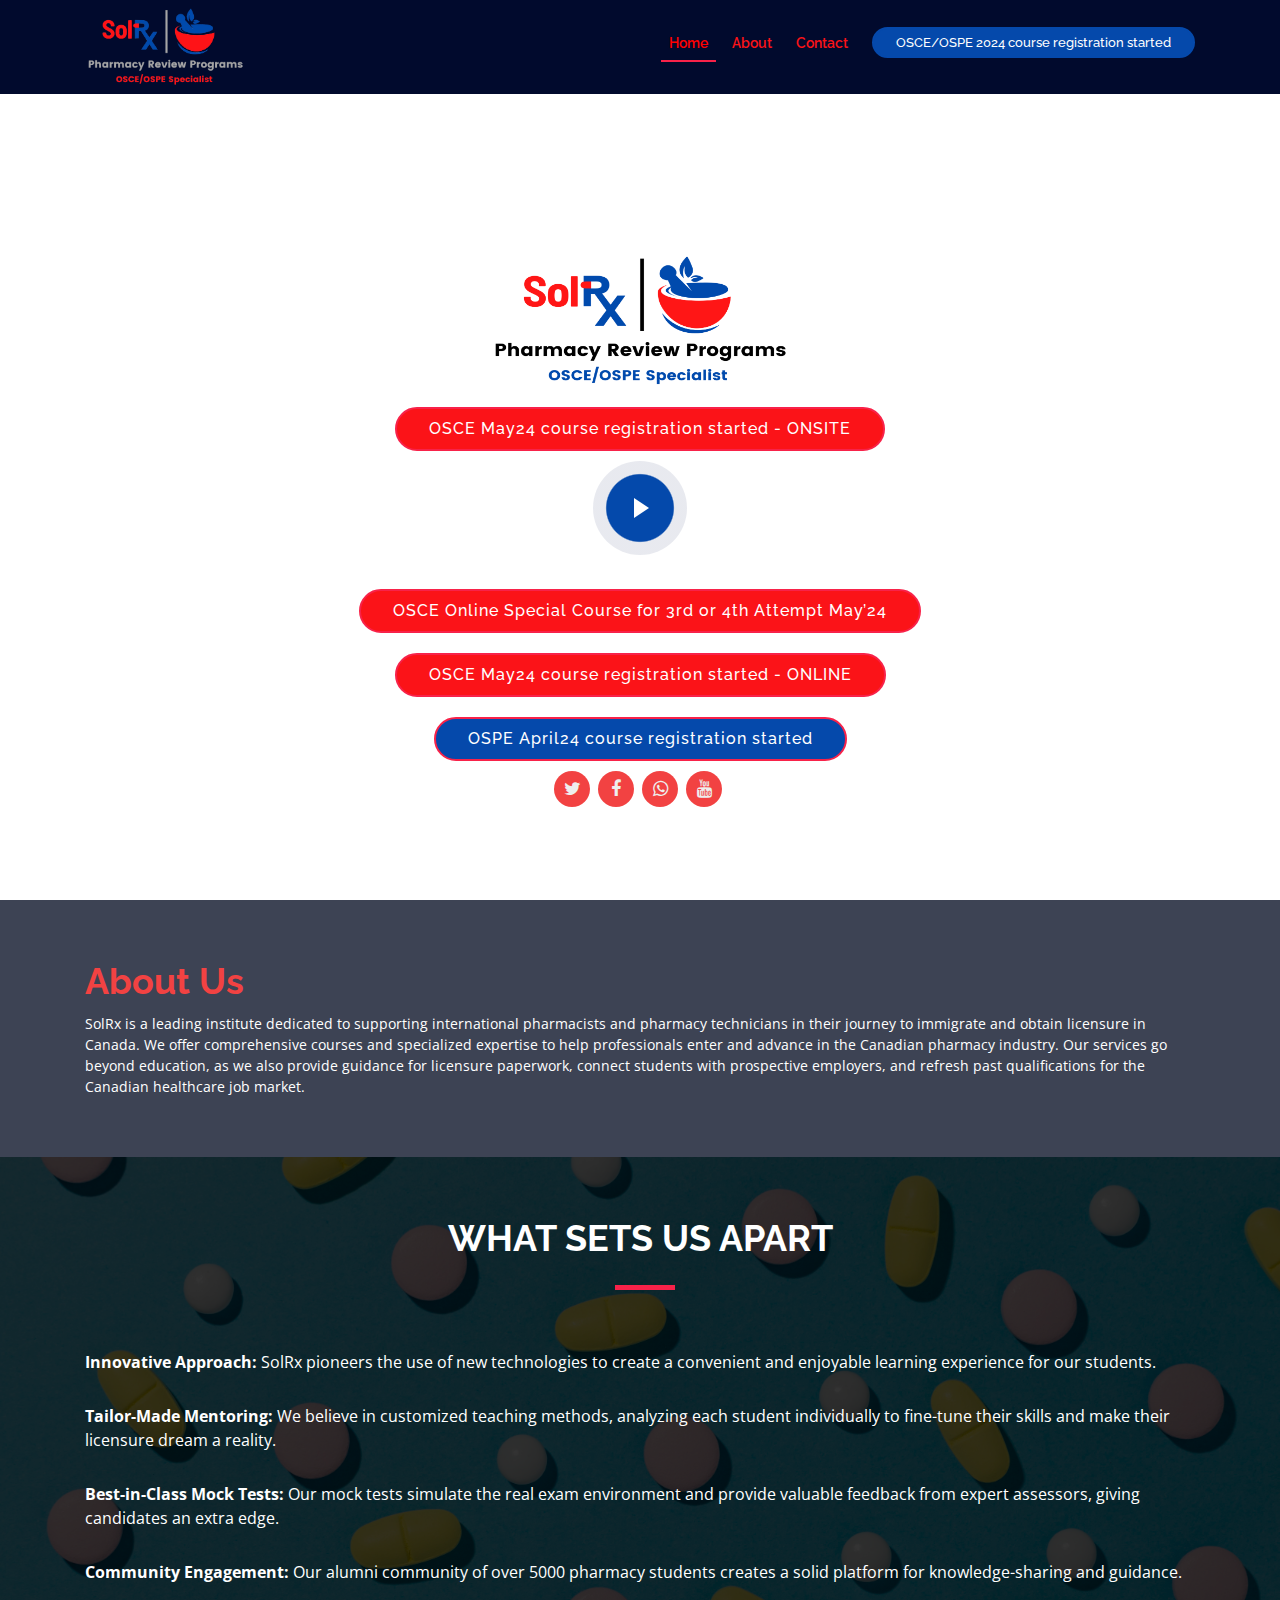
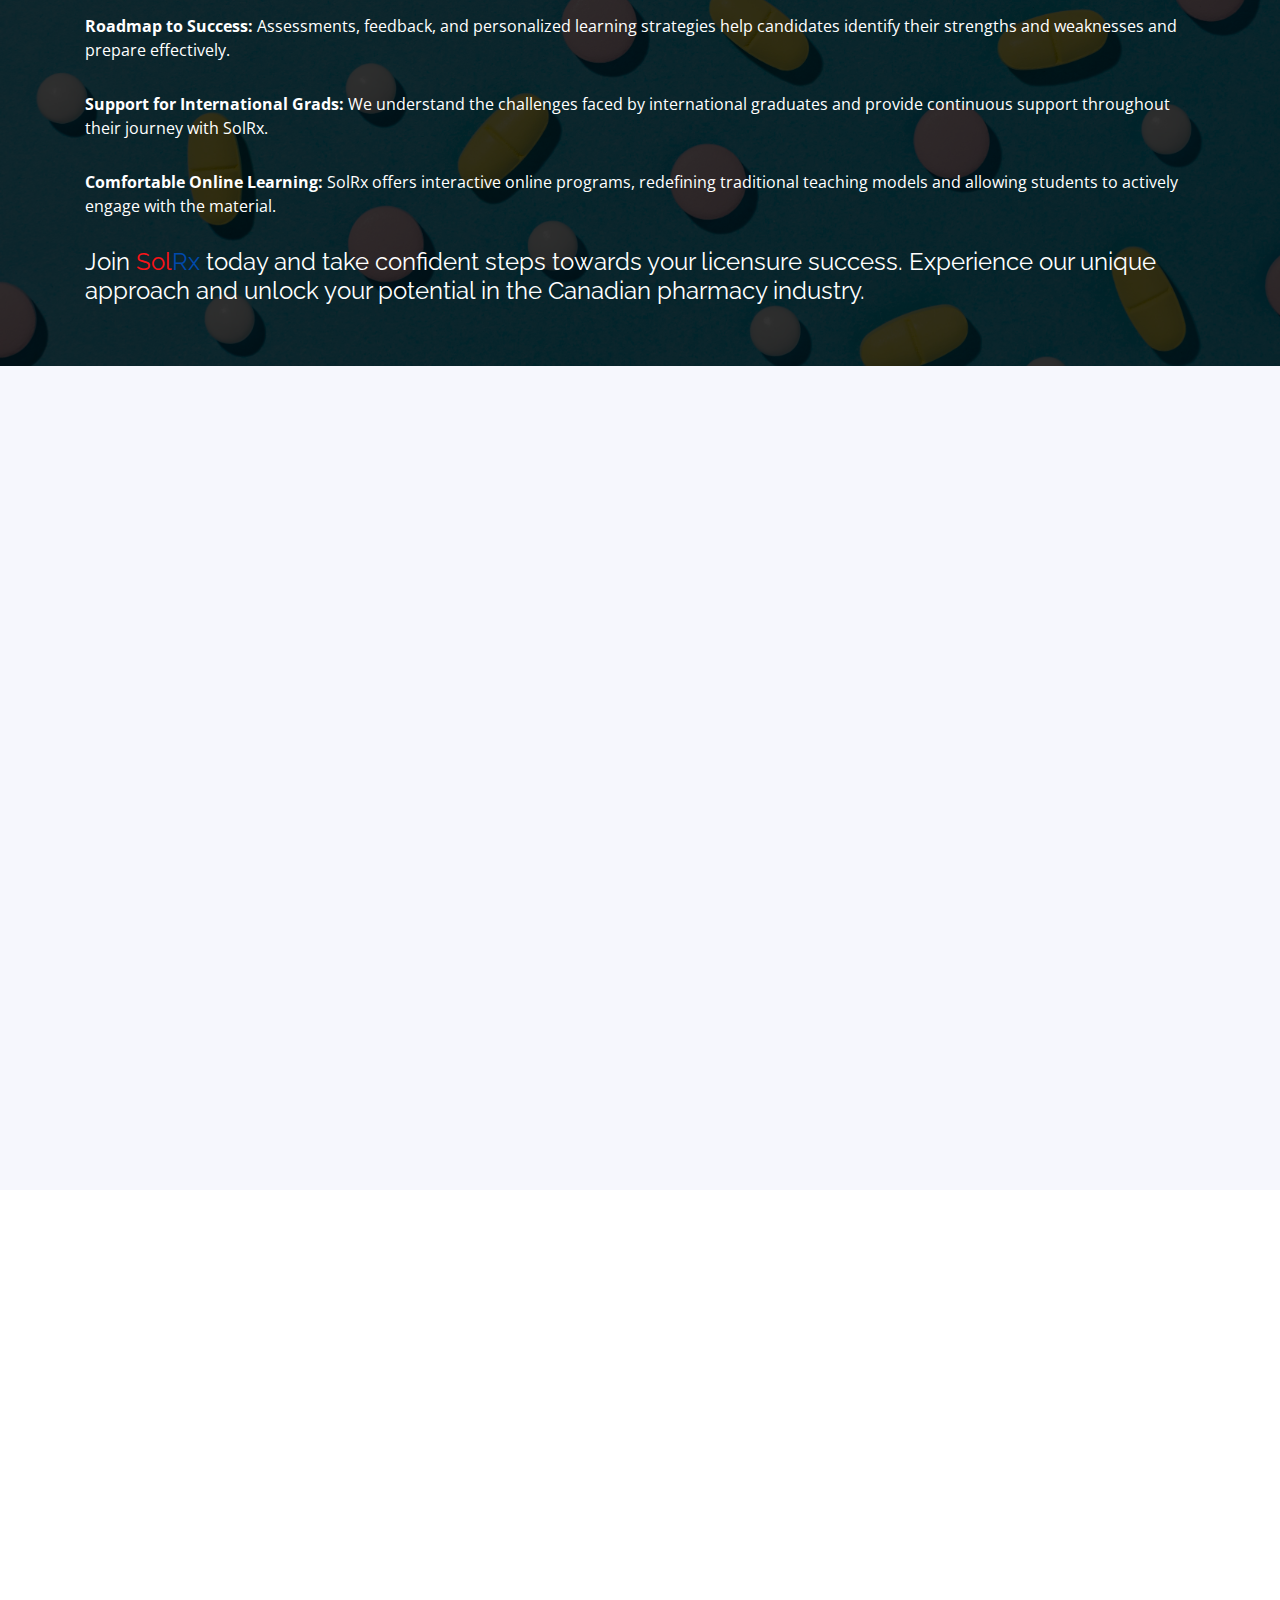
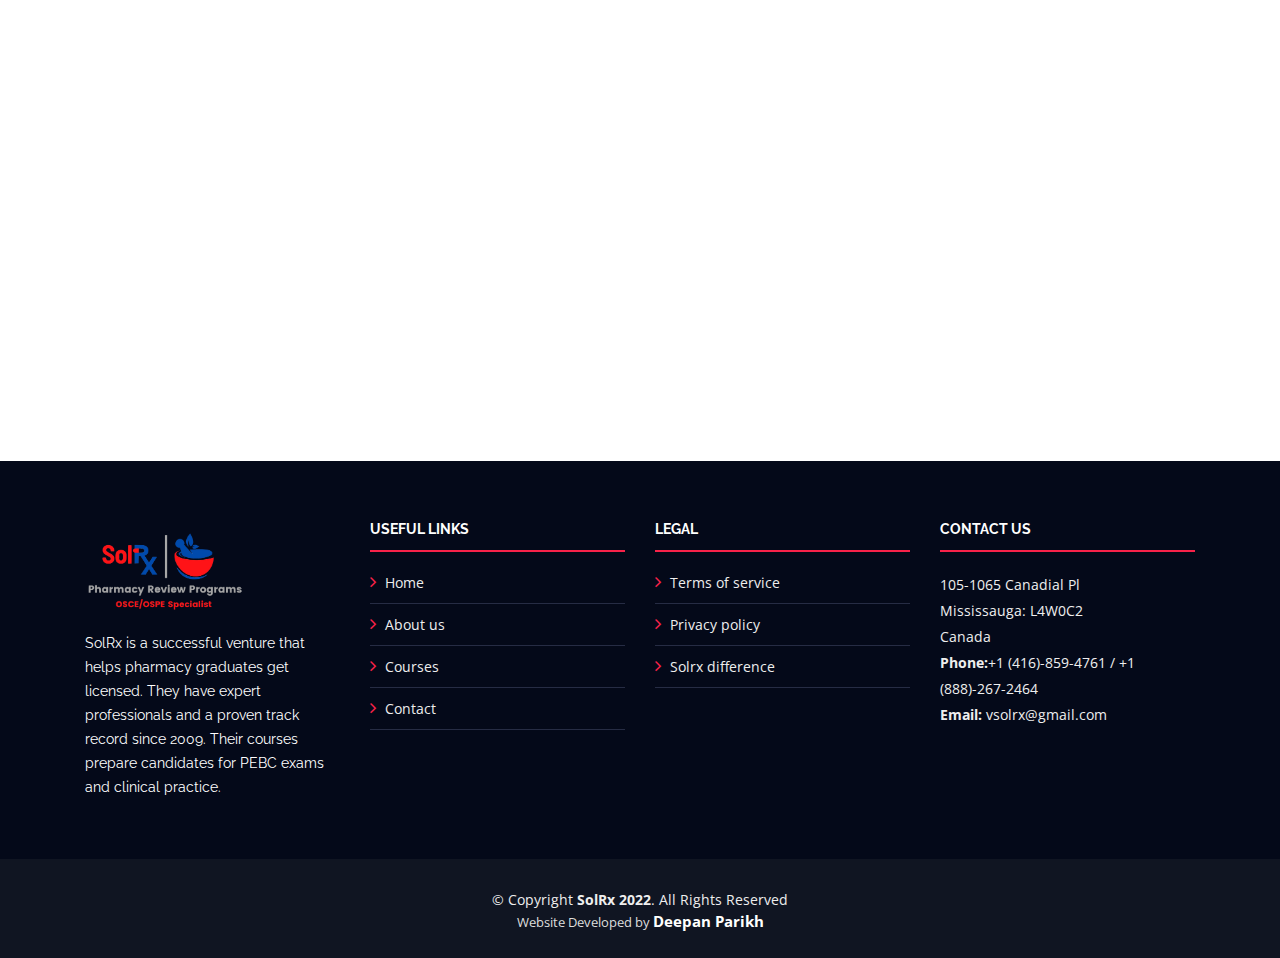
==== index.html @ 683144ac "Update index.html" ====
<!DOCTYPE html>
<html lang="en">

<head>
  <meta charset="utf-8">
  <title>SolRX</title>
  <meta content="width=device-width, initial-scale=1.0" name="viewport">
  <meta content="" name="keywords">
  <meta content="" name="description">

  <!-- Favicons -->
  <!-- <link href="img/favicon.png" rel="icon"> -->
  <link href="img/apple-touch-icon.png" rel="apple-touch-icon">

  <!-- Google Fonts -->
  <link href="https://fonts.googleapis.com/css?family=Open+Sans:300,300i,400,400i,700,700i|Raleway:300,400,500,700,800" rel="stylesheet">

  <!-- Bootstrap CSS File -->
  <link href="lib/bootstrap/css/bootstrap.min.css" rel="stylesheet">
  
  <!-- Libraries CSS Files -->
  <link href="lib/font-awesome/css/font-awesome.min.css" rel="stylesheet">
  <link href="lib/animate/animate.min.css" rel="stylesheet">
  <link href="lib/venobox/venobox.css" rel="stylesheet">
  <link href="lib/owlcarousel/assets/owl.carousel.min.css" rel="stylesheet">

  <!-- Main Stylesheet File -->
  <link href="css/style.css" rel="stylesheet">

  <!-- =======================================================
    Theme Name: TheEvent
    Theme URL: https://bootstrapmade.com/theevent-conference-event-bootstrap-template/
    Author: BootstrapMade.com
    License: https://bootstrapmade.com/license/
  ======================================================= -->
</head>

<body>
  <div id="fb-root"></div>
<script async defer crossorigin="anonymous" src="https://connect.facebook.net/en_GB/sdk.js#xfbml=1&version=v15.0&appId=648187900324991&autoLogAppEvents=1" nonce="PtRRLSJv"></script>


  <!--==========================
    Header
  ============================-->
  <header id="header" style="height: 94px;">
    <div class="container">

      <div id="logo" class="pull-left">
        <!-- Uncomment below if you prefer to use a text logo -->
        <h1><a href="#main">
          <img src="./img/logo-2.png" style="width: 100%; object-fit: contain; max-height: 80px;">
        </a></h1>
        <!-- <a href="#intro" class="scrollto"><img src="img/a.png" alt="" title=""></a> -->
      </div>

      <nav id="nav-menu-container">
        <ul class="nav-menu">
          <li class="menu-active"><a href="index.html">Home</a></li>
          <li><a href="#about">About</a></li>
<!--           <li><a href="#schedule">Courses</a></li> -->
          <!-- <li><a href="#gallery">Gallery</a></li> -->
          <li><a href="#contact">Contact</a></li>
          <li class="buy-tickets"><a href="https://solrxecom.myshopify.com/collections/all">OSCE/OSPE 2024 course registration started</a></li>
        </ul>
      </nav><!-- #nav-menu-container -->
    </div>
  </header><!-- #header -->

  <!--==========================
    Intro Section
  ============================-->
  <section id="intro">
    <div class="intro-container wow fadeIn">
      <!-- <h1 class="mb-4 pb-0"><br><span>Sol</span>Rx</h1> -->
      <img src="img/b.png" alt="" title="" style="height: 150px;">
      <!-- <p class="mb-4 pb-0">Pharmacy Review Programs</p> -->
     
        <a href="https://solrxecom.myshopify.com/products/osce-nov-23-full-course-onsite" class="about-btn scrollto" style="
        background-color: #fb1318;
    ">OSCE May24 course registration started - ONSITE</a>
          <a href="https://youtu.be/x13jBLfzvu4" class="venobox play-btn mb-4" data-vbtype="video"
          data-autoplay="true"></a>

       <a href="https://solrxecom.myshopify.com/products/osce-digital-osce-course" class="about-btn scrollto" style="
        background-color: #fb1318;
    ">OSCE Online Special Course for 3rd or 4th Attempt May’24</a>
         

<a href="https://solrxecom.myshopify.com/products/osce-full-course-online" class="about-btn scrollto" style="
background-color: #fb1318;
">OSCE May24 course registration started - ONLINE</a>

    
<!--       <a href="https://github.com/solrxsite/solrx.github.io/raw/main/SolRx_OSCE_NOV_2023.pdf" class="about-btn scrollto" style="background-color: #fb1318 !important;">Download OSCE Nov23 Course Details</a> -->
      

      <a href="https://solrxecom.myshopify.com/products/osce-mock-exam" class="about-btn scrollto" style="
background-color: #0549ab;
">OSPE April24 course registration started</a>
      <div class="social-linkss">
        <a href="https://twitter.com/solrxinc" class="twitter"><i class="fa fa-twitter"></i></a>
        <a href="https://www.facebook.com/solrxinc" class="facebook"><i class="fa fa-facebook"></i></a>
        <a href="https://wa.me/4168594761" class="google-plus"><i class="fa fa-whatsapp"></i></a>
        <a href="https://www.youtube.com/@vipulshah6564/playlists" class="google-plus"><i class="fa fa-youtube"></i></a>
      </div>
    </div>
   
  </section>

  <main id="main">

    <!--==========================
      About Section
    ============================-->
    <section id="about">
      <div class="container">
        <div class="row">
          <div class="col-lg-12">
            <h2>About Us</h2>
            
            <p>SolRx is a leading institute dedicated to supporting international pharmacists and pharmacy
              technicians in their journey to immigrate and obtain licensure in Canada. We offer
              comprehensive courses and specialized expertise to help professionals enter and advance in
              the Canadian pharmacy industry. Our services go beyond education, as we also provide
              guidance for licensure paperwork, connect students with prospective employers, and refresh
              past qualifications for the Canadian healthcare job market.</p>
          </div>
          <!-- <div class="col-lg-3">
            <h3>When</h3>
            <p>Monday to Wednesday<br>10-12 December</p>
          </div> -->
        </div>
      </div>
    </section>

   

    <section id="aboutt">
      <div class="container">
        <div class="row">
          <div class="col-lg-12">
            <div class="section-header">
              <h2 style="color: white;">What Sets Us Apart</h2>
            </div>
              <p><b>Innovative Approach: </b>SolRx pioneers the use of new technologies to create a convenient
                and enjoyable learning experience for our students.</p>
                <p><b>Tailor-Made Mentoring: </b> We believe in customized teaching methods, analyzing each
                student individually to fine-tune their skills and make their licensure dream a reality.</p>
                <p><b>Best-in-Class Mock Tests: </b>Our mock tests simulate the real exam environment and
                provide valuable feedback from expert assessors, giving candidates an extra edge.</p>
                <p><b>Community Engagement: </b>Our alumni community of over 5000 pharmacy students
                creates a solid platform for knowledge-sharing and guidance.</p>
                <p><b>Roadmap to Success: </b>Assessments, feedback, and personalized learning strategies help
                candidates identify their strengths and weaknesses and prepare effectively.</p>
                <p><b>Support for International Grads: </b>We understand the challenges faced by international
                graduates and provide continuous support throughout their journey with SolRx.</p>
                <p><b>Comfortable Online Learning: </b>SolRx offers interactive online programs, redefining
                traditional teaching models and allowing students to actively engage with the material.</p>

                <h4 style="color: white;">Join <span style="color: #fb1318;" >Sol<span style="color: #004aac;">Rx</span></span> today and take confident steps towards your licensure success. Experience our
                  unique approach and unlock your potential in the Canadian pharmacy industry.</h4>

            <!-- <p>SolRx is a leading institute dedicated to supporting international pharmacists and pharmacy
              technicians in their journey to immigrate and obtain licensure in Canada. We offer
              comprehensive courses and specialized expertise to help professionals enter and advance in
              the Canadian pharmacy industry. Our services go beyond education, as we also provide
              guidance for licensure paperwork, connect students with prospective employers, and refresh
              past qualifications for the Canadian healthcare job market.</p> -->
          </div>
          <!-- <div class="col-lg-3">
            <h3>When</h3>
            <p>Monday to Wednesday<br>10-12 December</p>
          </div> -->
        </div>
      </div>
    </section>

    <!--==========================
      Speakers Section
    ============================-->
    
    <!-- <section id="speakers" class="wow fadeInUp">
      <div class="container">
        <div class="section-header">
          <h2>Meet The Team</h2>
        </div>

        <div class="row">
          <div class="col-lg-4 col-md-6">
            <div class="speaker">
              <img src="img/speakers/1.jpg" alt="Speaker 1" class="img-fluid">
              <div class="details">
                <h3><a href="speaker-details.html">Vipul Shah</a></h3>
                <p>Owner, Professor</p>
                <div class="social">
                  <a href=""><i class="fa fa-twitter"></i></a>
                  <a href=""><i class="fa fa-facebook"></i></a>
                  <a href=""><i class="fa fa-google-plus"></i></a>
                  <a href=""><i class="fa fa-linkedin"></i></a>
                </div>
              </div>
            </div>
          </div>
          <div class="col-lg-4 col-md-6">
            <div class="speaker">
              <img src="img/speakers/2.jpg" alt="Speaker 2" class="img-fluid">
              <div class="details">
                <h3><a href="speaker-details.html">Madhav Dave</a></h3>
                <p>Professor</p>
                <div class="social">
                  <a href=""><i class="fa fa-twitter"></i></a>
                  <a href=""><i class="fa fa-facebook"></i></a>
                  <a href=""><i class="fa fa-google-plus"></i></a>
                  <a href=""><i class="fa fa-linkedin"></i></a>
                </div>
              </div>
            </div>
          </div>
          <div class="col-lg-4 col-md-6">
            <div class="speaker">
              <img src="img/speakers/3.jpg" alt="Speaker 3" class="img-fluid">
              <div class="details">
                <h3><a href="speaker-details.html">Ashwini Ganesh</a></h3>
                <p>Student Coordinator</p>
                <div class="social">
                  <a href=""><i class="fa fa-twitter"></i></a>
                  <a href=""><i class="fa fa-facebook"></i></a>
                  <a href=""><i class="fa fa-google-plus"></i></a>
                  <a href=""><i class="fa fa-linkedin"></i></a>
                </div>
              </div>
            </div>
          </div>
          <div class="col-lg-4 col-md-6">
            <div class="speaker">
              <img src="img/speakers/4.jpg" alt="Speaker 4" class="img-fluid">
              <div class="details">
                <h3><a href="speaker-details.html">Manav Shah</a></h3>
                <p>HR Head</p>
                <div class="social">
                  <a href=""><i class="fa fa-twitter"></i></a>
                  <a href=""><i class="fa fa-facebook"></i></a>
                  <a href=""><i class="fa fa-google-plus"></i></a>
                  <a href=""><i class="fa fa-linkedin"></i></a>
                </div>
              </div>
            </div>
          </div>
          <div class="col-lg-4 col-md-6">
            <div class="speaker">
              <img src="img/speakers/5.jpg" alt="Speaker 5" class="img-fluid">
              <div class="details">
                <h3><a href="speaker-details.html">Parmeet Manku</a></h3>
                <p>Program Coordinator and Content Creator</p>
                <div class="social">
                  <a href=""><i class="fa fa-twitter"></i></a>
                  <a href=""><i class="fa fa-facebook"></i></a>
                  <a href=""><i class="fa fa-google-plus"></i></a>
                  <a href=""><i class="fa fa-linkedin"></i></a>
                </div>
              </div>
            </div>
          </div>
          <div class="col-lg-4 col-md-6">
            <div class="speaker">
              <img src="img/speakers/6.jpg" alt="Speaker 6" class="img-fluid">
              <div class="details">
                <h3><a href="speaker-details.html">Kush Mehta</a></h3>
                <p>Student Representative</p>
                <div class="social">
                  <a href=""><i class="fa fa-twitter"></i></a>
                  <a href=""><i class="fa fa-facebook"></i></a>
                  <a href=""><i class="fa fa-google-plus"></i></a>
                  <a href=""><i class="fa fa-linkedin"></i></a>
                </div>
              </div>
            </div>
          </div>
        </div>
      </div>

    </section> -->

    <!--==========================
      Schedule Section
    ============================-->
    <section id="schedule" class="section-with-bg">
      <div class="container wow fadeInUp">
        <div class="section-header">
          <h2>Courses</h2>
        </div>

        <ul class="nav nav-tabs" role="tablist">
          <li class="nav-item">
            <a class="nav-link active" href="#day-1" role="tab" data-toggle="tab">Pharmacist</a>
          </li>
          <li class="nav-item">
            <a class="nav-link" href="#day-2" role="tab" data-toggle="tab">Pharmacy Technician</a>
          </li>
          <li class="nav-item">
            <a class="nav-link" href="https://solrxecom.myshopify.com/collections/all">All Courses</a>
          </li>
        </ul>

        <h3 class="sub-heading">

          SolRx offers a variety of programs to help students and professionals enter or advance careers in the Canadian pharmacy and healthcare industry.</h3>

        <div class="tab-content row justify-content-center">

          <!-- Schdule Day 1 -->
          <div role="tabpanel" class="col-lg-9 tab-pane fade show active" id="day-1">

            <a href="https://solrxecom.myshopify.com/products/osce-nov-23-full-course-onsite">
              <div class="row schedule-item">
                <div class="col-md-2"><time>Onsite</time></div>
                <div class="col-md-10">
                  <h4>OSCE-onsite class full course</h4>
                  <!-- <p>Online/ Onsite</p> -->
                </div>
              </div>
            </a>

            <a href="https://solrxecom.myshopify.com/products/osce-full-course-online">
              <div class="row schedule-item">
                <div class="col-md-2"><time>Online</time></div>
                <div class="col-md-10">
                  <h4>OSCE-Online full course</h4>
                  <!-- <p>Fugit voluptas iusto maiores temporibus autem numquam magnam.</p> -->
                </div>
              </div>
            </a>
            <a href="https://solrxecom.myshopify.com/products/osce-digital-osce-course">
              <div class="row schedule-item">
                <div class="col-md-2"><time>Online</time></div>
                <div class="col-md-10">
                  <h4>OSCE Digital course</h4>
                  <!-- <p>Fugit voluptas iusto maiores temporibus autem numquam magnam.</p> -->
                </div>
              </div>
            </a>
            <a href="https://solrxecom.myshopify.com/products/osce-one-mock-examonline-or-onsite">
              <div class="row schedule-item">
                <div class="col-md-2"><time>Online/Onsite</time></div>
                <div class="col-md-10">
                  <h4>OSCE-One Mock Exams</h4>
                  <!-- <p>Fugit voluptas iusto maiores temporibus autem numquam magnam.</p> -->
                </div>
              </div>
            </a>
            <a href="https://solrxecom.myshopify.com/products/osce-two-mock-examsonline-or-onsite">
              <div class="row schedule-item">
                <div class="col-md-2"><time>Online/Onsite</time></div>
                <div class="col-md-10">
                  <h4>OSCE-Two Mock Exams</h4>
                  <!-- <p>Fugit voluptas iusto maiores temporibus autem numquam magnam.</p> -->
                </div>
              </div>
            </a>
            <a href="https://solrxecom.myshopify.com/products/osce-three-mock-examsonline-or-onsite">
              <div class="row schedule-item">
                <div class="col-md-2"><time>Online/Onsite</time></div>
                <div class="col-md-10">
                  <h4>OSCE-Three Mock Exams</h4>
                  <!-- <p>Fugit voluptas iusto maiores temporibus autem numquam magnam.</p> -->
                </div>
              </div>
            </a>
            <a href="https://solrxecom.myshopify.com/products/osce-four-mock-examsonline-or-onsite">
              <div class="row schedule-item">
                <div class="col-md-2"><time>Online/Onsite</time></div>
                <div class="col-md-10">
                  <h4>OSCE-Four Mock Exams</h4>
                  <!-- <p>Fugit voluptas iusto maiores temporibus autem numquam magnam.</p> -->
                </div>
              </div>
            </a>

          </div>
          <!-- End Schdule Day 1 -->

          <!-- Schdule Day 2 -->
          <div role="tabpanel" class="col-lg-9  tab-pane fade" id="day-2">

            <a href="https://solrxecom.myshopify.com/products/osce-mock-exam">
              <div class="row schedule-item">
                <div class="col-md-2"><time>Online</time></div>
                <div class="col-md-10">
                  <h4>OSPE Full Online Course</h4>
                  <!-- <p>Fugit voluptas iusto maiores temporibus autem numquam magnam.</p> -->
                </div>
              </div>
            </a>

            <a href="https://solrxecom.myshopify.com/products/ospe-book-and-6-classes-video-recordings">
              <div class="row schedule-item">
                <div class="col-md-2"><time>Online</time></div>
                <div class="col-md-10">
                  <h4>OSPE Book and 6 classes video recordings</h4>
                  <!-- <p>Fugit voluptas iusto maiores temporibus autem numquam magnam.</p> -->
                </div>
              </div>
            </a>

            <a href="https://solrxecom.myshopify.com/products/ospe-only-online-mock-1">
              <div class="row schedule-item">
                <div class="col-md-2"><time>Online</time></div>
                <div class="col-md-10">
                  <h4>OSPE book and 2 orientation recordings</h4>
                  <!-- <p>Fugit voluptas iusto maiores temporibus autem numquam magnam.</p> -->
                </div>
              </div>
            </a>

          </div>
          <!-- End Schdule Day 2 -->

          <!-- Schdule Day 3 -->
          <!-- <div role="tabpanel" class="col-lg-9  tab-pane fade" id="day-3">

            <div class="row schedule-item">
              <div class="col-md-2"><time>10:00 AM</time></div>
              <div class="col-md-10">
                <div class="speaker">
                  <img src="img/speakers/2.jpg" alt="Hubert Hirthe">
                </div>
                <h4>Et voluptatem iusto dicta nobis. <span>Hubert Hirthe</span></h4>
                <p>Maiores dignissimos neque qui cum accusantium ut sit sint inventore.</p>
              </div>
            </div>

            <div class="row schedule-item">
              <div class="col-md-2"><time>11:00 AM</time></div>
              <div class="col-md-10">
                <div class="speaker">
                  <img src="img/speakers/3.jpg" alt="Cole Emmerich">
                </div>
                <h4>Explicabo et rerum quis et ut ea. <span>Cole Emmerich</span></h4>
                <p>Veniam accusantium laborum nihil eos eaque accusantium aspernatur.</p>
              </div>
            </div>

            <div class="row schedule-item">
              <div class="col-md-2"><time>12:00 AM</time></div>
              <div class="col-md-10">
                <div class="speaker">
                  <img src="img/speakers/1.jpg" alt="Brenden Legros">
                </div>
                <h4>Libero corrupti explicabo itaque. <span>Brenden Legros</span></h4>
                <p>Facere provident incidunt quos voluptas.</p>
              </div>
            </div>

            <div class="row schedule-item">
              <div class="col-md-2"><time>02:00 PM</time></div>
              <div class="col-md-10">
                <div class="speaker">
                  <img src="img/speakers/4.jpg" alt="Jack Christiansen">
                </div>
                <h4>Qui non qui vel amet culpa sequi. <span>Jack Christiansen</span></h4>
                <p>Nam ex distinctio voluptatem doloremque suscipit iusto.</p>
              </div>
            </div>

            <div class="row schedule-item">
              <div class="col-md-2"><time>03:00 PM</time></div>
              <div class="col-md-10">
                <div class="speaker">
                  <img src="img/speakers/5.jpg" alt="Alejandrin Littel">
                </div>
                <h4>Quos ratione neque expedita asperiores. <span>Alejandrin Littel</span></h4>
                <p>Eligendi quo eveniet est nobis et ad temporibus odio quo.</p>
              </div>
            </div>

            <div class="row schedule-item">
              <div class="col-md-2"><time>04:00 PM</time></div>
              <div class="col-md-10">
                <div class="speaker">
                  <img src="img/speakers/6.jpg" alt="Willow Trantow">
                </div>
                <h4>Quo qui praesentium nesciunt <span>Willow Trantow</span></h4>
                <p>Voluptatem et alias dolorum est aut sit enim neque veritatis.</p>
              </div>
            </div>

          </div> -->
          <!-- End Schdule Day 2 -->

        </div>

      </div>

    </section>

    <!--==========================
      Venue Section
    ============================-->
    <!-- <section id="venue" class="wow fadeInUp">

      <div class="container-fluid">

        <div class="section-header">
          <h2>Gallery</h2>
          <p>Event venue location info and gallery</p>
        </div>

        <div class="row no-gutters">
          <div class="col-lg-6 venue-map">
            <iframe src="https://www.google.com/maps/embed?pb=!1m14!1m8!1m3!1d12097.433213460943!2d-74.0062269!3d40.7101282!3m2!1i1024!2i768!4f13.1!3m3!1m2!1s0x0%3A0xb89d1fe6bc499443!2sDowntown+Conference+Center!5e0!3m2!1smk!2sbg!4v1539943755621" frameborder="0" style="border:0" allowfullscreen></iframe>
          </div>

          <div class="col-lg-6 venue-info">
            <div class="row justify-content-center">
              <div class="col-11 col-lg-8">
                <h3>Downtown Conference Center, New York</h3>
                <p>Iste nobis eum sapiente sunt enim dolores labore accusantium autem. Cumque beatae ipsam. Est quae sit qui voluptatem corporis velit. Qui maxime accusamus possimus. Consequatur sequi et ea suscipit enim nesciunt quia velit.</p>
              </div>
            </div>
          </div>
        </div>

      </div>

      <div class="container-fluid venue-gallery-container">
        <div class="row no-gutters">

          <div class="col-lg-3 col-md-4">
            <div class="venue-gallery">
              <a href="img/venue-gallery/1.jpg" class="venobox" data-gall="venue-gallery">
                <img src="img/venue-gallery/1.jpg" alt="" class="img-fluid">
              </a>
            </div>
          </div>

          <div class="col-lg-3 col-md-4">
            <div class="venue-gallery">
              <a href="img/venue-gallery/2.jpg" class="venobox" data-gall="venue-gallery">
                <img src="img/venue-gallery/2.jpg" alt="" class="img-fluid">
              </a>
            </div>
          </div>

          <div class="col-lg-3 col-md-4">
            <div class="venue-gallery">
              <a href="img/venue-gallery/3.jpg" class="venobox" data-gall="venue-gallery">
                <img src="img/venue-gallery/3.jpg" alt="" class="img-fluid">
              </a>
            </div>
          </div>

          <div class="col-lg-3 col-md-4">
            <div class="venue-gallery">
              <a href="img/venue-gallery/4.jpg" class="venobox" data-gall="venue-gallery">
                <img src="img/venue-gallery/4.jpg" alt="" class="img-fluid">
              </a>
            </div>
          </div>

          <div class="col-lg-3 col-md-4">
            <div class="venue-gallery">
              <a href="img/venue-gallery/5.jpg" class="venobox" data-gall="venue-gallery">
                <img src="img/venue-gallery/5.jpg" alt="" class="img-fluid">
              </a>
            </div>
          </div>

          <div class="col-lg-3 col-md-4">
            <div class="venue-gallery">
              <a href="img/venue-gallery/6.jpg" class="venobox" data-gall="venue-gallery">
                <img src="img/venue-gallery/6.jpg" alt="" class="img-fluid">
              </a>
            </div>
          </div>

          <div class="col-lg-3 col-md-4">
            <div class="venue-gallery">
              <a href="img/venue-gallery/7.jpg" class="venobox" data-gall="venue-gallery">
                <img src="img/venue-gallery/7.jpg" alt="" class="img-fluid">
              </a>
            </div>
          </div>

          <div class="col-lg-3 col-md-4">
            <div class="venue-gallery">
              <a href="img/venue-gallery/8.jpg" class="venobox" data-gall="venue-gallery">
                <img src="img/venue-gallery/8.jpg" alt="" class="img-fluid">
              </a>
            </div>
          </div>

        </div>
      </div>

    </section> -->

    <!--==========================
      Reviews Section
    ============================-->
    <!-- <section id="hotels" class="section-with-bg wow fadeInUp">

      <div class="container">
        <div class="section-header">
          <h2>Student Reviews</h2>
        </div>

        <div class="row">

          <div class="col-lg-4 col-md-6">
            <div class="hotel">
              <div class="hotel-img">
                <img src="img/hotels/1.jpg" alt="Hotel 1" class="img-fluid">
              </div>
              <h3><a href="#">Ashwini Ganesh</a></h3>
              <div class="stars">
                <i class="fa fa-star"></i>
                <i class="fa fa-star"></i>
                <i class="fa fa-star"></i>
                <i class="fa fa-star"></i>
                <i class="fa fa-star"></i>
              </div>
              <p>I really recommend Solrx, not just to prepare you for the exam but also to prepare you for the actual work environment at the pharmacy.. thanks a lot Vipul for your efforts. I was able to clear it from the first attempt.</p>
            </div>
          </div>

          <div class="col-lg-4 col-md-6">
            <div class="hotel">
              <div class="hotel-img">
                <img src="img/hotels/2.jpg" alt="Hotel 2" class="img-fluid">
              </div>
              <h3><a href="#">Parmeet Manku</a></h3>
              <div class="stars">
                <i class="fa fa-star"></i>
                <i class="fa fa-star"></i>
                <i class="fa fa-star"></i>
                <i class="fa fa-star"></i>
                <i class="fa fa-star"></i>
              </div>
              <p>Passed my exam on first attempt. The Course is practical and very helpful ! Thank you so much Vipul sir and SolRX team! I highly recommend it!!</p>
            </div>
          </div>

          <div class="col-lg-4 col-md-6">
            <div class="hotel">
              <div class="hotel-img">
                <img src="img/hotels/3.jpg" alt="Hotel 3" class="img-fluid">
              </div>
              <h3><a href="#">Deepan Parikh</a></h3>
              <div class="stars">
                <i class="fa fa-star"></i>
                <i class="fa fa-star"></i>
                <i class="fa fa-star"></i>
                <i class="fa fa-star"></i>
                <i class="fa fa-star"></i>
              </div>
              <p>Thanks for the support and help despite the lockdown and hard time. It was well organized, and perfectly designed cases.</p>
            </div>
          </div>

        </div>
      </div>

    </section> -->

    <!--==========================
      Gallery Section
    ============================-->
    <!-- <section id="gallery" class="wow fadeInUp">

      <div class="container">
        <div class="section-header">
          <h2>Gallery</h2>
         
        </div>
      </div>

      <div class="owl-carousel gallery-carousel">
        <a href="img/gallery/1.jpg" class="venobox" data-gall="gallery-carousel"><img src="img/gallery/1.jpg" alt=""></a>
        <a href="img/gallery/2.jpg" class="venobox" data-gall="gallery-carousel"><img src="img/gallery/2.jpg" alt=""></a>
        <a href="img/gallery/3.jpg" class="venobox" data-gall="gallery-carousel"><img src="img/gallery/3.jpg" alt=""></a>
        <a href="img/gallery/4.jpg" class="venobox" data-gall="gallery-carousel"><img src="img/gallery/4.jpg" alt=""></a>
        <a href="img/gallery/5.jpg" class="venobox" data-gall="gallery-carousel"><img src="img/gallery/5.jpg" alt=""></a>
        <a href="img/gallery/6.jpg" class="venobox" data-gall="gallery-carousel"><img src="img/gallery/6.jpg" alt=""></a>
        <a href="img/gallery/7.jpg" class="venobox" data-gall="gallery-carousel"><img src="img/gallery/7.jpg" alt=""></a>
        <a href="img/gallery/8.jpg" class="venobox" data-gall="gallery-carousel"><img src="img/gallery/8.jpg" alt=""></a>
      </div>

    </section> -->

    <!--==========================
      Sponsors Section
    ============================-->
    <!-- <section id="supporters" class="section-with-bg wow fadeInUp">

      <div class="container">
        <div class="section-header">
          <h2>Sponsors</h2>
        </div>

        <div class="row no-gutters supporters-wrap clearfix">

          <div class="col-lg-3 col-md-4 col-xs-6">
            <div class="supporter-logo">
              <img src="img/supporters/1.png" class="img-fluid" alt="">
            </div>
          </div>
          
          <div class="col-lg-3 col-md-4 col-xs-6">
            <div class="supporter-logo">
              <img src="img/supporters/2.png" class="img-fluid" alt="">
            </div>
          </div>
        
          <div class="col-lg-3 col-md-4 col-xs-6">
            <div class="supporter-logo">
              <img src="img/supporters/3.png" class="img-fluid" alt="">
            </div>
          </div>
          
          <div class="col-lg-3 col-md-4 col-xs-6">
            <div class="supporter-logo">
              <img src="img/supporters/4.png" class="img-fluid" alt="">
            </div>
          </div>
          
          <div class="col-lg-3 col-md-4 col-xs-6">
            <div class="supporter-logo">
              <img src="img/supporters/5.png" class="img-fluid" alt="">
            </div>
          </div>
        
          <div class="col-lg-3 col-md-4 col-xs-6">
            <div class="supporter-logo">
              <img src="img/supporters/6.png" class="img-fluid" alt="">
            </div>
          </div>
          
          <div class="col-lg-3 col-md-4 col-xs-6">
            <div class="supporter-logo">
              <img src="img/supporters/7.png" class="img-fluid" alt="">
            </div>
          </div>
          
          <div class="col-lg-3 col-md-4 col-xs-6">
            <div class="supporter-logo">
              <img src="img/supporters/8.png" class="img-fluid" alt="">
            </div>
          </div>

        </div>

      </div>

    </section> -->

    <!--==========================
      F.A.Q Section
    ============================-->
    <!-- <section id="faq" class="wow fadeInUp">

      <div class="container">

        <div class="section-header">
          <h2>F.A.Q </h2>
        </div>

        <div class="row justify-content-center">
          <div class="col-lg-9">
              <ul id="faq-list">

                <li>
                  <a data-toggle="collapse" class="collapsed" href="#faq1">Non consectetur a erat nam at lectus urna duis? <i class="fa fa-minus-circle"></i></a>
                  <div id="faq1" class="collapse" data-parent="#faq-list">
                    <p>
                      Feugiat pretium nibh ipsum consequat. Tempus iaculis urna id volutpat lacus laoreet non curabitur gravida. Venenatis lectus magna fringilla urna porttitor rhoncus dolor purus non.
                    </p>
                  </div>
                </li>
      
                <li>
                  <a data-toggle="collapse" href="#faq2" class="collapsed">Feugiat scelerisque varius morbi enim nunc faucibus a pellentesque? <i class="fa fa-minus-circle"></i></a>
                  <div id="faq2" class="collapse" data-parent="#faq-list">
                    <p>
                      Dolor sit amet consectetur adipiscing elit pellentesque habitant morbi. Id interdum velit laoreet id donec ultrices. Fringilla phasellus faucibus scelerisque eleifend donec pretium. Est pellentesque elit ullamcorper dignissim. Mauris ultrices eros in cursus turpis massa tincidunt dui.
                    </p>
                  </div>
                </li>
      
                <li>
                  <a data-toggle="collapse" href="#faq3" class="collapsed">Dolor sit amet consectetur adipiscing elit pellentesque habitant morbi? <i class="fa fa-minus-circle"></i></a>
                  <div id="faq3" class="collapse" data-parent="#faq-list">
                    <p>
                      Eleifend mi in nulla posuere sollicitudin aliquam ultrices sagittis orci. Faucibus pulvinar elementum integer enim. Sem nulla pharetra diam sit amet nisl suscipit. Rutrum tellus pellentesque eu tincidunt. Lectus urna duis convallis convallis tellus. Urna molestie at elementum eu facilisis sed odio morbi quis
                    </p>
                  </div>
                </li>
      
                <li>
                  <a data-toggle="collapse" href="#faq4" class="collapsed">Ac odio tempor orci dapibus. Aliquam eleifend mi in nulla? <i class="fa fa-minus-circle"></i></a>
                  <div id="faq4" class="collapse" data-parent="#faq-list">
                    <p>
                      Dolor sit amet consectetur adipiscing elit pellentesque habitant morbi. Id interdum velit laoreet id donec ultrices. Fringilla phasellus faucibus scelerisque eleifend donec pretium. Est pellentesque elit ullamcorper dignissim. Mauris ultrices eros in cursus turpis massa tincidunt dui.
                    </p>
                  </div>
                </li>
      
                <li>
                  <a data-toggle="collapse" href="#faq5" class="collapsed">Tempus quam pellentesque nec nam aliquam sem et tortor consequat? <i class="fa fa-minus-circle"></i></a>
                  <div id="faq5" class="collapse" data-parent="#faq-list">
                    <p>
                      Molestie a iaculis at erat pellentesque adipiscing commodo. Dignissim suspendisse in est ante in. Nunc vel risus commodo viverra maecenas accumsan. Sit amet nisl suscipit adipiscing bibendum est. Purus gravida quis blandit turpis cursus in
                    </p>
                  </div>
                </li>
      
                <li>
                  <a data-toggle="collapse" href="#faq6" class="collapsed">Tortor vitae purus faucibus ornare. Varius vel pharetra vel turpis nunc eget lorem dolor? <i class="fa fa-minus-circle"></i></a>
                  <div id="faq6" class="collapse" data-parent="#faq-list">
                    <p>
                      Laoreet sit amet cursus sit amet dictum sit amet justo. Mauris vitae ultricies leo integer malesuada nunc vel. Tincidunt eget nullam non nisi est sit amet. Turpis nunc eget lorem dolor sed. Ut venenatis tellus in metus vulputate eu scelerisque. Pellentesque diam volutpat commodo sed egestas egestas fringilla phasellus faucibus. Nibh tellus molestie nunc non blandit massa enim nec.
                    </p>
                  </div>
                </li>
      
              </ul>
          </div>
        </div>

      </div>

    </section> -->

    <!--==========================
      Subscribe Section
    ============================-->
    <!-- <section id="subscribe">
      <div class="container wow fadeInUp">
        <div class="section-header">
          <h2>Newsletter</h2>
          <p>Subscribe to the SolRx newsletter for daily updates and practice questions</p>
        </div>

        <form method="POST" action="#">
          <div class="form-row justify-content-center">
            <div class="col-auto">
              <input type="text" class="form-control" placeholder="Enter your Email">
            </div>
            <div class="col-auto">
              <button type="submit">Subscribe</button>
            </div>
          </div>
        </form>

      </div>
    </section> -->

    <!--==========================
      Contact Section
    ============================-->
    <section id="contact" class="section-bg wow fadeInUp">

      <div class="container">

        <div class="section-header">
          <h2>Contact Us</h2>
        </div>
        <div class="row contact-info">

          <div class="col-md-4">
            <div class="contact-address">
              <i class="ion-ios-location-outline"></i>
              <h3>Address</h3>
              <address>105-1065 Canadial Pl, Mississauga: L4W0C2, Canada</address>
            </div>
          </div>

          <div class="col-md-4">
            <div class="contact-phone">
              <i class="ion-ios-telephone-outline"></i>
              <h3>Phone Number</h3>
              <p><a href="tel:+155895548855">+1 (416)-859-4761</a></p>
              <p><a href="tel:+155895548855">+1 (888)-267-2464</a></p>
            </div>
          </div>

          <div class="col-md-4">
            <div class="contact-email">
              <i class="ion-ios-email-outline"></i>
              <h3>Email</h3>
              <p><a href="mailto:info@example.com">vsolrx@gmail.com</a></p>
            </div>
          </div>

        </div>

   

      </div>
    </section><!-- #contact -->

    <section id="venue" class="wow fadeInUp">

      <div class="container-fluid">
        <div class="row no-gutters">
          <div class="col-lg-12 venue-map">
            <!-- <iframe src="https://www.google.com/maps/embed?pb=!1m18!1m12!1m3!1d2887.983351386283!2d-79.62989388807462!3d43.62770545395869!2m3!1f0!2f0!3f0!3m2!1i1024!2i768!4f13.1!3m3!1m2!1s0x882b389f68e679f7%3A0x1a5735f28953897d!2s1065%20Canadian%20Pl%2C%20Mississauga%2C%20ON%20L4W%200B8!5e0!3m2!1sen!2sca!4v1686181971408!5m2!1sen!2sca" frameborder="0" style="border:0" allowfullscreen></iframe> -->
            <iframe src="https://www.google.com/maps/embed?pb=!1m18!1m12!1m3!1d2887.983351386283!2d-79.62989388807462!3d43.62770545395869!2m3!1f0!2f0!3f0!3m2!1i1024!2i768!4f13.1!3m3!1m2!1s0x882b389f68e679f7%3A0x1a5735f28953897d!2s1065%20Canadian%20Pl%2C%20Mississauga%2C%20ON%20L4W%200B8!5e0!3m2!1sen!2sca!4v1686181971408!5m2!1sen!2sca" frameborder="0" style="border:0" allowfullscreen></iframe>
          </div>
         

          <!-- <div class="col-lg-6 venue-info">
            <div class="row justify-content-center">
              <div class="col-11 col-lg-8">
                <h3>Downtown Conference Center, New York</h3>
                <p>Iste nobis eum sapiente sunt enim dolores labore accusantium autem. Cumque beatae ipsam. Est quae sit qui voluptatem corporis velit. Qui maxime accusamus possimus. Consequatur sequi et ea suscipit enim nesciunt quia velit.</p>
              </div>
            </div>
          </div> -->
        </div>

      </div>

    </section>


  </main>


  <!--==========================
    Footer
  ============================-->
  <footer id="footer">
    <div class="footer-top">
      <div class="container">
        <div class="row">

          <div class="col-lg-3 col-md-6 footer-info">
            <img src="img/logo-2.png" alt="TheEvenet" style="max-height: 100px; height: 100px;width: 160px;object-fit: contain;">
            <p>SolRx is a successful venture that helps pharmacy graduates get licensed. They have expert professionals and a proven track record since 2009. Their courses prepare candidates for PEBC exams and clinical practice.            </p>
          </div>

          <div class="col-lg-3 col-md-6 footer-links">
            <h4>Useful Links</h4>
            <ul>
              <li><i class="fa fa-angle-right"></i> <a href="index.html">Home</a></li>
              <li><i class="fa fa-angle-right"></i> <a href="about.html">About us</a></li>
              <li><i class="fa fa-angle-right"></i> <a href="#schedule">Courses</a></li>
              <!-- <li><i class="fa fa-angle-right"></i> <a href="#gallery">Gallery</a></li> -->
              <li><i class="fa fa-angle-right"></i> <a href="#contact">Contact</a></li>
            </ul>
          </div>

          <div class="col-lg-3 col-md-6 footer-links">
            <h4>Legal</h4>
            <ul>
              <li><i class="fa fa-angle-right"></i> <a href="terms-and-conditions.html">Terms of service</a></li>
              <li><i class="fa fa-angle-right"></i> <a href="privacy-policy.html">Privacy policy</a></li>
              <li><i class="fa fa-angle-right"></i> <a href="difference.html">Solrx difference</a></li>
            </ul>
          </div>

          <div class="col-lg-3 col-md-6 footer-contact">
            <h4>Contact Us</h4>
            <p>
              105-1065 Canadial Pl <br>
              Mississauga: L4W0C2<br>
              Canada <br>
              <strong>Phone:</strong>+1 (416)-859-4761 / +1 (888)-267-2464<br>
              <strong>Email:</strong> vsolrx@gmail.com<br>
            </p>

            <!-- <div class="social-links">
              <a href="#" class="twitter"><i class="fa fa-twitter"></i></a>
              <a href="#" class="facebook"><i class="fa fa-facebook"></i></a>
              <a href="#" class="instagram"><i class="fa fa-instagram"></i></a>
              <a href="#" class="google-plus"><i class="fa fa-google-plus"></i></a>
              <a href="#" class="linkedin"><i class="fa fa-linkedin"></i></a>
            </div> -->

          </div>

        </div>
      </div>
    </div>

    <div class="container">
      <div class="copyright">
        &copy; Copyright <strong>SolRx 2022</strong>. All Rights Reserved
      </div>
      <div class="credits">
        <!--
          All the links in the footer should remain intact.
          You can delete the links only if you purchased the pro version.
          Licensing information: https://bootstrapmade.com/license/
          Purchase the pro version with working PHP/AJAX contact form: https://bootstrapmade.com/buy/?theme=TheEvent
        -->
        Website Developed by <a href="https://www.linkedin.com/in/deepan-parikh/" style="color: white;font-size: 15px;font-weight: bold;">Deepan Parikh</a>
      </div>
    </div>
  </footer><!-- #footer -->

  <a href="#" class="back-to-top"><i class="fa fa-angle-up"></i></a>

  <!-- JavaScript Libraries -->
  <script src="lib/jquery/jquery.min.js"></script>
  <script src="lib/jquery/jquery-migrate.min.js"></script>
  <script src="lib/bootstrap/js/bootstrap.bundle.min.js"></script>
  <script src="lib/easing/easing.min.js"></script>
  <script src="lib/superfish/hoverIntent.js"></script>
  <script src="lib/superfish/superfish.min.js"></script>
  <script src="lib/wow/wow.min.js"></script>
  <script src="lib/venobox/venobox.min.js"></script>
  <script src="lib/owlcarousel/owl.carousel.min.js"></script>

  <!-- Contact Form JavaScript File -->
  <script src="contactform/contactform.js"></script>

  <!-- Template Main Javascript File -->
  <script src="js/main.js"></script>
</body>

</html>
---- lib/venobox/venobox.css ----
/* ------ venobox.css --------*/
.vbox-overlay *, .vbox-overlay *:before, .vbox-overlay *:after{
    -webkit-backface-visibility: hidden;
    -webkit-box-sizing:border-box;
    -moz-box-sizing:border-box;
    box-sizing:border-box;
}
.vbox-overlay * { 
    -webkit-backface-visibility: visible;
    backface-visibility: visible;
}
.vbox-overlay{
    display: -webkit-flex;
    display: flex;
    -webkit-flex-direction: column;
    flex-direction: column;
    -webkit-justify-content: center;
    justify-content: center;
    -webkit-align-items: center;
    align-items: center;
    position: fixed;
    left: 0;
    top: 0;
    bottom: 0;
    right: 0;
    z-index: 1040;
    -webkit-transform:translateZ(1000px);
    transform: translateZ(1000px);
    transform-style: preserve-3d;
}

/* ----- navigation ----- */
.vbox-title{
    width: 100%;
    height: 40px;
    float: left;
    text-align: center;
    line-height: 28px;
    font-size: 12px;
    padding: 6px 40px;
    overflow: hidden;
    position: fixed;
    display: none;
    left: 0;
    z-index: 1050;
}
.vbox-close{
    cursor: pointer;
    position: fixed;
    top: 15px;
    right: 15px;
    width: 48px;
    height: 48px;
    display: block;
    background-position:10px center;
    overflow: hidden;
    font-size: 48px;
    line-height: 1;
    text-align: center;
    z-index: 1050;
}
.vbox-num{
    cursor: pointer;
    position: fixed;
    left: 0;
    height: 40px;
    display: block;
    overflow: hidden;
    line-height: 28px;
    font-size: 12px;
    padding: 6px 10px;
    display: none;
    z-index: 1050;
}
/* ----- navigation ARROWS ----- */
.vbox-next, .vbox-prev{
    position: fixed;
    top: 50%;
    margin-top: -15px;
    overflow: hidden;
    cursor: pointer;
    display: block;
    width: 45px;
    height: 45px;
    z-index: 1050;
}
.vbox-next span, .vbox-prev span{
    position: relative;
    width: 20px;
    height: 20px;
    border: 2px solid transparent;
    border-top-color: #B6B6B6;
    border-right-color: #B6B6B6;
    text-indent: -100px;
    position: absolute;
    top: 8px;
    display: block;
}
.vbox-prev{
    left: 15px;
}
.vbox-next{
    right: 30px;
}
.vbox-prev span{
    left: 10px;
    -ms-transform: rotate(-135deg);
    -webkit-transform: rotate(-135deg);
    transform: rotate(-135deg);
}
.vbox-next span{
    -ms-transform: rotate(45deg);
    -webkit-transform: rotate(45deg);
    transform: rotate(45deg);
    right: 10px;
}
/* ------- inline window ------ */
.vbox-inline{
    width: 420px;
    height: 315px;
    height: 70vh;
    padding: 10px;
    background: #fff;
    margin: 0 auto;
    overflow: auto;
    text-align: left;
}
/* ------- Video & iFrames window ------ */
.venoframe{
    max-width: 100%;
    width: 100%;
    border: none;
    width: 100%;
    height: 260px;
    height: 70vh;
}
.venoframe.vbvid{
    height: 260px;
}
@media (min-width: 768px) {
    .venoframe, .vbox-inline{
        width: 90%;
        height: 360px;
        height: 70vh;
    }
    .venoframe.vbvid{
        width: 640px;
        height: 360px;
    }
}
@media (min-width: 992px) {
    .venoframe, .vbox-inline{
        max-width: 1200px;
        width: 80%;
        height: 540px;
        height: 70vh;
    }
    .venoframe.vbvid{
        width: 960px;
        height: 540px;
    }
}
/* 
Please do NOT edit this part! 
or at least read this note: http://i.imgur.com/7C0ws9e.gif
*/
.vbox-open{
    overflow: hidden;
}
.vbox-container{
    position: absolute;
    left: 0;
    right: 0;
    top: 0;
    bottom: 0;
    overflow-x: hidden;
    overflow-y: auto;
    overflow-scrolling: touch;
    -webkit-overflow-scrolling: touch;
    z-index: 20;
    max-height: 100%;

}

.vbox-content{
    text-align: center;
    float: left;
    width: 100%;
    position: relative;
    overflow: hidden;
    padding: 20px 10px;
}
.vbox-container img{
    max-width: 100%;
    height: auto;
}
.figlio{
    max-width: 100%;
    text-align: initial;
    border: 8px solid rgba(255, 255, 255, 0.4);
}
img.figlio{
    -webkit-user-select: none;
-khtml-user-select: none;
-moz-user-select: none;
-o-user-select: none;
user-select: none;
}
.vbox-content.swipe-left{
    margin-left: -200px !important;
}
.vbox-content.swipe-right{
    margin-left: 200px !important;
}
.animated{
    webkit-transition: margin 300ms ease-out;
    transition: margin 300ms ease-out;
}
.animate-in{
    opacity: 1;
}
.animate-out{
    opacity: 0;
}
/* ---------- preloader ----------
 * SPINKIT 
 * http://tobiasahlin.com/spinkit/
-------------------------------- */
.sk-double-bounce,.sk-rotating-plane{width:40px;height:40px;margin:40px auto}.sk-rotating-plane{background-color:#333;-webkit-animation:sk-rotatePlane 1.2s infinite ease-in-out;animation:sk-rotatePlane 1.2s infinite ease-in-out}@-webkit-keyframes sk-rotatePlane{0%{-webkit-transform:perspective(120px) rotateX(0) rotateY(0);transform:perspective(120px) rotateX(0) rotateY(0)}50%{-webkit-transform:perspective(120px) rotateX(-180.1deg) rotateY(0);transform:perspective(120px) rotateX(-180.1deg) rotateY(0)}100%{-webkit-transform:perspective(120px) rotateX(-180deg) rotateY(-179.9deg);transform:perspective(120px) rotateX(-180deg) rotateY(-179.9deg)}}@keyframes sk-rotatePlane{0%{-webkit-transform:perspective(120px) rotateX(0) rotateY(0);transform:perspective(120px) rotateX(0) rotateY(0)}50%{-webkit-transform:perspective(120px) rotateX(-180.1deg) rotateY(0);transform:perspective(120px) rotateX(-180.1deg) rotateY(0)}100%{-webkit-transform:perspective(120px) rotateX(-180deg) rotateY(-179.9deg);transform:perspective(120px) rotateX(-180deg) rotateY(-179.9deg)}}.sk-double-bounce{position:relative}.sk-double-bounce .sk-child{width:100%;height:100%;border-radius:50%;background-color:#333;opacity:.6;position:absolute;top:0;left:0;-webkit-animation:sk-doubleBounce 2s infinite ease-in-out;animation:sk-doubleBounce 2s infinite ease-in-out}.sk-chasing-dots .sk-child,.sk-spinner-pulse,.sk-three-bounce .sk-child{background-color:#333;border-radius:100%}.sk-double-bounce .sk-double-bounce2{-webkit-animation-delay:-1s;animation-delay:-1s}@-webkit-keyframes sk-doubleBounce{0%,100%{-webkit-transform:scale(0);transform:scale(0)}50%{-webkit-transform:scale(1);transform:scale(1)}}@keyframes sk-doubleBounce{0%,100%{-webkit-transform:scale(0);transform:scale(0)}50%{-webkit-transform:scale(1);transform:scale(1)}}.sk-wave{margin:40px auto;width:50px;height:40px;text-align:center;font-size:10px}.sk-wave .sk-rect{background-color:#333;height:100%;width:6px;display:inline-block;-webkit-animation:sk-waveStretchDelay 1.2s infinite ease-in-out;animation:sk-waveStretchDelay 1.2s infinite ease-in-out}.sk-wave .sk-rect1{-webkit-animation-delay:-1.2s;animation-delay:-1.2s}.sk-wave .sk-rect2{-webkit-animation-delay:-1.1s;animation-delay:-1.1s}.sk-wave .sk-rect3{-webkit-animation-delay:-1s;animation-delay:-1s}.sk-wave .sk-rect4{-webkit-animation-delay:-.9s;animation-delay:-.9s}.sk-wave .sk-rect5{-webkit-animation-delay:-.8s;animation-delay:-.8s}@-webkit-keyframes sk-waveStretchDelay{0%,100%,40%{-webkit-transform:scaleY(.4);transform:scaleY(.4)}20%{-webkit-transform:scaleY(1);transform:scaleY(1)}}@keyframes sk-waveStretchDelay{0%,100%,40%{-webkit-transform:scaleY(.4);transform:scaleY(.4)}20%{-webkit-transform:scaleY(1);transform:scaleY(1)}}.sk-wandering-cubes{margin:40px auto;width:40px;height:40px;position:relative}.sk-wandering-cubes .sk-cube{background-color:#333;width:10px;height:10px;position:absolute;top:0;left:0;-webkit-animation:sk-wanderingCube 1.8s ease-in-out -1.8s infinite both;animation:sk-wanderingCube 1.8s ease-in-out -1.8s infinite both}.sk-chasing-dots,.sk-spinner-pulse{width:40px;height:40px;margin:40px auto}.sk-wandering-cubes .sk-cube2{-webkit-animation-delay:-.9s;animation-delay:-.9s}@-webkit-keyframes sk-wanderingCube{0%{-webkit-transform:rotate(0);transform:rotate(0)}25%{-webkit-transform:translateX(30px) rotate(-90deg) scale(.5);transform:translateX(30px) rotate(-90deg) scale(.5)}50%{-webkit-transform:translateX(30px) translateY(30px) rotate(-179deg);transform:translateX(30px) translateY(30px) rotate(-179deg)}50.1%{-webkit-transform:translateX(30px) translateY(30px) rotate(-180deg);transform:translateX(30px) translateY(30px) rotate(-180deg)}75%{-webkit-transform:translateX(0) translateY(30px) rotate(-270deg) scale(.5);transform:translateX(0) translateY(30px) rotate(-270deg) scale(.5)}100%{-webkit-transform:rotate(-360deg);transform:rotate(-360deg)}}@keyframes sk-wanderingCube{0%{-webkit-transform:rotate(0);transform:rotate(0)}25%{-webkit-transform:translateX(30px) rotate(-90deg) scale(.5);transform:translateX(30px) rotate(-90deg) scale(.5)}50%{-webkit-transform:translateX(30px) translateY(30px) rotate(-179deg);transform:translateX(30px) translateY(30px) rotate(-179deg)}50.1%{-webkit-transform:translateX(30px) translateY(30px) rotate(-180deg);transform:translateX(30px) translateY(30px) rotate(-180deg)}75%{-webkit-transform:translateX(0) translateY(30px) rotate(-270deg) scale(.5);transform:translateX(0) translateY(30px) rotate(-270deg) scale(.5)}100%{-webkit-transform:rotate(-360deg);transform:rotate(-360deg)}}.sk-spinner-pulse{-webkit-animation:sk-pulseScaleOut 1s infinite ease-in-out;animation:sk-pulseScaleOut 1s infinite ease-in-out}@-webkit-keyframes sk-pulseScaleOut{0%{-webkit-transform:scale(0);transform:scale(0)}100%{-webkit-transform:scale(1);transform:scale(1);opacity:0}}@keyframes sk-pulseScaleOut{0%{-webkit-transform:scale(0);transform:scale(0)}100%{-webkit-transform:scale(1);transform:scale(1);opacity:0}}.sk-chasing-dots{position:relative;text-align:center;-webkit-animation:sk-chasingDotsRotate 2s infinite linear;animation:sk-chasingDotsRotate 2s infinite linear}.sk-chasing-dots .sk-child{width:60%;height:60%;display:inline-block;position:absolute;top:0;-webkit-animation:sk-chasingDotsBounce 2s infinite ease-in-out;animation:sk-chasingDotsBounce 2s infinite ease-in-out}.sk-chasing-dots .sk-dot2{top:auto;bottom:0;-webkit-animation-delay:-1s;animation-delay:-1s}@-webkit-keyframes sk-chasingDotsRotate{100%{-webkit-transform:rotate(360deg);transform:rotate(360deg)}}@keyframes sk-chasingDotsRotate{100%{-webkit-transform:rotate(360deg);transform:rotate(360deg)}}@-webkit-keyframes sk-chasingDotsBounce{0%,100%{-webkit-transform:scale(0);transform:scale(0)}50%{-webkit-transform:scale(1);transform:scale(1)}}@keyframes sk-chasingDotsBounce{0%,100%{-webkit-transform:scale(0);transform:scale(0)}50%{-webkit-transform:scale(1);transform:scale(1)}}.sk-three-bounce{margin:40px auto;width:80px;text-align:center}.sk-three-bounce .sk-child{width:20px;height:20px;display:inline-block;-webkit-animation:sk-three-bounce 1.4s ease-in-out 0s infinite both;animation:sk-three-bounce 1.4s ease-in-out 0s infinite both}.sk-circle .sk-child:before,.sk-fading-circle .sk-circle:before{display:block;border-radius:100%;content:'';background-color:#333}.sk-three-bounce .sk-bounce1{-webkit-animation-delay:-.32s;animation-delay:-.32s}.sk-three-bounce .sk-bounce2{-webkit-animation-delay:-.16s;animation-delay:-.16s}@-webkit-keyframes sk-three-bounce{0%,100%,80%{-webkit-transform:scale(0);transform:scale(0)}40%{-webkit-transform:scale(1);transform:scale(1)}}@keyframes sk-three-bounce{0%,100%,80%{-webkit-transform:scale(0);transform:scale(0)}40%{-webkit-transform:scale(1);transform:scale(1)}}.sk-circle{margin:40px auto;width:40px;height:40px;position:relative}.sk-circle .sk-child{width:100%;height:100%;position:absolute;left:0;top:0}.sk-circle .sk-child:before{margin:0 auto;width:15%;height:15%;-webkit-animation:sk-circleBounceDelay 1.2s infinite ease-in-out both;animation:sk-circleBounceDelay 1.2s infinite ease-in-out both}.sk-circle .sk-circle2{-webkit-transform:rotate(30deg);-ms-transform:rotate(30deg);transform:rotate(30deg)}.sk-circle .sk-circle3{-webkit-transform:rotate(60deg);-ms-transform:rotate(60deg);transform:rotate(60deg)}.sk-circle .sk-circle4{-webkit-transform:rotate(90deg);-ms-transform:rotate(90deg);transform:rotate(90deg)}.sk-circle .sk-circle5{-webkit-transform:rotate(120deg);-ms-transform:rotate(120deg);transform:rotate(120deg)}.sk-circle .sk-circle6{-webkit-transform:rotate(150deg);-ms-transform:rotate(150deg);transform:rotate(150deg)}.sk-circle .sk-circle7{-webkit-transform:rotate(180deg);-ms-transform:rotate(180deg);transform:rotate(180deg)}.sk-circle .sk-circle8{-webkit-transform:rotate(210deg);-ms-transform:rotate(210deg);transform:rotate(210deg)}.sk-circle .sk-circle9{-webkit-transform:rotate(240deg);-ms-transform:rotate(240deg);transform:rotate(240deg)}.sk-circle .sk-circle10{-webkit-transform:rotate(270deg);-ms-transform:rotate(270deg);transform:rotate(270deg)}.sk-circle .sk-circle11{-webkit-transform:rotate(300deg);-ms-transform:rotate(300deg);transform:rotate(300deg)}.sk-circle .sk-circle12{-webkit-transform:rotate(330deg);-ms-transform:rotate(330deg);transform:rotate(330deg)}.sk-circle .sk-circle2:before{-webkit-animation-delay:-1.1s;animation-delay:-1.1s}.sk-circle .sk-circle3:before{-webkit-animation-delay:-1s;animation-delay:-1s}.sk-circle .sk-circle4:before{-webkit-animation-delay:-.9s;animation-delay:-.9s}.sk-circle .sk-circle5:before{-webkit-animation-delay:-.8s;animation-delay:-.8s}.sk-circle .sk-circle6:before{-webkit-animation-delay:-.7s;animation-delay:-.7s}.sk-circle .sk-circle7:before{-webkit-animation-delay:-.6s;animation-delay:-.6s}.sk-circle .sk-circle8:before{-webkit-animation-delay:-.5s;animation-delay:-.5s}.sk-circle .sk-circle9:before{-webkit-animation-delay:-.4s;animation-delay:-.4s}.sk-circle .sk-circle10:before{-webkit-animation-delay:-.3s;animation-delay:-.3s}.sk-circle .sk-circle11:before{-webkit-animation-delay:-.2s;animation-delay:-.2s}.sk-circle .sk-circle12:before{-webkit-animation-delay:-.1s;animation-delay:-.1s}@-webkit-keyframes sk-circleBounceDelay{0%,100%,80%{-webkit-transform:scale(0);transform:scale(0)}40%{-webkit-transform:scale(1);transform:scale(1)}}@keyframes sk-circleBounceDelay{0%,100%,80%{-webkit-transform:scale(0);transform:scale(0)}40%{-webkit-transform:scale(1);transform:scale(1)}}.sk-cube-grid{width:40px;height:40px;margin:40px auto}.sk-cube-grid .sk-cube{width:33.33%;height:33.33%;background-color:#333;float:left;-webkit-animation:sk-cubeGridScaleDelay 1.3s infinite ease-in-out;animation:sk-cubeGridScaleDelay 1.3s infinite ease-in-out}.sk-cube-grid .sk-cube1{-webkit-animation-delay:.2s;animation-delay:.2s}.sk-cube-grid .sk-cube2{-webkit-animation-delay:.3s;animation-delay:.3s}.sk-cube-grid .sk-cube3{-webkit-animation-delay:.4s;animation-delay:.4s}.sk-cube-grid .sk-cube4{-webkit-animation-delay:.1s;animation-delay:.1s}.sk-cube-grid .sk-cube5{-webkit-animation-delay:.2s;animation-delay:.2s}.sk-cube-grid .sk-cube6{-webkit-animation-delay:.3s;animation-delay:.3s}.sk-cube-grid .sk-cube7{-webkit-animation-delay:0ms;animation-delay:0ms}.sk-cube-grid .sk-cube8{-webkit-animation-delay:.1s;animation-delay:.1s}.sk-cube-grid .sk-cube9{-webkit-animation-delay:.2s;animation-delay:.2s}@-webkit-keyframes sk-cubeGridScaleDelay{0%,100%,70%{-webkit-transform:scale3D(1,1,1);transform:scale3D(1,1,1)}35%{-webkit-transform:scale3D(0,0,1);transform:scale3D(0,0,1)}}@keyframes sk-cubeGridScaleDelay{0%,100%,70%{-webkit-transform:scale3D(1,1,1);transform:scale3D(1,1,1)}35%{-webkit-transform:scale3D(0,0,1);transform:scale3D(0,0,1)}}.sk-fading-circle{margin:40px auto;width:40px;height:40px;position:relative}.sk-fading-circle .sk-circle{width:100%;height:100%;position:absolute;left:0;top:0}.sk-fading-circle .sk-circle:before{margin:0 auto;width:15%;height:15%;-webkit-animation:sk-circleFadeDelay 1.2s infinite ease-in-out both;animation:sk-circleFadeDelay 1.2s infinite ease-in-out both}.sk-fading-circle .sk-circle2{-webkit-transform:rotate(30deg);-ms-transform:rotate(30deg);transform:rotate(30deg)}.sk-fading-circle .sk-circle3{-webkit-transform:rotate(60deg);-ms-transform:rotate(60deg);transform:rotate(60deg)}.sk-fading-circle .sk-circle4{-webkit-transform:rotate(90deg);-ms-transform:rotate(90deg);transform:rotate(90deg)}.sk-fading-circle .sk-circle5{-webkit-transform:rotate(120deg);-ms-transform:rotate(120deg);transform:rotate(120deg)}.sk-fading-circle .sk-circle6{-webkit-transform:rotate(150deg);-ms-transform:rotate(150deg);transform:rotate(150deg)}.sk-fading-circle .sk-circle7{-webkit-transform:rotate(180deg);-ms-transform:rotate(180deg);transform:rotate(180deg)}.sk-fading-circle .sk-circle8{-webkit-transform:rotate(210deg);-ms-transform:rotate(210deg);transform:rotate(210deg)}.sk-fading-circle .sk-circle9{-webkit-transform:rotate(240deg);-ms-transform:rotate(240deg);transform:rotate(240deg)}.sk-fading-circle .sk-circle10{-webkit-transform:rotate(270deg);-ms-transform:rotate(270deg);transform:rotate(270deg)}.sk-fading-circle .sk-circle11{-webkit-transform:rotate(300deg);-ms-transform:rotate(300deg);transform:rotate(300deg)}.sk-fading-circle .sk-circle12{-webkit-transform:rotate(330deg);-ms-transform:rotate(330deg);transform:rotate(330deg)}.sk-fading-circle .sk-circle2:before{-webkit-animation-delay:-1.1s;animation-delay:-1.1s}.sk-fading-circle .sk-circle3:before{-webkit-animation-delay:-1s;animation-delay:-1s}.sk-fading-circle .sk-circle4:before{-webkit-animation-delay:-.9s;animation-delay:-.9s}.sk-fading-circle .sk-circle5:before{-webkit-animation-delay:-.8s;animation-delay:-.8s}.sk-fading-circle .sk-circle6:before{-webkit-animation-delay:-.7s;animation-delay:-.7s}.sk-fading-circle .sk-circle7:before{-webkit-animation-delay:-.6s;animation-delay:-.6s}.sk-fading-circle .sk-circle8:before{-webkit-animation-delay:-.5s;animation-delay:-.5s}.sk-fading-circle .sk-circle9:before{-webkit-animation-delay:-.4s;animation-delay:-.4s}.sk-fading-circle .sk-circle10:before{-webkit-animation-delay:-.3s;animation-delay:-.3s}.sk-fading-circle .sk-circle11:before{-webkit-animation-delay:-.2s;animation-delay:-.2s}.sk-fading-circle .sk-circle12:before{-webkit-animation-delay:-.1s;animation-delay:-.1s}@-webkit-keyframes sk-circleFadeDelay{0%,100%,39%{opacity:0}40%{opacity:1}}@keyframes sk-circleFadeDelay{0%,100%,39%{opacity:0}40%{opacity:1}}.sk-folding-cube{margin:40px auto;width:40px;height:40px;position:relative;-webkit-transform:rotateZ(45deg);transform:rotateZ(45deg)}.sk-folding-cube .sk-cube{float:left;width:50%;height:50%;position:relative;-webkit-transform:scale(1.1);-ms-transform:scale(1.1);transform:scale(1.1)}.sk-folding-cube .sk-cube:before{content:'';position:absolute;top:0;left:0;width:100%;height:100%;background-color:#333;-webkit-animation:sk-foldCubeAngle 2.4s infinite linear both;animation:sk-foldCubeAngle 2.4s infinite linear both;-webkit-transform-origin:100% 100%;-ms-transform-origin:100% 100%;transform-origin:100% 100%}.sk-folding-cube .sk-cube2{-webkit-transform:scale(1.1) rotateZ(90deg);transform:scale(1.1) rotateZ(90deg)}.sk-folding-cube .sk-cube3{-webkit-transform:scale(1.1) rotateZ(180deg);transform:scale(1.1) rotateZ(180deg)}.sk-folding-cube .sk-cube4{-webkit-transform:scale(1.1) rotateZ(270deg);transform:scale(1.1) rotateZ(270deg)}.sk-folding-cube .sk-cube2:before{-webkit-animation-delay:.3s;animation-delay:.3s}.sk-folding-cube .sk-cube3:before{-webkit-animation-delay:.6s;animation-delay:.6s}.sk-folding-cube .sk-cube4:before{-webkit-animation-delay:.9s;animation-delay:.9s}@-webkit-keyframes sk-foldCubeAngle{0%,10%{-webkit-transform:perspective(140px) rotateX(-180deg);transform:perspective(140px) rotateX(-180deg);opacity:0}25%,75%{-webkit-transform:perspective(140px) rotateX(0);transform:perspective(140px) rotateX(0);opacity:1}100%,90%{-webkit-transform:perspective(140px) rotateY(180deg);transform:perspective(140px) rotateY(180deg);opacity:0}}@keyframes sk-foldCubeAngle{0%,10%{-webkit-transform:perspective(140px) rotateX(-180deg);transform:perspective(140px) rotateX(-180deg);opacity:0}25%,75%{-webkit-transform:perspective(140px) rotateX(0);transform:perspective(140px) rotateX(0);opacity:1}100%,90%{-webkit-transform:perspective(140px) rotateY(180deg);transform:perspective(140px) rotateY(180deg);opacity:0}}
---- css/style.css ----
/*
  Theme Name: TheEvent
  Theme URL: https://bootstrapmade.com/theevent-conference-event-bootstrap-template/
  Author: BootstrapMade.com
  License: https://bootstrapmade.com/license/
*/

/*--------------------------------------------------------------
# General
--------------------------------------------------------------*/

body {
  background: #fff;
  color: #2f3138;
  font-family: "Open Sans", sans-serif;
}

a {
  color: #f82249;
  transition: 0.5s;
}

a:hover,
a:active,
a:focus {
  color: #f8234a;
  outline: none;
  text-decoration: none;
}

p {
  padding: 0;
  margin: 0 0 30px 0;
}

h1,
h2,
h3,
h4,
h5,
h6 {
  font-family: "Raleway", sans-serif;
  font-weight: 400;
  margin: 0 0 20px 0;
  padding: 0;
  color: #0e1b4d;
}

.main-page {
  margin-top: 70px;
}

.wow {
  visibility: hidden;
}

/* Prelaoder */

#preloader {
  position: fixed;
  left: 0;
  top: 0;
  z-index: 999;
  width: 100%;
  height: 100%;
  overflow: visible;
  background: #fff url("../img/preloader.svg") no-repeat center center;
}

/* Back to top button */

.back-to-top {
  position: fixed;
  display: none;
  background: #f82249;
  color: #fff;
  width: 40px;
  height: 40px;
  text-align: center;
  border-radius: 50px;
  right: 15px;
  bottom: 15px;
  transition: background 0.5s ease-in-out;
}

.back-to-top i {
  font-size: 24px;
  padding-top: 6px;
}

.back-to-top:focus {
  background: #e0072f;
  color: #fff;
  outline: none;
}

.back-to-top:hover {
  background: #e0072f;
  color: #fff;
}

/* Sections Header
--------------------------------*/

.section-header {
  margin-bottom: 60px;
  position: relative;
  padding-bottom: 20px;
}

.section-header::before {
  content: '';
  position: absolute;
  display: block;
  width: 60px;
  height: 5px;
  background: #f82249;
  bottom: 0;
  left: calc(50% - 25px);
}

.section-header h2 {
  font-size: 36px;
  text-transform: uppercase;
  text-align: center;
  font-weight: 700;
  margin-bottom: 10px;
}

.section-header p {
  text-align: center;
  padding: 0;
  margin: 0;
  font-size: 18px;
  font-weight: 500;
  color: #9195a2;
}

.section-with-bg {
  background-color: #f6f7fd;
}

/*--------------------------------------------------------------
# Header
--------------------------------------------------------------*/

#header {
  height: 90px;
  padding: 25px 0;
  position: fixed;
  left: 0;
  top: 0;
  right: 0;
  transition: all 0.5s;
  z-index: 997;
  background: #010a2d;
}

#header.header-scrolled,
#header.header-fixed {
  background: rgba(255, 255, 255, 0.98);
  height: 70px;
  padding: 15px 0;
  transition: all 0.5s;
}

#header #logo h1 {
  font-size: 36px;
  margin: 0;
  padding: 6px 0;
  line-height: 1;
  font-family: "Raleway", sans-serif;
  font-weight: 700;
  letter-spacing: 3px;
  /* text-transform: uppercase; */
}

#header #logo h1 span {
  color: #fb1317;
}

#header #logo h1 a,
#header #logo h1 a:hover {
  color: #0549ab;
}

#header #logo img {
  padding: 0;
  margin-top: -25px;
  max-height: 40px;
}

/*--------------------------------------------------------------
# Navigation Menu
--------------------------------------------------------------*/

/* Nav Menu Essentials */

.nav-menu,
.nav-menu * {
  margin: 0;
  padding: 0;
  list-style: none;
}

.nav-menu ul {
  position: absolute;
  display: none;
  top: 100%;
  left: 0;
  z-index: 99;
}

.nav-menu li {
  position: relative;
  white-space: nowrap;
}

.nav-menu > li {
  float: left;
}

.nav-menu li:hover > ul,
.nav-menu li.sfHover > ul {
  display: block;
}

.nav-menu ul ul {
  top: 0;
  left: 100%;
}

.nav-menu ul li {
  min-width: 180px;
}

/* Nav Menu Arrows */

.sf-arrows .sf-with-ul {
  padding-right: 30px;
}

.sf-arrows .sf-with-ul:after {
  content: "\f107";
  position: absolute;
  right: 15px;
  font-family: FontAwesome;
  font-style: normal;
  font-weight: normal;
}

.sf-arrows ul .sf-with-ul:after {
  content: "\f105";
}

/* Nav Meu Container */

#nav-menu-container {
  float: right;
  margin: 0;
}

/* Nav Meu Styling */

.nav-menu a {
  padding: 8px;
  text-decoration: none;
  display: inline-block;
  color: rgb(251, 19, 23);
  font-family: "Raleway", sans-serif;
  font-weight: 600;
  font-size: 14px;
  outline: none;
}

.nav-menu .menu-active a,
.nav-menu a:hover {
  color: #ff0000;
}

.nav-menu > li {
  margin-left: 8px;
}

.nav-menu > li > a:before {
  content: "";
  position: absolute;
  width: 0;
  height: 2px;
  bottom: 0;
  left: 0;
  background-color: #f82249;
  visibility: hidden;
  transition: all 0.3s ease-in-out 0s;
}

.nav-menu a:hover:before,
.nav-menu li:hover > a:before,
.nav-menu .menu-active > a:before {
  visibility: visible;
  width: 100%;
}

.nav-menu li.buy-tickets a {
  color: #fff;
  background: #0549ab;
  padding: 7px 22px;
  border-radius: 50px;
  border: 2px solid #0549ab;
  transition: all ease-in-out 0.3s;
  font-weight: 500;
  margin-left: 8px;
  margin-top: 2px;
  line-height: 1;
  font-size: 13px;
}

.nav-menu li.buy-tickets a:hover {
  background: none;
}

.nav-menu li.buy-tickets:hover a:before,
.nav-menu li.buy-tickets.menu-active a:before {
  visibility: hidden;
}

.nav-menu ul {
  margin: 4px 0 0 0;
  padding: 10px;
  box-shadow: 0px 0px 30px rgba(127, 137, 161, 0.25);
  background: #fff;
  border-radius: 3px;
}

.nav-menu ul li {
  transition: 0.3s;
}

.nav-menu ul li a {
  padding: 10px;
  color: #060c22;
  transition: 0.3s;
  display: block;
  font-size: 13px;
  text-transform: none;
  border-radius: 3px;
}

.nav-menu ul li:hover > a {
  background: #f82249;
  color: #fff;
}

.nav-menu ul ul {
  margin: 0;
}

/* Mobile Nav Toggle */

#mobile-nav-toggle {
  position: fixed;
  right: 0;
  top: 0;
  z-index: 999;
  margin: 15px 15px 0 0;
  border: 0;
  background: none;
  font-size: 24px;
  display: none;
  transition: all 0.4s;
  outline: none;
  cursor: pointer;
}

#mobile-nav-toggle i {
  color: #fb1317;
}

/* Mobile Nav Styling */

#mobile-nav {
  position: fixed;
  top: 0;
  padding-top: 18px;
  bottom: 0;
  z-index: 998;
  background: rgba(6, 12, 34, 0.9);
  left: -260px;
  width: 260px;
  overflow-y: auto;
  transition: 0.4s;
}

#mobile-nav ul {
  padding: 0;
  margin: 0;
  list-style: none;
}

#mobile-nav ul li {
  position: relative;
}

#mobile-nav ul li a {
  color: #fff;
  font-size: 17px;
  overflow: hidden;
  padding: 10px 22px 10px 15px;
  position: relative;
  text-decoration: none;
  width: 100%;
  display: block;
  outline: none;
}

#mobile-nav ul li a:hover {
  color: #f82249;
}

#mobile-nav ul li li {
  padding-left: 30px;
}

#mobile-nav ul .menu-has-children i {
  position: absolute;
  right: 0;
  z-index: 99;
  padding: 15px;
  cursor: pointer;
  color: #fff;
}

#mobile-nav ul .menu-has-children i.fa-chevron-up {
  color: #f82249;
}

#mobile-nav ul .menu-item-active {
  color: #f82249;
}

#mobile-body-overly {
  width: 100%;
  height: 100%;
  z-index: 997;
  top: 0;
  left: 0;
  position: fixed;
  background: rgba(6, 12, 34, 0.8);
  display: none;
}

/* Mobile Nav body classes */

body.mobile-nav-active {
  overflow: hidden;
}

body.mobile-nav-active #mobile-nav {
  left: 0;
}

body.mobile-nav-active #mobile-nav-toggle {
  color: #fff;
}

/*--------------------------------------------------------------
# Intro Section
--------------------------------------------------------------*/

#intro {
  width: 100%;
  height: 100vh;
  background: url(../img/2.jpeg) top center;
  background-size: cover;
  overflow: hidden;
  position: relative;
}

#intro:before {
  content: "";
  background: rgb(90 107 112 / 80%)`;
  position: absolute;
  bottom: 0;
  top: 0;
  left: 0;
  right: 0;
}

#intro .intro-container {
  position: absolute;
  bottom: 0;
  left: 0;
  top: 153px;
  right: 0;
  display: -webkit-box;
  display: -ms-flexbox;
  display: flex;
  -webkit-box-pack: center;
  -ms-flex-pack: center;
  justify-content: center;
  -webkit-box-align: center;
  -ms-flex-align: center;
  align-items: center;
  -webkit-box-orient: vertical;
  -webkit-box-direction: normal;
  -ms-flex-direction: column;
  flex-direction: column;
  text-align: center;
  padding: 0 15px;
}

#intro h1 {
  color: #fff;
  font-family: "Raleway", sans-serif;
  font-size: 56px;
  font-weight: 600;
  text-transform: uppercase;
}

#intro h1 span {
  color: #f82249;
}

#intro p {
  color: #ebebeb;
  font-weight: 700;
  font-size: 20px;
}

#intro .play-btn {
  width: 94px;
  height: 94px;
  background: radial-gradient(#0449ab 50%, rgba(101, 111, 150, 0.15) 52%);
  border-radius: 50%;
  display: block;
  position: relative;
  overflow: hidden;
}

#intro .play-btn::after {
  content: '';
  position: absolute;
  left: 50%;
  top: 50%;
  -webkit-transform: translateX(-40%) translateY(-50%);
  transform: translateX(-40%) translateY(-50%);
  width: 0;
  height: 0;
  border-top: 10px solid transparent;
  border-bottom: 10px solid transparent;
  border-left: 15px solid #fff;
  z-index: 100;
  transition: all 400ms cubic-bezier(0.55, 0.055, 0.675, 0.19);
}

#intro .play-btn:before {
  content: '';
  position: absolute;
  width: 120px;
  height: 120px;
  -webkit-animation-delay: 0s;
  animation-delay: 0s;
  -webkit-animation: pulsate-btn 2s;
  animation: pulsate-btn 2s;
  -webkit-animation-direction: forwards;
  animation-direction: forwards;
  -webkit-animation-iteration-count: infinite;
  animation-iteration-count: infinite;
  -webkit-animation-timing-function: steps;
  animation-timing-function: steps;
  opacity: 1;
  border-radius: 50%;
  border: 2px solid rgba(163, 163, 163, 0.4);
  top: -15%;
  left: -15%;
  background: rgba(198, 16, 0, 0);
}

#intro .play-btn:hover::after {
  border-left: 15px solid #f82249;
  -webkit-transform: scale(20);
  transform: scale(20);
}

#intro .play-btn:hover::before {
  content: '';
  position: absolute;
  left: 50%;
  top: 50%;
  -webkit-transform: translateX(-40%) translateY(-50%);
  transform: translateX(-40%) translateY(-50%);
  width: 0;
  height: 0;
  border: none;
  border-top: 10px solid transparent;
  border-bottom: 10px solid transparent;
  border-left: 15px solid #fff;
  z-index: 200;
  -webkit-animation: none;
  animation: none;
  border-radius: 0;
}

#intro .about-btn {
  font-family: "Raleway", sans-serif;
  font-weight: 500;
  font-size: 16px;
  letter-spacing: 1px;
  display: inline-block;
  padding: 12px 32px;
  border-radius: 50px;
  transition: 0.5s;
  line-height: 1;
  margin: 10px;
  color: #fff;
  -webkit-animation-delay: 0.8s;
  animation-delay: 0.8s;
  border: 2px solid #f82249;
}

#intro .about-btn:hover {
  background: #f82249;
  color: #fff;
}

@-webkit-keyframes pulsate-btn {
  0% {
    -webkit-transform: scale(0.6, 0.6);
    transform: scale(0.6, 0.6);
    opacity: 1;
  }

  100% {
    -webkit-transform: scale(1, 1);
    transform: scale(1, 1);
    opacity: 0;
  }
}

@keyframes pulsate-btn {
  0% {
    -webkit-transform: scale(0.6, 0.6);
    transform: scale(0.6, 0.6);
    opacity: 1;
  }

  100% {
    -webkit-transform: scale(1, 1);
    transform: scale(1, 1);
    opacity: 0;
  }
}

/*--------------------------------------------------------------
# About Section
--------------------------------------------------------------*/
#aboutt {
  background: url("../img/about-bbg.jpg");
  background-size: cover;
  overflow: hidden;
  position: relative;
  color: #fff;
  padding: 60px 0 40px 0;
}

#aboutt:before {
  content: "";
  background: rgba(0, 0, 0, 0.8);
  position: absolute;
  bottom: 0;
  top: 0;
  left: 0;
  right: 0;
}


#about {
  background: url("../img/about-bg.jpg");
  background-size: cover;
  overflow: hidden;
  position: relative;
  color: #fff;
  padding: 60px 0 40px 0;
}

#about:before {
  content: "";
  background: rgba(13, 20, 41, 0.8);
  position: absolute;
  bottom: 0;
  top: 0;
  left: 0;
  right: 0;
}

#about h2 {
  font-size: 36px;
  font-weight: bold;
  margin-bottom: 10px;
  color: #f24242;
}

#about h3 {
  font-size: 18px;
  font-weight: bold;
  text-transform: uppercase;
  margin-bottom: 10px;
  color: #fff;
}

#about p {
  font-size: 14px;
  margin-bottom: 20px;
  color: #fff;
}

/*--------------------------------------------------------------
# Speakers Section
--------------------------------------------------------------*/

#speakers {
  padding: 60px 0 30px 0;
}

#speakers .speaker {
  position: relative;
  overflow: hidden;
  margin-bottom: 30px;
}

#speakers .speaker .details {
  background: rgba(6, 12, 34, 0.76);
  position: absolute;
  left: 0;
  bottom: -30px;
  right: 0;
  text-align: center;
  padding-top: 10px;
  transition: all 300ms cubic-bezier(0.645, 0.045, 0.355, 1);
}

#speakers .speaker .details h3 {
  color: #fff;
  font-size: 22px;
  font-weight: 600;
  margin-bottom: 5px;
}

#speakers .speaker .details p {
  color: #fff;
  font-size: 15px;
  margin-bottom: 10px;
  font-style: italic;
}

#speakers .speaker .details .social {
  height: 30px;
}

#speakers .speaker .details a {
  color: #fff;
}

#speakers .speaker .details a:hover {
  color: #f82249;
}

#speakers .speaker:hover .details {
  bottom: 0;
}

#speakers-details {
  padding: 60px 0;
}

#speakers-details .details h2 {
  color: #112363;
  font-size: 28px;
  font-weight: 700;
  margin-bottom: 10px;
}

#speakers-details .details .social {
  margin-bottom: 15px;
}

#speakers-details .details .social a {
  background: #e9edfb;
  color: #112363;
  line-height: 1;
  display: inline-block;
  text-align: center;
  border-radius: 50%;
  width: 36px;
  height: 36px;
  padding-top: 9px;
}

#speakers-details .details .social a:hover {
  background: #f82249;
  color: #fff;
}

#speakers-details .details .social a i {
  font-size: 18px;
}

#speakers-details .details p {
  color: #112363;
  font-size: 15px;
  margin-bottom: 10px;
}

/*--------------------------------------------------------------
# Schedule Section
--------------------------------------------------------------*/

#schedule {
  padding: 60px 0 60px 0;
}

#schedule .nav-tabs {
  text-align: center;
  margin: auto;
  display: block;
  border-bottom: 0;
  margin-bottom: 30px;
}

#schedule .nav-tabs li {
  display: inline-block;
  margin-bottom: 4px;
}

#schedule .nav-tabs a {
  border: none;
  border-radius: 50px;
  font-weight: 600;
  background-color: #0e1b4d;
  color: #fff;
  padding: 10px 100px;
}

#schedule .nav-tabs a.active {
  background-color: #f82249;
  color: #fff;
}

#schedule .sub-heading {
  text-align: center;
  font-size: 18px;
  font-style: italic;
  margin: 0 auto 30px auto;
}

#schedule .tab-pane {
  transition: ease-in-out .2s;
}

#schedule .schedule-item {
  border-bottom: 1px solid #cad4f6;
  padding-top: 15px;
  padding-bottom: 15px;
  transition: background-color ease-in-out 0.3s;
}

#schedule .schedule-item:hover {
  background-color: #fff;
}

#schedule .schedule-item time {
  padding-bottom: 5px;
  display: inline-block;
}

#schedule .schedule-item .speaker {
  width: 60px;
  height: 60px;
  overflow: hidden;
  border-radius: 50%;
  float: left;
  margin: 0 10px 10px 0;
}

#schedule .schedule-item .speaker img {
  height: 100%;
  -webkit-transform: translateX(-50%);
  transform: translateX(-50%);
  margin-left: 50%;
  transition: all ease-in-out 0.3s;
}

#schedule .schedule-item h4 {
  font-size: 18px;
  font-weight: 600;
  margin-bottom: 5px;
}

#schedule .schedule-item h4 span {
  font-style: italic;
  color: #19328e;
  font-weight: normal;
  font-size: 16px;
}

#schedule .schedule-item p {
  font-style: italic;
  color: #152b79;
  margin-bottom: 0;
}

/*--------------------------------------------------------------
# Venue Section
--------------------------------------------------------------*/

#venue {
  padding: 60px 0;
}

#venue .container-fluid {
  margin-bottom: 3px;
}

#venue .venue-map iframe {
  width: 100%;
  height: 100%;
  min-height: 300px;
}

#venue .venue-info {
  background: url("../img/venue-info-bg.jpg") top center no-repeat;
  background-size: cover;
  position: relative;
  padding-top: 60px;
  padding-bottom: 60px;
}

#venue .venue-info:before {
  content: "";
  background: rgba(13, 20, 41, 0.8);
  position: absolute;
  bottom: 0;
  top: 0;
  left: 0;
  right: 0;
}

#venue .venue-info h3 {
  font-size: 36px;
  font-weight: 700;
  color: #fff;
}

#venue .venue-info p {
  color: #fff;
  margin-bottom: 0;
}

#venue .venue-gallery-container {
  padding-right: 12px;
}

#venue .venue-gallery {
  overflow: hidden;
  border-right: 3px solid #fff;
  border-bottom: 3px solid #fff;
}

#venue .venue-gallery img {
  transition: all ease-in-out 0.4s;
}

#venue .venue-gallery:hover img {
  -webkit-transform: scale(1.1);
  transform: scale(1.1);
}

/*--------------------------------------------------------------
# Hotels Section
--------------------------------------------------------------*/

#hotels {
  padding: 60px 0;
}

#hotels .hotel {
  border: 1px solid #e0e5fa;
  background: #fff;
  margin-bottom: 30px;
}

#hotels .hotel:hover .hotel-img img {
  -webkit-transform: scale(1.1);
  transform: scale(1.1);
}

#hotels .hotel-img {
  overflow: hidden;
  margin-bottom: 15px;
}

#hotels .hotel-img img {
  transition: 0.3s ease-in-out;
}

#hotels h3 {
  font-weight: 600;
  font-size: 20px;
  margin-bottom: 5px;
  padding: 0 20px;
}

#hotels a {
  color: #152b79;
}

#hotels a:hover {
  color: #f82249;
}

#hotels .stars {
  padding: 0 20px;
  margin-bottom: 5px;
}

#hotels .stars i {
  color: #ffc31d;
}

#hotels p {
  padding: 0 20px;
  margin-bottom: 20px;
  color: #060c22;
  font-style: italic;
  font-size: 15px;
}

/*--------------------------------------------------------------
# Gallery Section
--------------------------------------------------------------*/

#gallery {
  padding: 60px;
  overflow: hidden;
}

#gallery .owl-nav,
#gallery .owl-dots {
  margin-top: 25px;
  text-align: center;
}

#gallery .owl-item {
  border-left: 2px solid #fff;
  border-right: 2px solid #fff;
}

#gallery .owl-dot {
  display: inline-block;
  margin: 0 5px;
  width: 12px;
  height: 12px;
  border-radius: 50%;
  background-color: #ddd;
}

#gallery .owl-dot.active {
  background-color: #f82249;
}

#gallery .gallery-carousel .owl-stage-outer {
  overflow: visible;
}

#gallery .gallery-carousel .center {
  border: 6px solid #f82249;
  margin: -10px;
  box-sizing: content-box;
  padding: 4px;
  background: #fff;
  z-index: 1;
}

/*--------------------------------------------------------------
# supporters Section
--------------------------------------------------------------*/

#supporters {
  padding: 60px 0;
}

#supporters .supporters-wrap {
  border-top: 1px solid #e0e5fa;
  border-left: 1px solid #e0e5fa;
  margin-bottom: 30px;
}

#supporters .supporter-logo {
  padding: 30px;
  display: -webkit-box;
  display: -ms-flexbox;
  display: flex;
  -webkit-box-pack: center;
  -ms-flex-pack: center;
  justify-content: center;
  -webkit-box-align: center;
  -ms-flex-align: center;
  align-items: center;
  border-right: 1px solid #e0e5fa;
  border-bottom: 1px solid #e0e5fa;
  overflow: hidden;
  background: rgba(255, 255, 255, 0.5);
  height: 160px;
}

#supporters .supporter-logo:hover img {
  -webkit-transform: scale(1.2);
  transform: scale(1.2);
}

#supporters img {
  transition: all 0.4s ease-in-out;
}

/*--------------------------------------------------------------
# F.A.Q Section
--------------------------------------------------------------*/

#faq {
  padding: 60px 0;
}

#faq #faq-list {
  padding: 0;
  list-style: none;
}

#faq #faq-list li {
  border-bottom: 1px solid #ddd;
}

#faq #faq-list a {
  padding: 18px 0;
  display: block;
  position: relative;
  font-family: "Raleway", sans-serif;
  font-size: 16px;
  line-height: 24px;
  font-weight: 600;
  padding-right: 20px;
}

#faq #faq-list i {
  font-size: 24px;
  position: absolute;
  right: 0;
  top: 16px;
}

#faq #faq-list p {
  margin-bottom: 20px;
}

#faq #faq-list a.collapse {
  color: #f82249;
}

#faq #faq-list a.collapsed {
  color: #000;
}

#faq #faq-list a.collapsed i::before {
  content: "\f055" !important;
}

/*--------------------------------------------------------------
# Subscribe Section
--------------------------------------------------------------*/

#subscribe {
  padding: 60px;
  background: url(../img/subscribe-bg.jpg) center center no-repeat;
  background-size: cover;
  overflow: hidden;
  position: relative;
}

#subscribe:before {
  content: "";
  background: rgba(6, 12, 34, 0.6);
  position: absolute;
  bottom: 0;
  top: 0;
  left: 0;
  right: 0;
}

#subscribe .section-header h2,
#subscribe p {
  color: #fff;
}

#subscribe input {
  background: #fff;
  color: #060c22;
  border: 0;
  outline: none;
  margin: 0;
  padding: 9px 20px;
  border-radius: 50px;
  font-size: 14px;
}

#subscribe button {
  border: 0;
  padding: 9px 25px;
  cursor: pointer;
  background: #f82249;
  color: #fff;
  transition: all 0.3s ease;
  outline: none;
  font-size: 14px;
  border-radius: 50px;
}

#subscribe button:hover {
  background: #e0072f;
}

/*--------------------------------------------------------------
# Buy Tickets Section
--------------------------------------------------------------*/

#buy-tickets {
  padding: 60px 0;
}

#buy-tickets .card {
  border: none;
  border-radius: 5px;
  transition: all  0.3s ease-in-out;
  box-shadow: 0 10px 25px 0 rgba(6, 12, 34, 0.1);
}

#buy-tickets .card:hover {
  box-shadow: 0 10px 35px 0 rgba(6, 12, 34, 0.2);
}

#buy-tickets .card hr {
  margin: 25px 0;
}

#buy-tickets .card .card-title {
  margin: 10px 0;
  font-size: 14px;
  letter-spacing: 1px;
  font-weight: bold;
}

#buy-tickets .card .card-price {
  font-size: 48px;
  margin: 0;
}

#buy-tickets .card ul li {
  margin-bottom: 20px;
}

#buy-tickets .card .text-muted {
  opacity: 0.7;
}

#buy-tickets .card .btn {
  font-size: 15px;
  border-radius: 50px;
  padding: 10px 40px;
  transition: all 0.2s;
  background-color: #f82249;
  border: 0;
  color: #fff;
}

#buy-tickets .card .btn:hover {
  background-color: #e0072f;
}

#buy-tickets #buy-ticket-modal input,
#buy-tickets #buy-ticket-modal select {
  border-radius: 0;
}

#buy-tickets #buy-ticket-modal .btn {
  font-size: 15px;
  border-radius: 50px;
  padding: 10px 40px;
  transition: all 0.2s;
  background-color: #f82249;
  border: 0;
  color: #fff;
}

#buy-tickets #buy-ticket-modal .btn:hover {
  background-color: #e0072f;
}

/*--------------------------------------------------------------
# Contact Section
--------------------------------------------------------------*/

#contact {
  padding: 60px 0;
}

#contact .contact-info {
  margin-bottom: 20px;
  text-align: center;
}

#contact .contact-info i {
  font-size: 48px;
  display: inline-block;
  margin-bottom: 10px;
  color: #f82249;
}

#contact .contact-info address,
#contact .contact-info p {
  margin-bottom: 0;
  color: #112363;
}

#contact .contact-info h3 {
  font-size: 18px;
  margin-bottom: 15px;
  font-weight: bold;
  text-transform: uppercase;
  color: #112363;
}

#contact .contact-info a {
  color: #4869df;
}

#contact .contact-info a:hover {
  color: #f82249;
}

#contact .contact-address,
#contact .contact-phone,
#contact .contact-email {
  margin-bottom: 20px;
}

#contact .form #sendmessage {
  color: #f82249;
  border: 1px solid #f82249;
  display: none;
  text-align: center;
  padding: 15px;
  font-weight: 600;
  margin-bottom: 15px;
}

#contact .form #errormessage {
  color: red;
  display: none;
  border: 1px solid red;
  text-align: center;
  padding: 15px;
  font-weight: 600;
  margin-bottom: 15px;
}

#contact .form #sendmessage.show,
#contact .form #errormessage.show,
#contact .form .show {
  display: block;
}

#contact .form .validation {
  color: red;
  display: none;
  margin: 0 0 20px;
  font-weight: 400;
  font-size: 13px;
}

#contact .form input,
#contact .form textarea {
  padding: 10px 14px;
  border-radius: 0;
  box-shadow: none;
  font-size: 15px;
}

#contact .form button[type="submit"] {
  background: #f82249;
  border: 0;
  padding: 10px 40px;
  color: #fff;
  transition: 0.4s;
  border-radius: 50px;
  cursor: pointer;
}

#contact .form button[type="submit"]:hover {
  background: #e0072f;
}

/*--------------------------------------------------------------
# Footer
--------------------------------------------------------------*/

#footer {
  background: #101522;
  padding: 0 0 25px 0;
  color: #eee;
  font-size: 14px;
}

#footer .footer-top {
  background: #040919;
  padding: 60px 0 30px 0;
}

#footer .footer-top .footer-info {
  margin-bottom: 30px;
}

#footer .footer-top .footer-info h3 {
  font-size: 26px;
  margin: 0 0 20px 0;
  padding: 2px 0 2px 0;
  line-height: 1;
  font-family: "Raleway", sans-serif;
  font-weight: 700;
  color: #fff;
}

#footer .footer-top .footer-info img {
  height: 40px;
  margin-bottom: 10px;
}

#footer .footer-top .footer-info p {
  font-size: 14px;
  line-height: 24px;
  margin-bottom: 0;
  font-family: "Raleway", sans-serif;
  color: #fff;
}

.social-linkss a {
  font-size: 18px;
  display: inline-block;
  background: #f24242;
  color: #eee;
  line-height: 1;
  padding: 8px 0;
  margin-right: 4px;
  border-radius: 50%;
  text-align: center;
  width: 36px;
  height: 36px;
  transition: 0.3s;
}

#footer .footer-top .social-links a {
  font-size: 18px;
  display: inline-block;
  background: #222636;
  color: #eee;
  line-height: 1;
  padding: 8px 0;
  margin-right: 4px;
  border-radius: 50%;
  text-align: center;
  width: 36px;
  height: 36px;
  transition: 0.3s;
}

#footer .footer-top .social-links a:hover {
  background: #f82249;
  color: #fff;
}

#footer .footer-top h4 {
  font-size: 14px;
  font-weight: bold;
  color: #fff;
  text-transform: uppercase;
  position: relative;
  padding-bottom: 12px;
  border-bottom: 2px solid #f82249;
}

#footer .footer-top .footer-links {
  margin-bottom: 30px;
}

#footer .footer-top .footer-links ul {
  list-style: none;
  padding: 0;
  margin: 0;
}

#footer .footer-top .footer-links ul i {
  padding-right: 5px;
  color: #f82249;
  font-size: 18px;
}

#footer .footer-top .footer-links ul li {
  border-bottom: 1px solid #262c44;
  padding: 10px 0;
}

#footer .footer-top .footer-links ul li:first-child {
  padding-top: 0;
}

#footer .footer-top .footer-links ul a {
  color: #eee;
}

#footer .footer-top .footer-links ul a:hover {
  color: #f82249;
}

#footer .footer-top .footer-contact {
  margin-bottom: 30px;
}

#footer .footer-top .footer-contact p {
  line-height: 26px;
}

#footer .footer-top .footer-newsletter {
  margin-bottom: 30px;
}

#footer .footer-top .footer-newsletter input[type="email"] {
  border: 0;
  padding: 6px 8px;
  width: 65%;
}

#footer .footer-top .footer-newsletter input[type="submit"] {
  background: #f82249;
  border: 0;
  width: 35%;
  padding: 6px 0;
  text-align: center;
  color: #fff;
  transition: 0.3s;
  cursor: pointer;
}

#footer .footer-top .footer-newsletter input[type="submit"]:hover {
  background: #e0072f;
}

#footer .copyright {
  text-align: center;
  padding-top: 30px;
}

#footer .credits {
  text-align: center;
  font-size: 13px;
  color: #ddd;
}

/*--------------------------------------------------------------
# Responsive Media Queries
--------------------------------------------------------------*/

@media (min-width: 767px) {
  #subscribe input {
    min-width: 400px;
  }
}

@media (min-width: 768px) {
  #contact .contact-address,
  #contact .contact-phone,
  #contact .contact-email {
    padding: 20px 0;
  }

  #contact .contact-phone {
    border-left: 1px solid #ddd;
    border-right: 1px solid #ddd;
  }
}

@media (min-width: 991px) {
  #schedule .sub-heading {
    width: 75%;
  }
}

@media (min-width: 1024px) {
  #intro {
    background-attachment: fixed;
  }

  #about {
    background-attachment: fixed;
  }

  #subscribe {
    background-attachment: fixed;
  }
}

@media (max-width: 1199px) {
  #header .container {
    max-width: 100%;
  }

  .nav-menu a {
    padding: 8px 4px;
  }
}

@media (max-width: 991px) {
  #header {
    background: rgba(6, 12, 34, 0.98);
    height: 70px;
    padding: 15px 0;
    transition: all 0.5s;
  }

  #nav-menu-container {
    display: none;
  }

  #mobile-nav-toggle {
    display: inline;
  }

  #intro .intro-container {
    top: 70px;
  }

  #intro h1 {
    font-size: 34px;
  }

  #intro p {
    font-size: 16px;
  }

  #schedule .nav-tabs a {
    padding: 8px 60px;
  }
}

@media (max-width: 768px) {
  .back-to-top {
    bottom: 15px;
  }

  #faq #faq-list a {
    font-size: 18px;
  }

  #faq #faq-list i {
    top: 13px;
  }
}

@media (max-width: 767px) {
  #schedule .nav-tabs a {
    padding: 8px 50px;
  }
}

@media (max-width: 574px) {
  #venue .venue-info h3 {
    font-size: 24px;
  }
}

@media (max-width: 480px) {
  #schedule .nav-tabs a {
    padding: 8px 30px;
  }
}

@media (max-width: 460px) {
  #subscribe button {
    margin-top: 10px;
  }
}
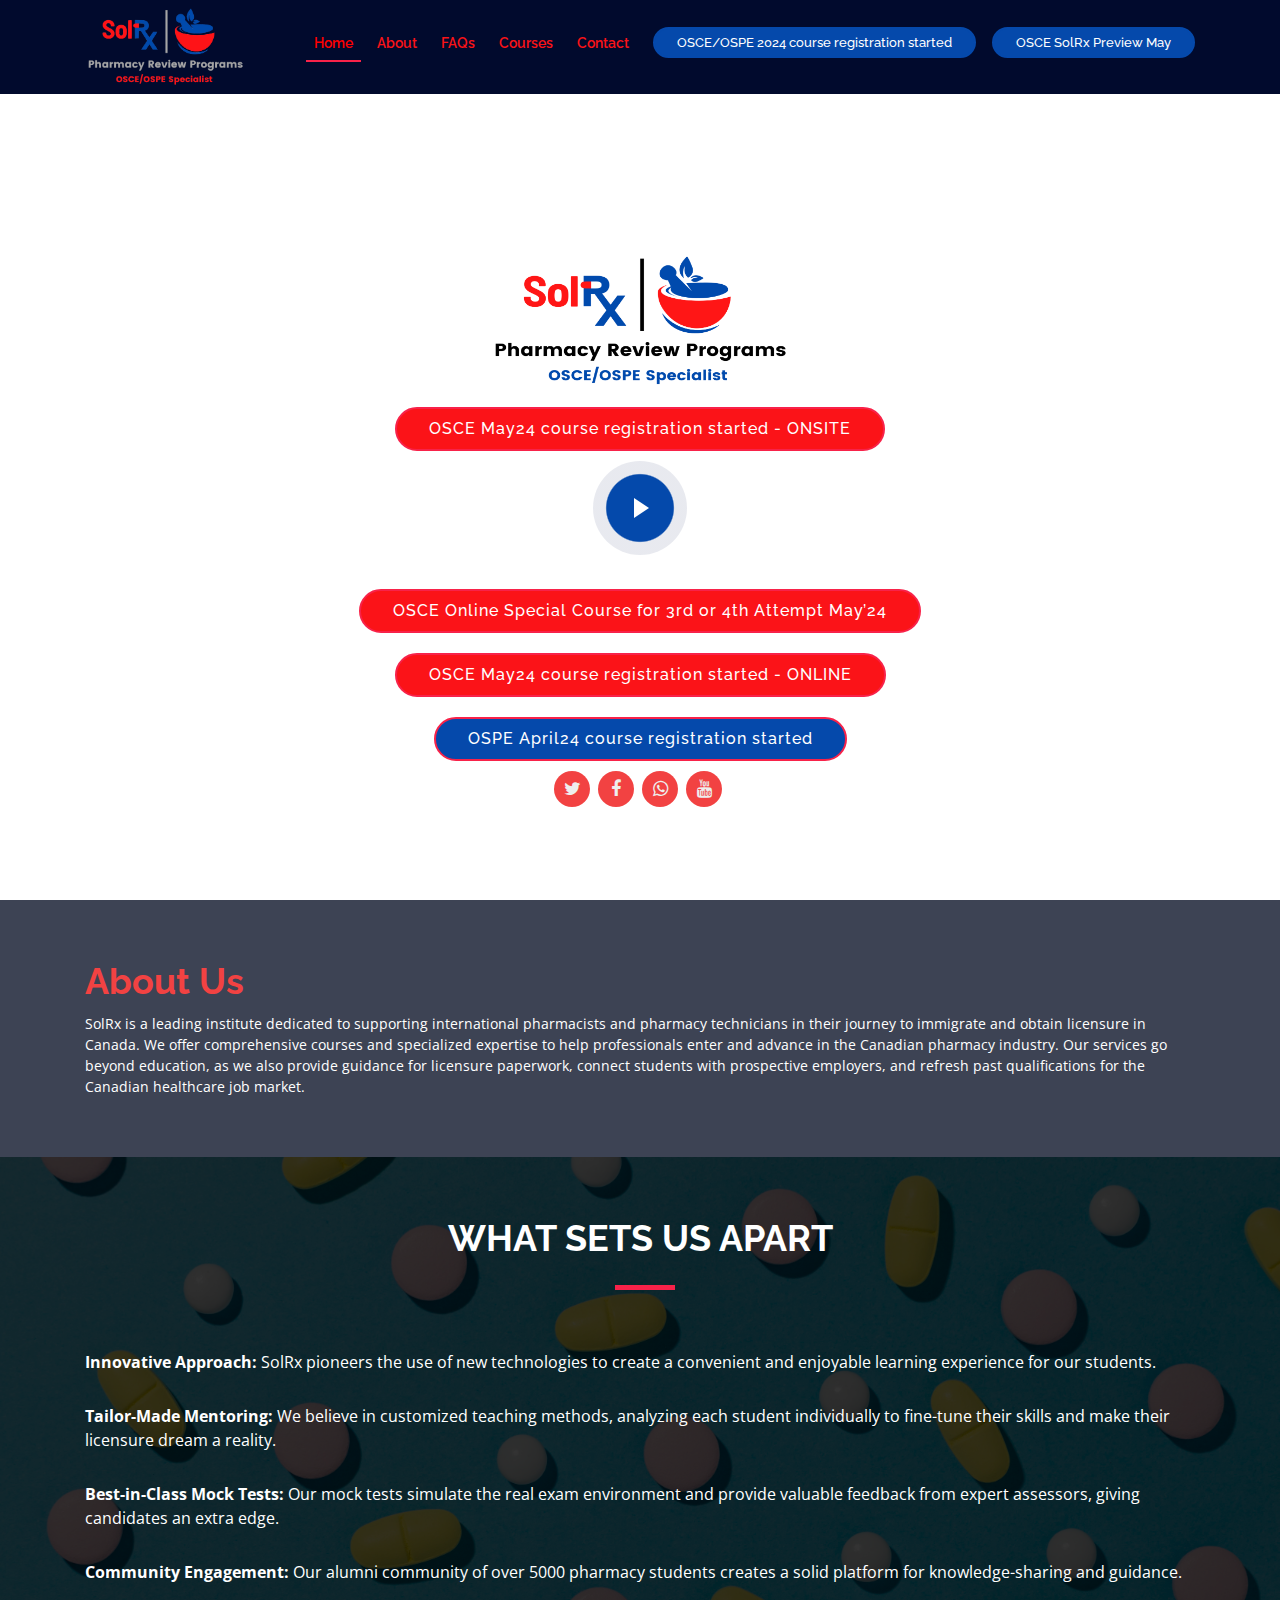
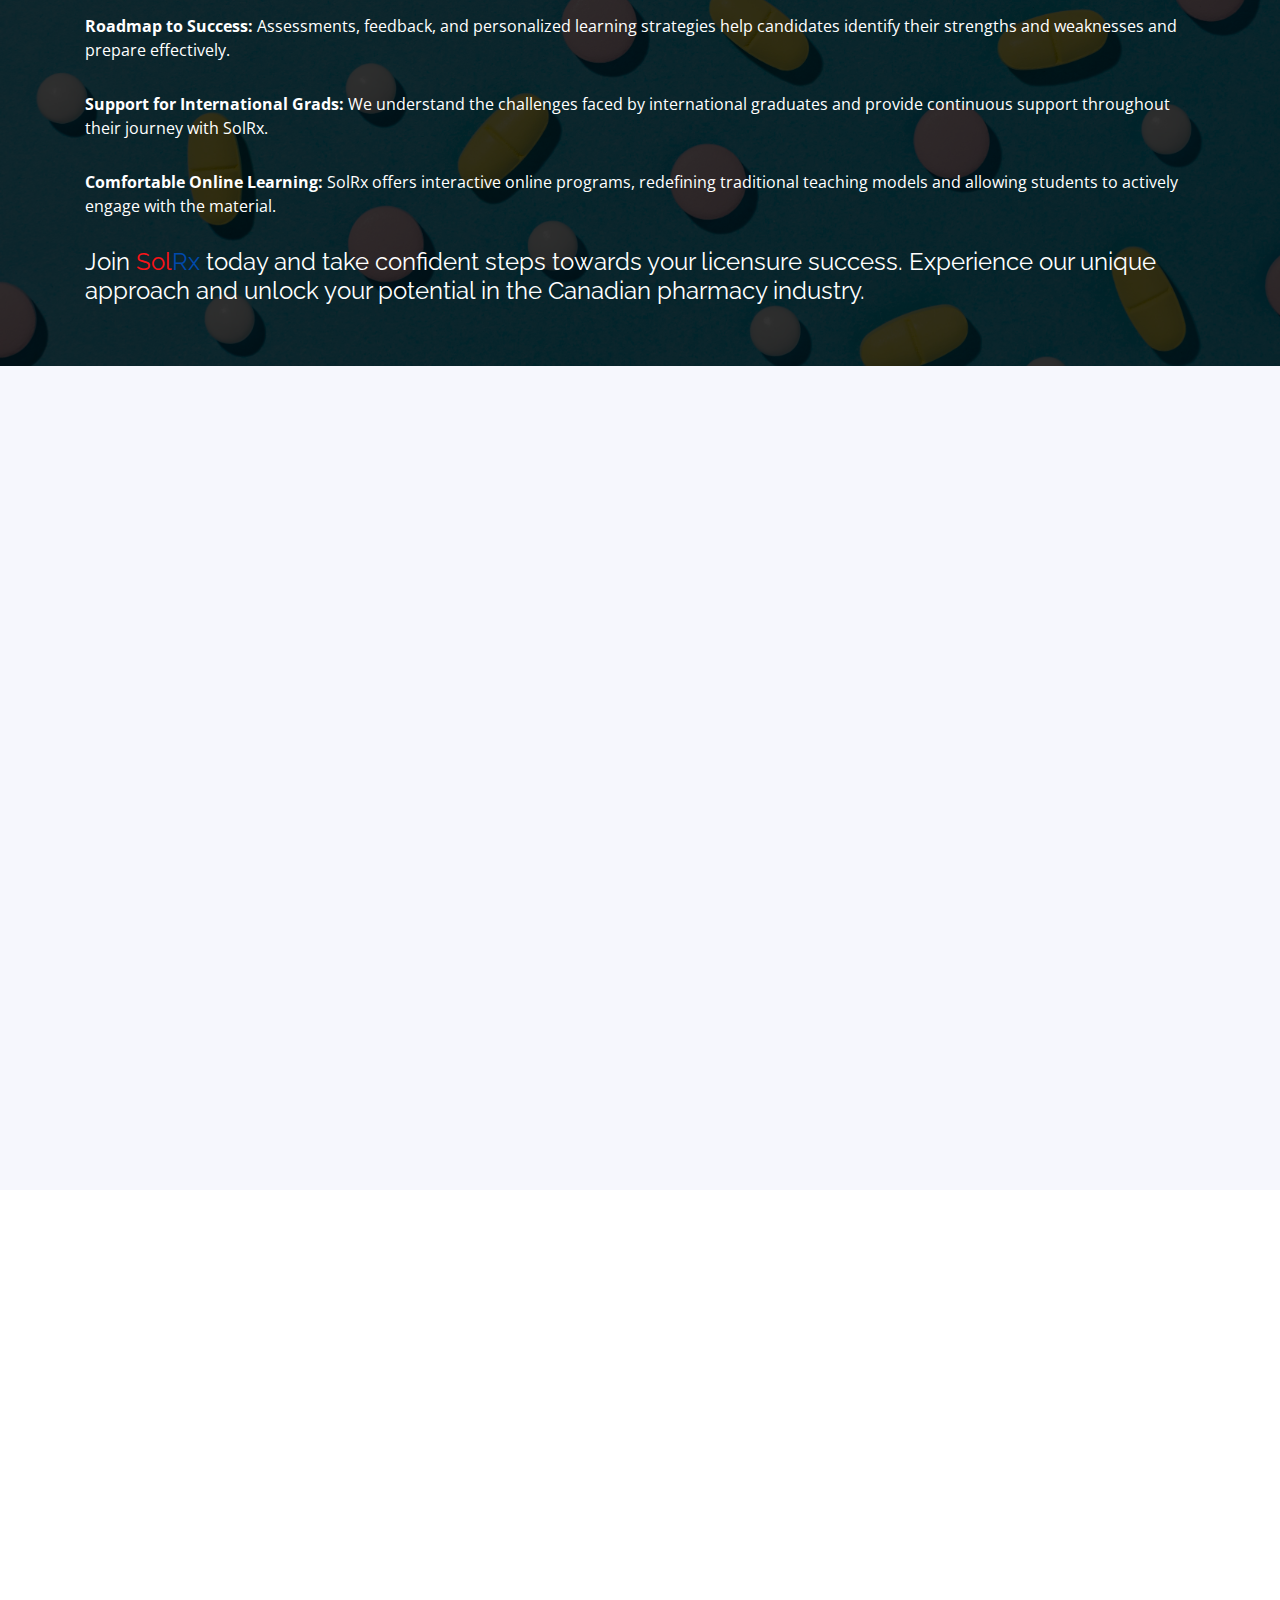
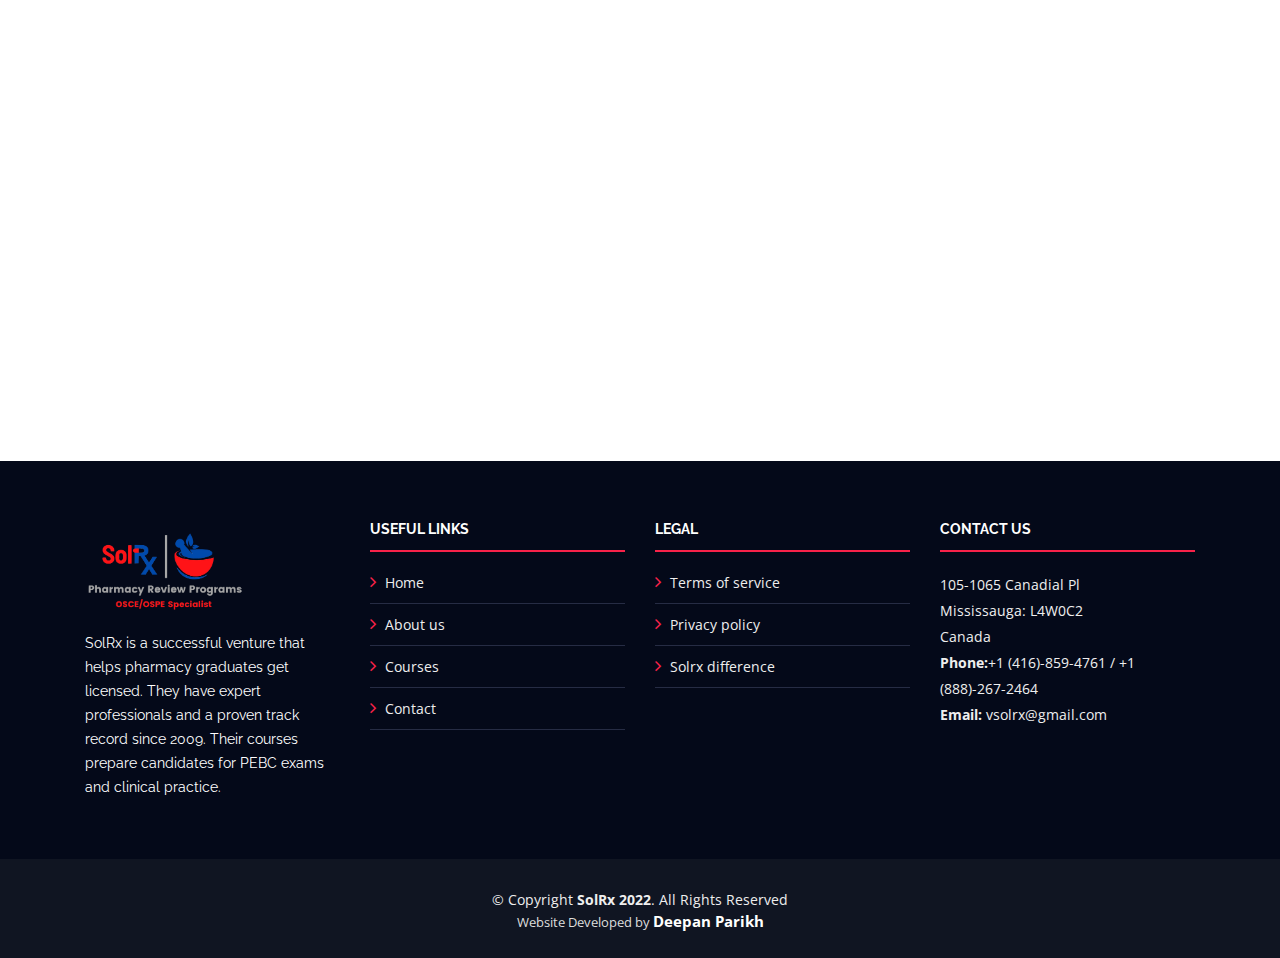
==== commit f281e694: "Update index.html" ====
--- a/index.html
+++ b/index.html
@@ -58,10 +58,15 @@
         <ul class="nav-menu">
           <li class="menu-active"><a href="index.html">Home</a></li>
           <li><a href="#about">About</a></li>
-<!--           <li><a href="#schedule">Courses</a></li> -->
+          <li><a href=" https://github.com/solrxsite/solrx.github.io/raw/main/SolRx_OSCE_NOV_2023.pdf">FAQs</a></li>
+
+          <li><a href="#schedule">Courses</a></li>
           <!-- <li><a href="#gallery">Gallery</a></li> -->
           <li><a href="#contact">Contact</a></li>
           <li class="buy-tickets"><a href="https://solrxecom.myshopify.com/collections/all">OSCE/OSPE 2024 course registration started</a></li>
+          <li class="buy-tickets"><a data-autoplay="true" href="https://youtu.be/XOPszGZs_Sg?si=fXWYHqZg4E9SuFJU" class="venobox play-btn mb-4" data-vbtype="video"  
+            data-autoplay="true">OSCE SolRx Preview May</a></li>
+         
         </ul>
       </nav><!-- #nav-menu-container -->
     </div>
@@ -79,7 +84,7 @@
         <a href="https://solrxecom.myshopify.com/products/osce-nov-23-full-course-onsite" class="about-btn scrollto" style="
         background-color: #fb1318;
     ">OSCE May24 course registration started - ONSITE</a>
-          <a href="https://youtu.be/x13jBLfzvu4" class="venobox play-btn mb-4" data-vbtype="video"
+          <a href="https://youtu.be/XOPszGZs_Sg?si=fXWYHqZg4E9SuFJU" class="venobox play-btn mb-4" data-vbtype="video"  
           data-autoplay="true"></a>
 
        <a href="https://solrxecom.myshopify.com/products/osce-digital-osce-course" class="about-btn scrollto" style="
@@ -92,7 +97,7 @@
 ">OSCE May24 course registration started - ONLINE</a>
 
     
-<!--       <a href="https://github.com/solrxsite/solrx.github.io/raw/main/SolRx_OSCE_NOV_2023.pdf" class="about-btn scrollto" style="background-color: #fb1318 !important;">Download OSCE Nov23 Course Details</a> -->
+      <!-- <a href="https://github.com/solrxsite/solrx.github.io/raw/main/SolRx_OSCE_NOV_2023.pdf" class="about-btn scrollto" style="background-color: #fb1318 !important;">Download OSCE Nov23 Course Details</a> -->
       
 
       <a href="https://solrxecom.myshopify.com/products/osce-mock-exam" class="about-btn scrollto" style="
@@ -335,7 +340,7 @@
               <div class="row schedule-item">
                 <div class="col-md-2"><time>Online</time></div>
                 <div class="col-md-10">
-                  <h4>OSCE Digital course</h4>
+                  <h4>OSCE Online Special Course for 3rd or 4th</h4>
                   <!-- <p>Fugit voluptas iusto maiores temporibus autem numquam magnam.</p> -->
                 </div>
               </div>
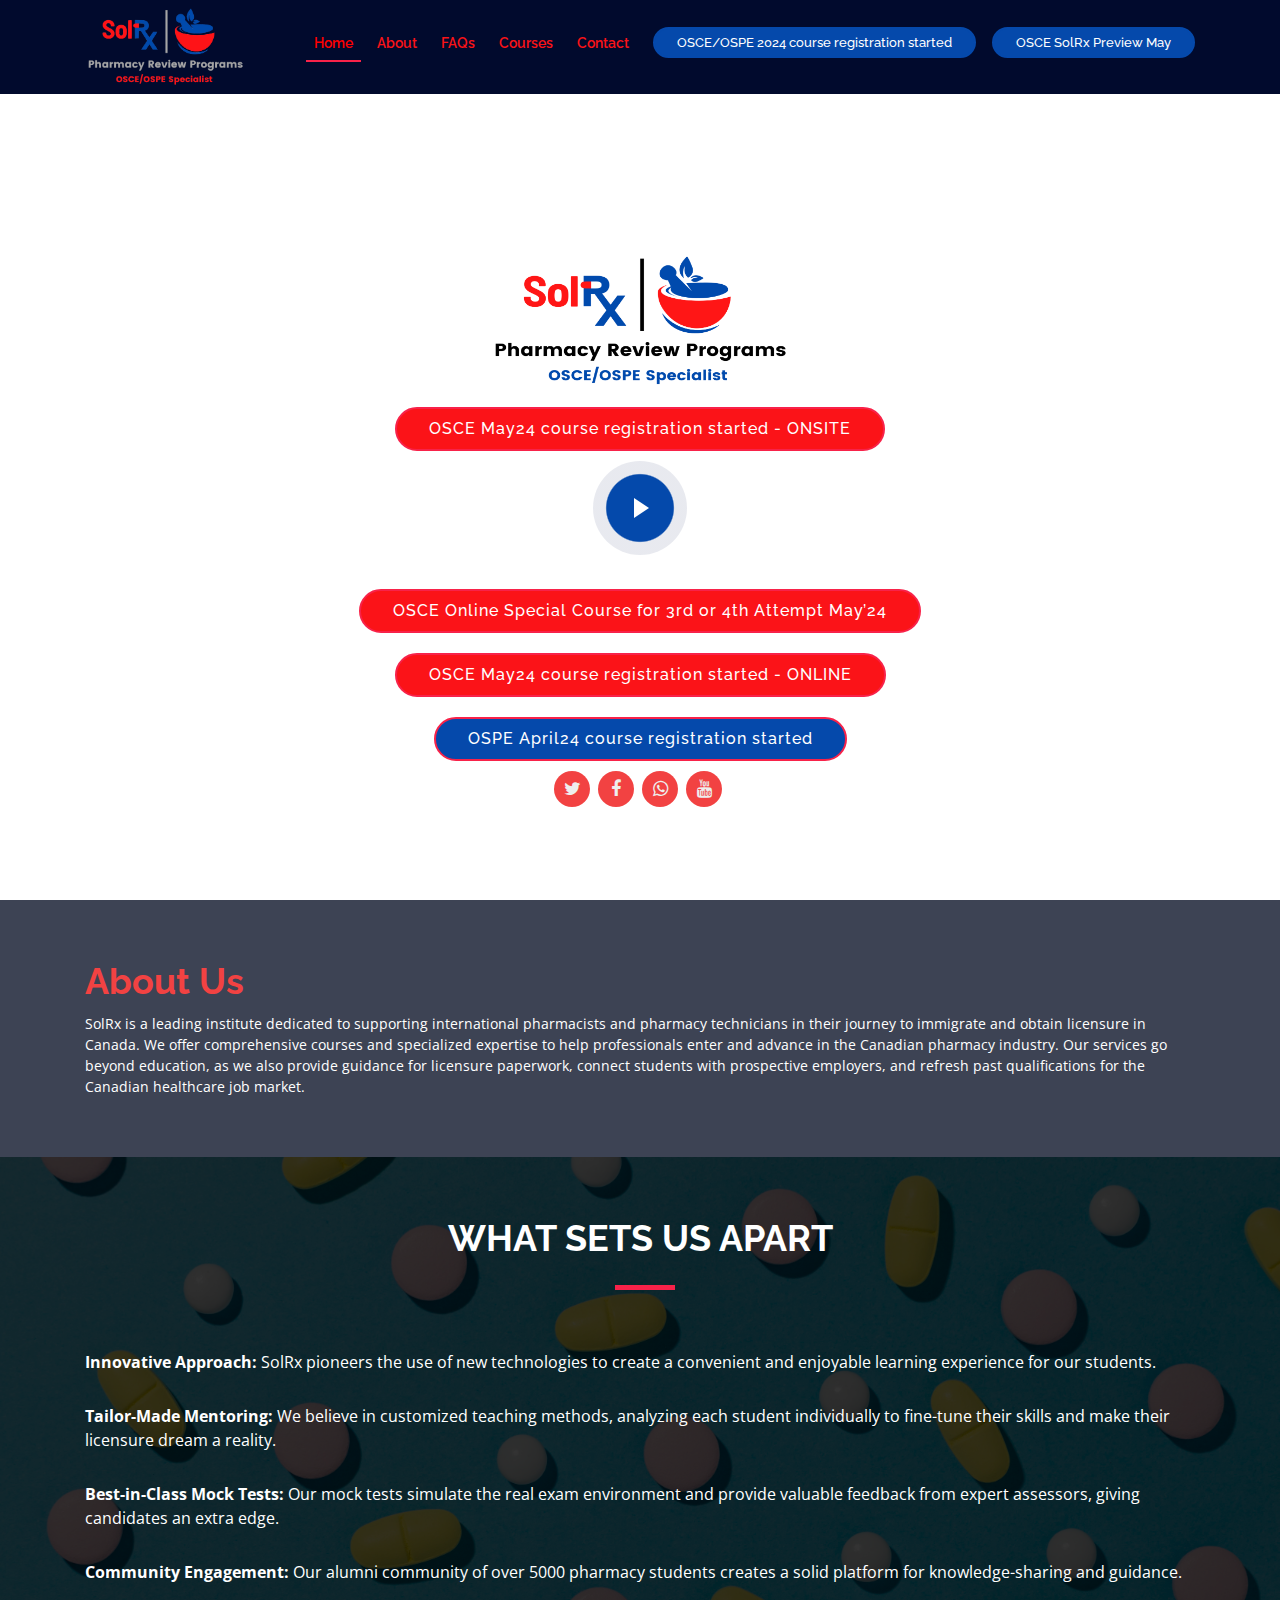
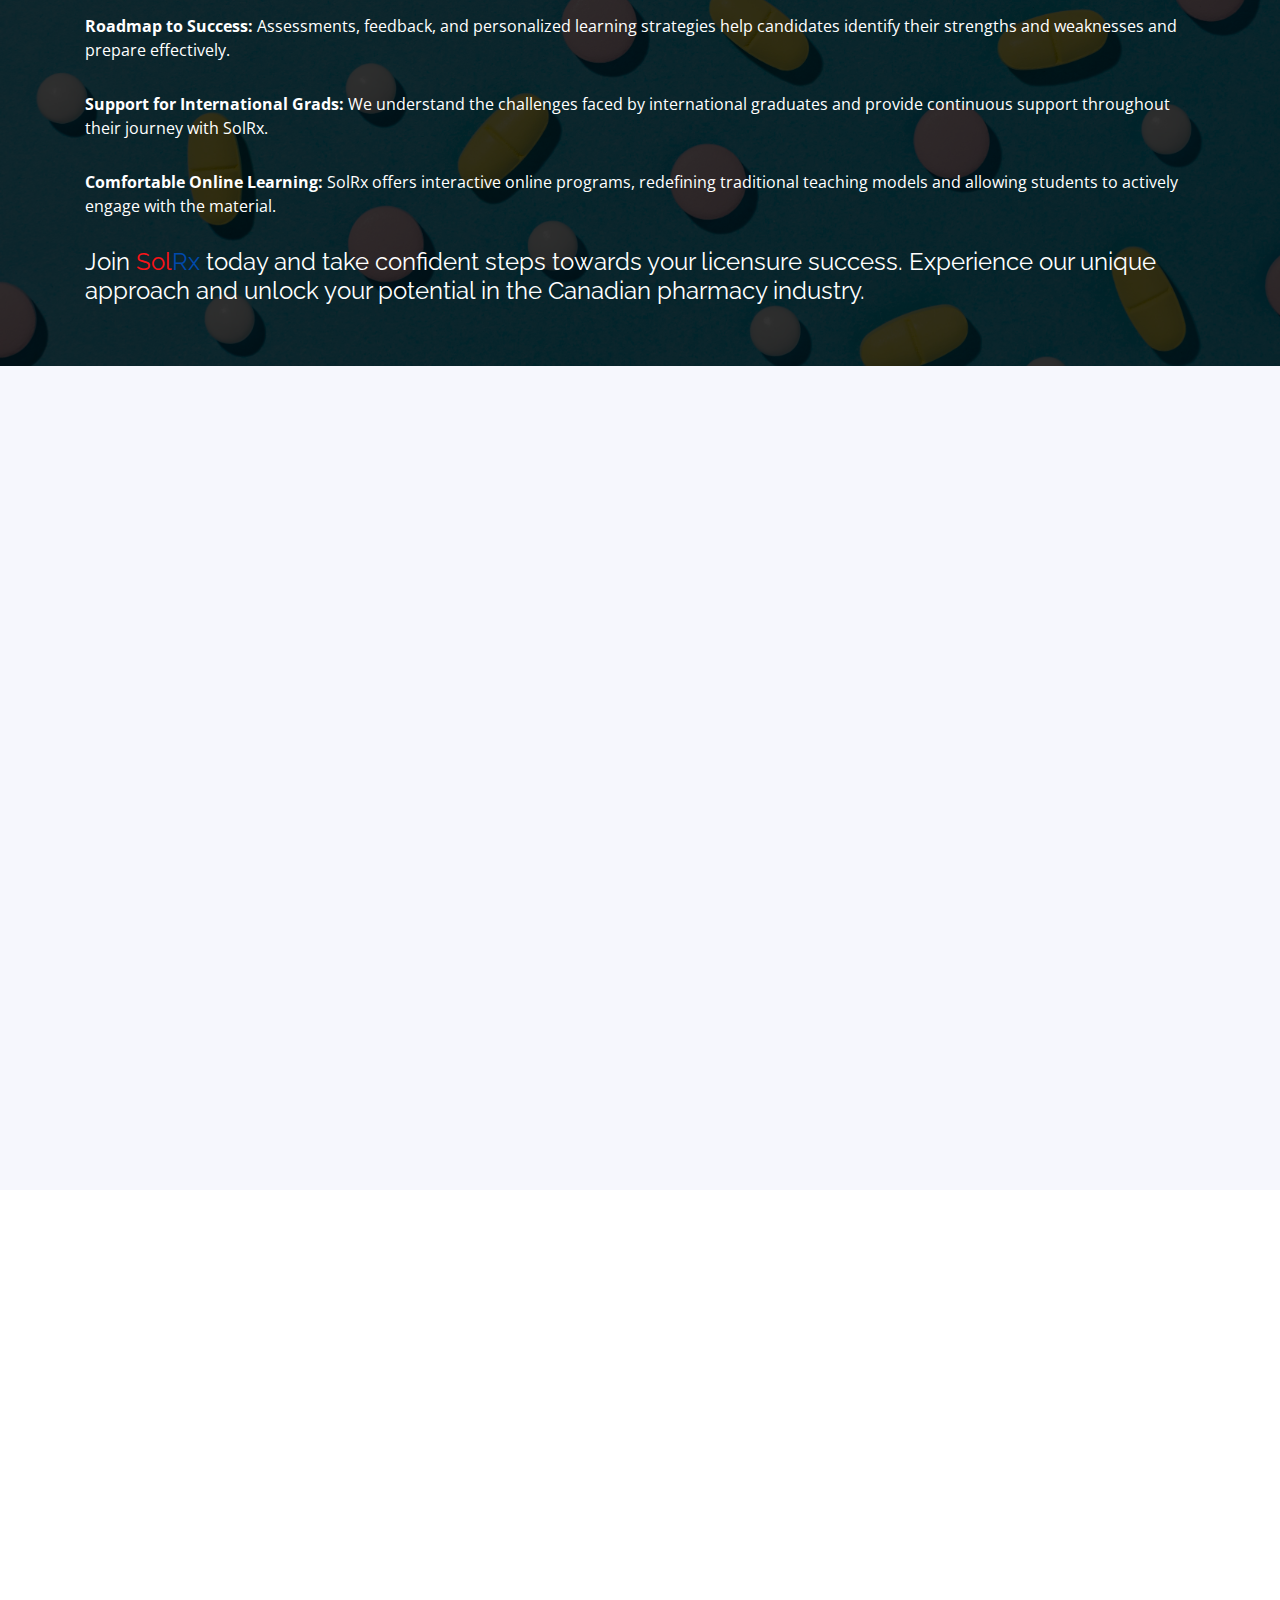
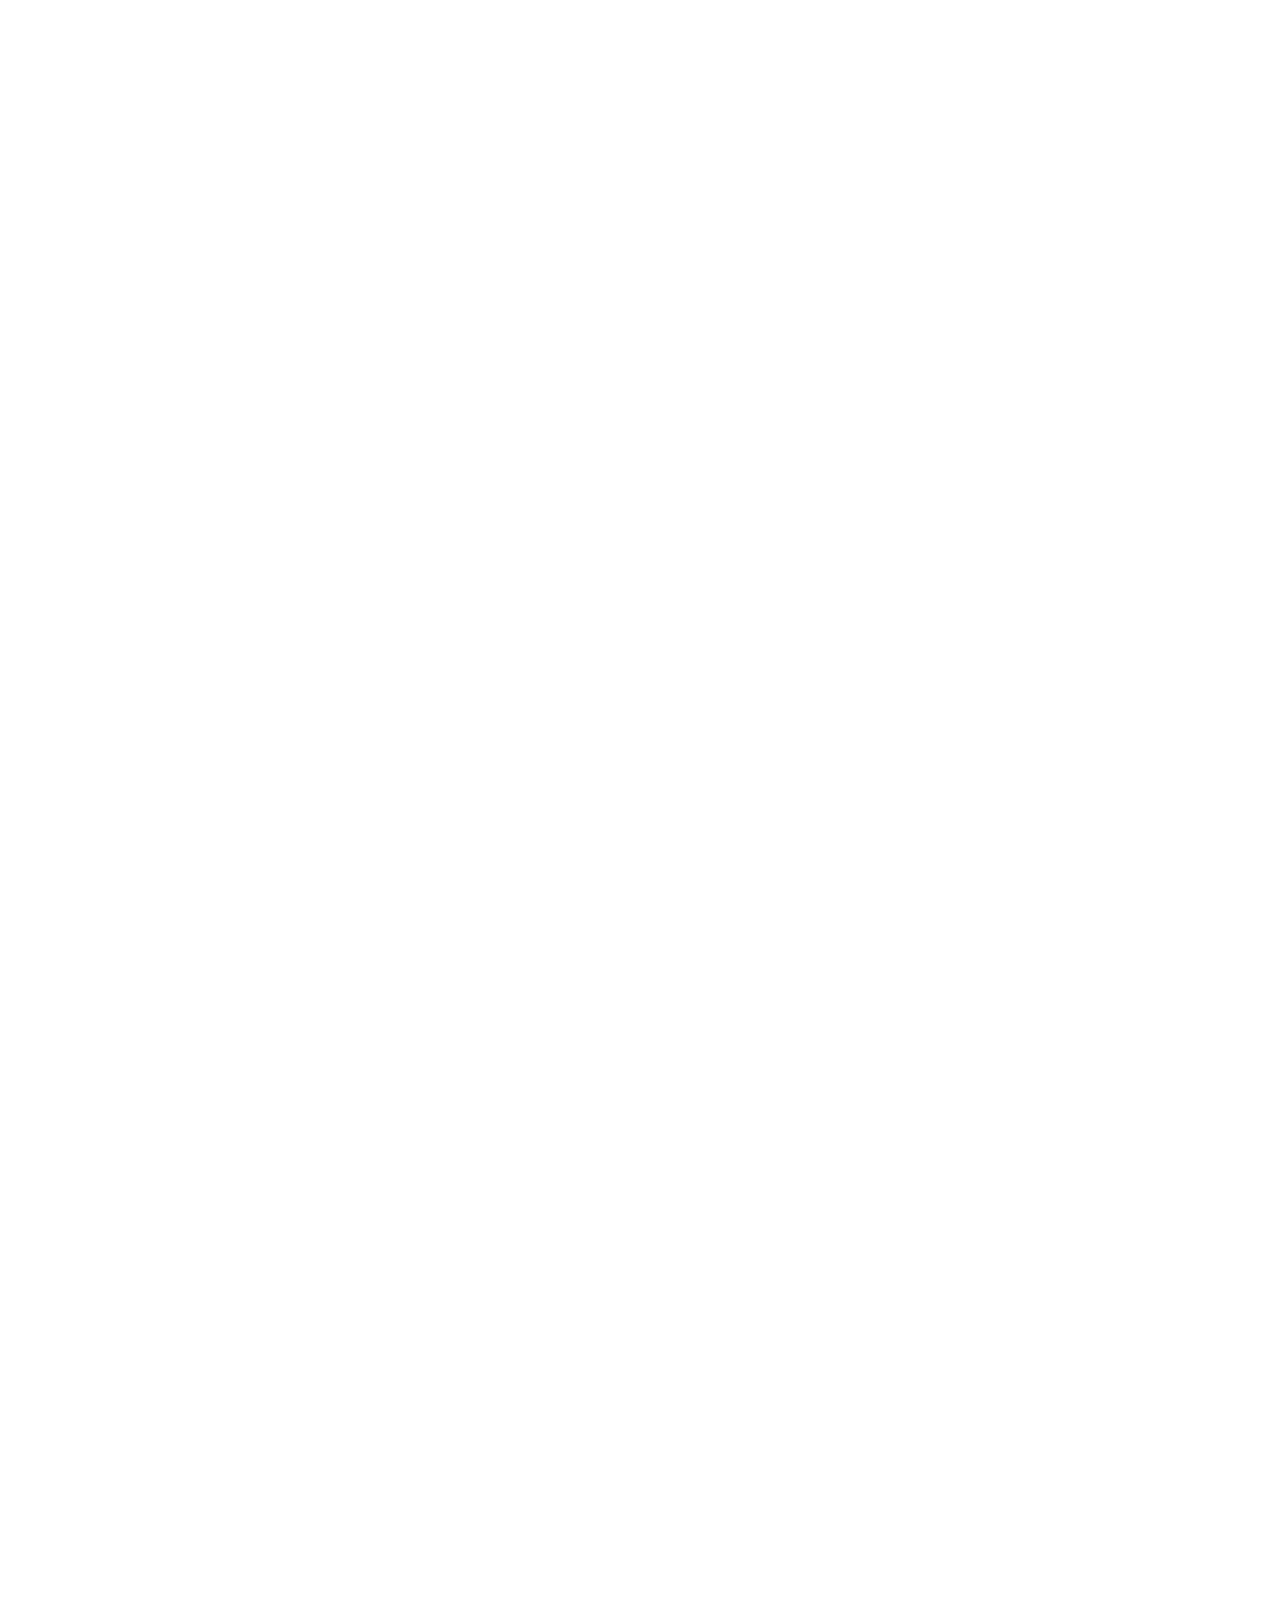
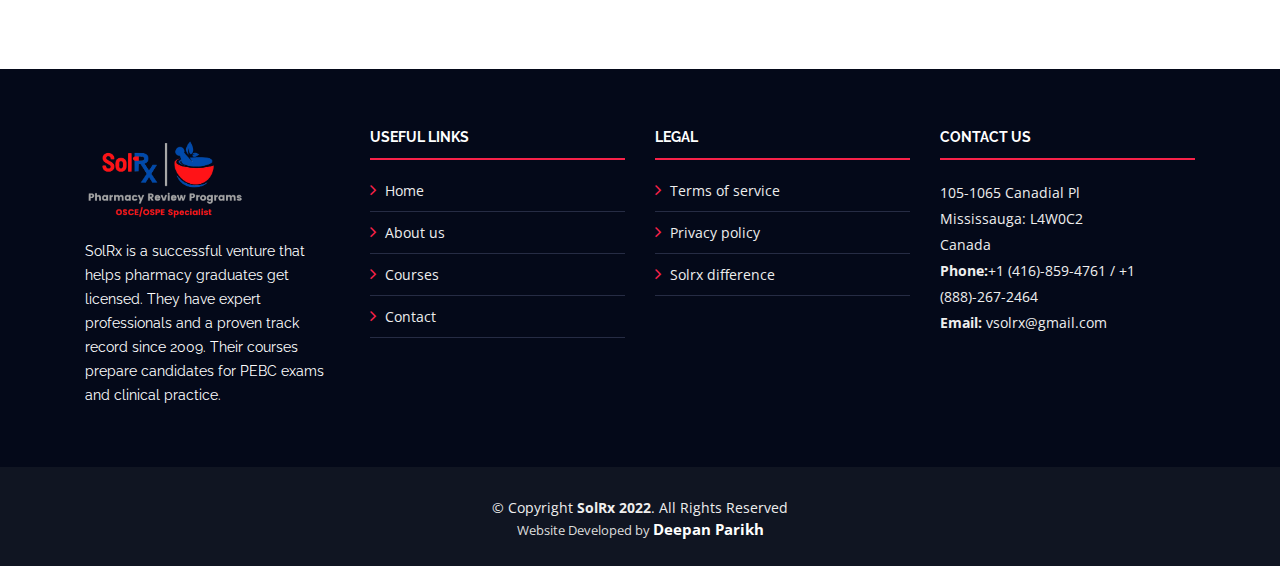
==== commit 755745bc: "Update index.html" ====
--- a/index.html
+++ b/index.html
@@ -58,7 +58,7 @@
         <ul class="nav-menu">
           <li class="menu-active"><a href="index.html">Home</a></li>
           <li><a href="#about">About</a></li>
-          <li><a href=" https://github.com/solrxsite/solrx.github.io/raw/main/SolRx_OSCE_NOV_2023.pdf">FAQs</a></li>
+          <li><a href="#faq">FAQs</a></li>
 
           <li><a href="#schedule">Courses</a></li>
           <!-- <li><a href="#gallery">Gallery</a></li> -->
@@ -107,7 +107,7 @@
         <a href="https://twitter.com/solrxinc" class="twitter"><i class="fa fa-twitter"></i></a>
         <a href="https://www.facebook.com/solrxinc" class="facebook"><i class="fa fa-facebook"></i></a>
         <a href="https://wa.me/4168594761" class="google-plus"><i class="fa fa-whatsapp"></i></a>
-        <a href="https://www.youtube.com/@vipulshah6564/playlists" class="google-plus"><i class="fa fa-youtube"></i></a>
+        <a href="https://www.youtube.com/@SolRx/playlists" class="google-plus"><i class="fa fa-youtube"></i></a>
       </div>
     </div>
    
@@ -762,7 +762,7 @@
     <!--==========================
       F.A.Q Section
     ============================-->
-    <!-- <section id="faq" class="wow fadeInUp">
+    <section id="faq" class="wow fadeInUp">
 
       <div class="container">
 
@@ -775,58 +775,204 @@
               <ul id="faq-list">
 
                 <li>
-                  <a data-toggle="collapse" class="collapsed" href="#faq1">Non consectetur a erat nam at lectus urna duis? <i class="fa fa-minus-circle"></i></a>
+                  <a data-toggle="collapse" class="collapsed" href="#faq1">What is OSCE, and why is it important for pharmacy professionals?<i class="fa fa-minus-circle"></i></a>
                   <div id="faq1" class="collapse" data-parent="#faq-list">
                     <p>
-                      Feugiat pretium nibh ipsum consequat. Tempus iaculis urna id volutpat lacus laoreet non curabitur gravida. Venenatis lectus magna fringilla urna porttitor rhoncus dolor purus non.
+                      OSCE, or Objective Structured Clinical Examination, is a practical exam that assesses clinical skills, communication, and problem-solving abilities. It is crucial for pharmacy professionals as it simulates real-world scenarios to ensure competence in diverse clinical situations.
                     </p>
                   </div>
                 </li>
       
                 <li>
-                  <a data-toggle="collapse" href="#faq2" class="collapsed">Feugiat scelerisque varius morbi enim nunc faucibus a pellentesque? <i class="fa fa-minus-circle"></i></a>
+                  <a data-toggle="collapse" href="#faq2" class="collapsed">How does SolRx prepare students for the communication aspect of OSCE? <i class="fa fa-minus-circle"></i></a>
                   <div id="faq2" class="collapse" data-parent="#faq-list">
                     <p>
-                      Dolor sit amet consectetur adipiscing elit pellentesque habitant morbi. Id interdum velit laoreet id donec ultrices. Fringilla phasellus faucibus scelerisque eleifend donec pretium. Est pellentesque elit ullamcorper dignissim. Mauris ultrices eros in cursus turpis massa tincidunt dui.
+                      SolRx addresses communication skills through dedicated documents on "Communication and interviewing skills." Regular role plays with mentors in each class help students master effective communication with Standardized Patients (SP) or Simulated Actors (SA).
                     </p>
                   </div>
                 </li>
       
                 <li>
-                  <a data-toggle="collapse" href="#faq3" class="collapsed">Dolor sit amet consectetur adipiscing elit pellentesque habitant morbi? <i class="fa fa-minus-circle"></i></a>
+                  <a data-toggle="collapse" href="#faq3" class="collapsed">Is Canadian experience necessary to succeed in OSCE? <i class="fa fa-minus-circle"></i></a>
                   <div id="faq3" class="collapse" data-parent="#faq-list">
                     <p>
-                      Eleifend mi in nulla posuere sollicitudin aliquam ultrices sagittis orci. Faucibus pulvinar elementum integer enim. Sem nulla pharetra diam sit amet nisl suscipit. Rutrum tellus pellentesque eu tincidunt. Lectus urna duis convallis convallis tellus. Urna molestie at elementum eu facilisis sed odio morbi quis
+                      No, it is not essential. SolRx's teaching method involves comprehensive explanations of basic functions and pharmacy flow, ensuring that all students, including those without Canadian experience, can understand and excel in OSCE.
                     </p>
                   </div>
                 </li>
       
                 <li>
-                  <a data-toggle="collapse" href="#faq4" class="collapsed">Ac odio tempor orci dapibus. Aliquam eleifend mi in nulla? <i class="fa fa-minus-circle"></i></a>
+                  <a data-toggle="collapse" href="#faq4" class="collapsed">Can a three-month course like SolRx cover all the necessary aspects of OSCE? <i class="fa fa-minus-circle"></i></a>
                   <div id="faq4" class="collapse" data-parent="#faq-list">
                     <p>
-                      Dolor sit amet consectetur adipiscing elit pellentesque habitant morbi. Id interdum velit laoreet id donec ultrices. Fringilla phasellus faucibus scelerisque eleifend donec pretium. Est pellentesque elit ullamcorper dignissim. Mauris ultrices eros in cursus turpis massa tincidunt dui.
+                      Yes. SolRx offers a systematic approach that covers all categories of cases and emphasizes the key examination points necessary for success in OSCE.
                     </p>
                   </div>
                 </li>
       
                 <li>
-                  <a data-toggle="collapse" href="#faq5" class="collapsed">Tempus quam pellentesque nec nam aliquam sem et tortor consequat? <i class="fa fa-minus-circle"></i></a>
+                  <a data-toggle="collapse" href="#faq5" class="collapsed">Do students need to memorize past cases to pass OSCE? <i class="fa fa-minus-circle"></i></a>
                   <div id="faq5" class="collapse" data-parent="#faq-list">
                     <p>
-                      Molestie a iaculis at erat pellentesque adipiscing commodo. Dignissim suspendisse in est ante in. Nunc vel risus commodo viverra maecenas accumsan. Sit amet nisl suscipit adipiscing bibendum est. Purus gravida quis blandit turpis cursus in
+                      No, it is not necessary. OSCE is more about understanding the thought process and case formulas rather than memorizing specific cases. SolRx encourages a flexible approach to different scenarios.
                     </p>
                   </div>
                 </li>
       
                 <li>
-                  <a data-toggle="collapse" href="#faq6" class="collapsed">Tortor vitae purus faucibus ornare. Varius vel pharetra vel turpis nunc eget lorem dolor? <i class="fa fa-minus-circle"></i></a>
+                  <a data-toggle="collapse" href="#faq6" class="collapsed">How does SolRx help with time management during OSCE cases? <i class="fa fa-minus-circle"></i></a>
                   <div id="faq6" class="collapse" data-parent="#faq-list">
                     <p>
-                      Laoreet sit amet cursus sit amet dictum sit amet justo. Mauris vitae ultricies leo integer malesuada nunc vel. Tincidunt eget nullam non nisi est sit amet. Turpis nunc eget lorem dolor sed. Ut venenatis tellus in metus vulputate eu scelerisque. Pellentesque diam volutpat commodo sed egestas egestas fringilla phasellus faucibus. Nibh tellus molestie nunc non blandit massa enim nec.
-                    </p>
-                  </div>
-                </li>
+                      SolRx provides challenging cases in all classes, emphasizing the importance of understanding the needs of Standardized Patients (SP) and Simulated Agents (SA) rather than adhering strictly to checklists. This approach helps students manage their time effectively.
+                    </p>
+                  </div>
+                </li>
+                <li>
+                  <a data-toggle="collapse" href="#faq7" class="collapsed">What makes checking provided references challenging in OSCE, and how does SolRx
+                    address this?  <i class="fa fa-minus-circle"></i></a>
+                  <div id="faq7" class="collapse" data-parent="#faq-list">
+                    <p>
+                      SolRx acknowledges that checking references is a challenging aspect of OSCE. To overcome this challenge, SolRx provides a comprehensive list of 400 different references from various sources and teaches students how to navigate through them efficiently.
+                    </p>
+                  </div>
+                </li>
+
+                <!--------->
+
+                <li>
+                  <a data-toggle="collapse" href="#faq8" class="collapsed">Can students simultaneously prepare for OSCE and MCQ exams, and how do they
+                    complement each other?  <i class="fa fa-minus-circle"></i></a>
+                  <div id="faq8" class="collapse" data-parent="#faq-list">
+                    <p>
+                      Yes, students can prepare for both exams simultaneously. SolRx offers guidelines created by
+                      students who successfully cleared both exams, highlighting how the preparation for one complements the
+                      other.
+                    </p>
+                  </div>
+                </li>
+
+                <li>
+                  <a data-toggle="collapse" href="#faq9" class="collapsed">What study materials does SolRx provide to ensure success in OSCE?<i class="fa fa-minus-circle"></i></a>
+                  <div id="faq9" class="collapse" data-parent="#faq-list">
+                    <p>
+                      SolRx provides a rich set of study materials, including OSCE books, audio-video recordings of
+assessments and cases, pre-class and post-class PDFs, and video recordings of classes.
+                    </p>
+                  </div>
+                </li>
+
+                <li>
+                  <a data-toggle="collapse" href="#faq10" class="collapsed">Is 24x7 support necessary during OSCE practice, and how does SolRx provide this?<i class="fa fa-minus-circle"></i></a>
+                  <div id="faq10" class="collapse" data-parent="#faq-list">
+                    <p>
+                      Yes, 24x7 support is crucial. SolRx offers a WhatsApp support channel where mentors are
+available to answer any questions. The response time is as low as 10 minutes.
+                    </p>
+                  </div>
+                </li>
+
+                <li>
+                  <a data-toggle="collapse" href="#faq11" class="collapsed">Is additional one-to-one support available for students who need extra help?<i class="fa fa-minus-circle"></i></a>
+                  <div id="faq11" class="collapse" data-parent="#faq-list">
+                    <p>
+                      Yes, SolRx provides one-to-one support with extra time from expert mentors for students who require additional assistance.
+                    </p>
+                  </div>
+                </li>
+
+                <li>
+                  <a data-toggle="collapse" href="#faq12" class="collapsed">Are multiple OSCE mock exams recommended, and why?<i class="fa fa-minus-circle"></i></a>
+                  <div id="faq12" class="collapse" data-parent="#faq-list">
+                    <p>
+                      While not necessary, taking 2 or 3 additional mock exams can help individuals dealing with
+                      anxiety by providing more practice and boosting confidence.
+                    </p>
+                  </div>
+                </li>
+
+                <li>
+                  <a data-toggle="collapse" href="#faq13" class="collapsed">Is there a need for medication to manage nervousness during the exam?  <i class="fa fa-minus-circle"></i></a>
+                  <div id="faq13" class="collapse" data-parent="#faq-list">
+                    <p>
+                      No, nervousness is often a result of inadequate preparation. SolRx's course is designed to build
+                      confidence, reducing the need for medications during exam to deal with
+                    </p>
+                  </div>
+                </li>
+
+                <li>
+                  <a data-toggle="collapse" href="#faq14" class="collapsed">How does SolRx recommend practicing OSCE cases effectively?<i class="fa fa-minus-circle"></i></a>
+                  <div id="faq14" class="collapse" data-parent="#faq-list">
+                    <p>
+                      SolRx emphasizes practicing with different partners, as 80% of OSCE preparation involves role
+play. Small groups of 10 candidates are created, and assessment sheets are provided to ensure effective
+practice.
+                    </p>
+                  </div>
+                </li>
+
+                <li>
+                  <a data-toggle="collapse" href="#faq15" class="collapsed">Reasons for Not Being Successful in OSCE:<i class="fa fa-minus-circle"></i></a>
+                  <div id="faq15" class="collapse" data-parent="#faq-list">
+                    <p>
+                      <b>Inadequate Practice: </b>Lack of consistent practice from the beginning of the course until the end can result in insufficient
+                      preparation. OSCE success requires continuous and structured practice to develop and refine skills.
+                      
+                    </p>
+
+                    <p>
+                      <b>Dependency on Softcopies: </b>Relying solely on softcopies and accessing references from a laptop during classes can hinder the
+                      development of effective reference-checking skills. Printing references and practicing with hard copies is crucial for
+                      familiarity during the actual exam.
+                    </p>
+
+                    <p>
+                      <b>Failure to Follow Instructions: </b> Not adhering to instructions provided in class and deviating from the prescribed methods can lead to
+                      confusion and an inconsistent approach to cases. Following instructions and adopting the instructed techniques is vital
+                      for success.
+                    </p>
+
+                    <p>
+                      <b>Practicing with Inappropriate Partners: </b>Practicing with the wrong partners, or those who do not simulate real exam scenarios, can be
+                      counterproductive. It's essential to practice with diverse partners to expose oneself to different communication styles
+                      and case variations.
+                    </p>
+
+                    <p>
+                      <b>Failure to Adapt Mindset: </b>Not adopting a fixed and focused mindset can hinder progress. OSCE success requires a commitment
+                      to the prescribed methods and a willingness to adapt and learn from mistakes.
+                    </p>
+
+                    <p>
+                      <b>Insufficient Time Management: </b>Poor time management during practice sessions and the actual exam can lead to incomplete or
+                      rushed assessments. Developing effective time management strategies is crucial for success in OSCE
+                    </p>
+
+                    <p>
+                      <b>Neglecting Communication Skills: </b>Overlooking the importance of honing communication and interviewing skills can result in difficulties
+                      during the exam. Effective communication is a key aspect of OSCE success.
+                    </p>
+
+                    <p>
+                      <b>Ignoring Feedback: </b>Disregarding feedback from mentors and failing to address identified areas for improvement can
+                      hinder progress. Incorporating constructive feedback is essential for continuous skill enhancement.
+                    </p>
+
+                    <p>
+                      <b>Overlooking the Importance of References: </b>Underestimating the significance of checking references can lead to challenges during the exam.
+                      Navigating through provided references efficiently is a critical skill that contributes to success
+                    </p>
+
+                    <p>
+                      <b>Inadequate Familiarity with Case Formulas: </b>Failing to grasp the essential formulas and thought processes for different cases can result in
+                      difficulties during the exam. Understanding the underlying principles is crucial for approaching a variety of cases
+                      confidently.
+                    </p>
+
+                  </div>
+                </li>
+               
+                
       
               </ul>
           </div>
@@ -834,7 +980,7 @@
 
       </div>
 
-    </section> -->
+    </section>
 
     <!--==========================
       Subscribe Section
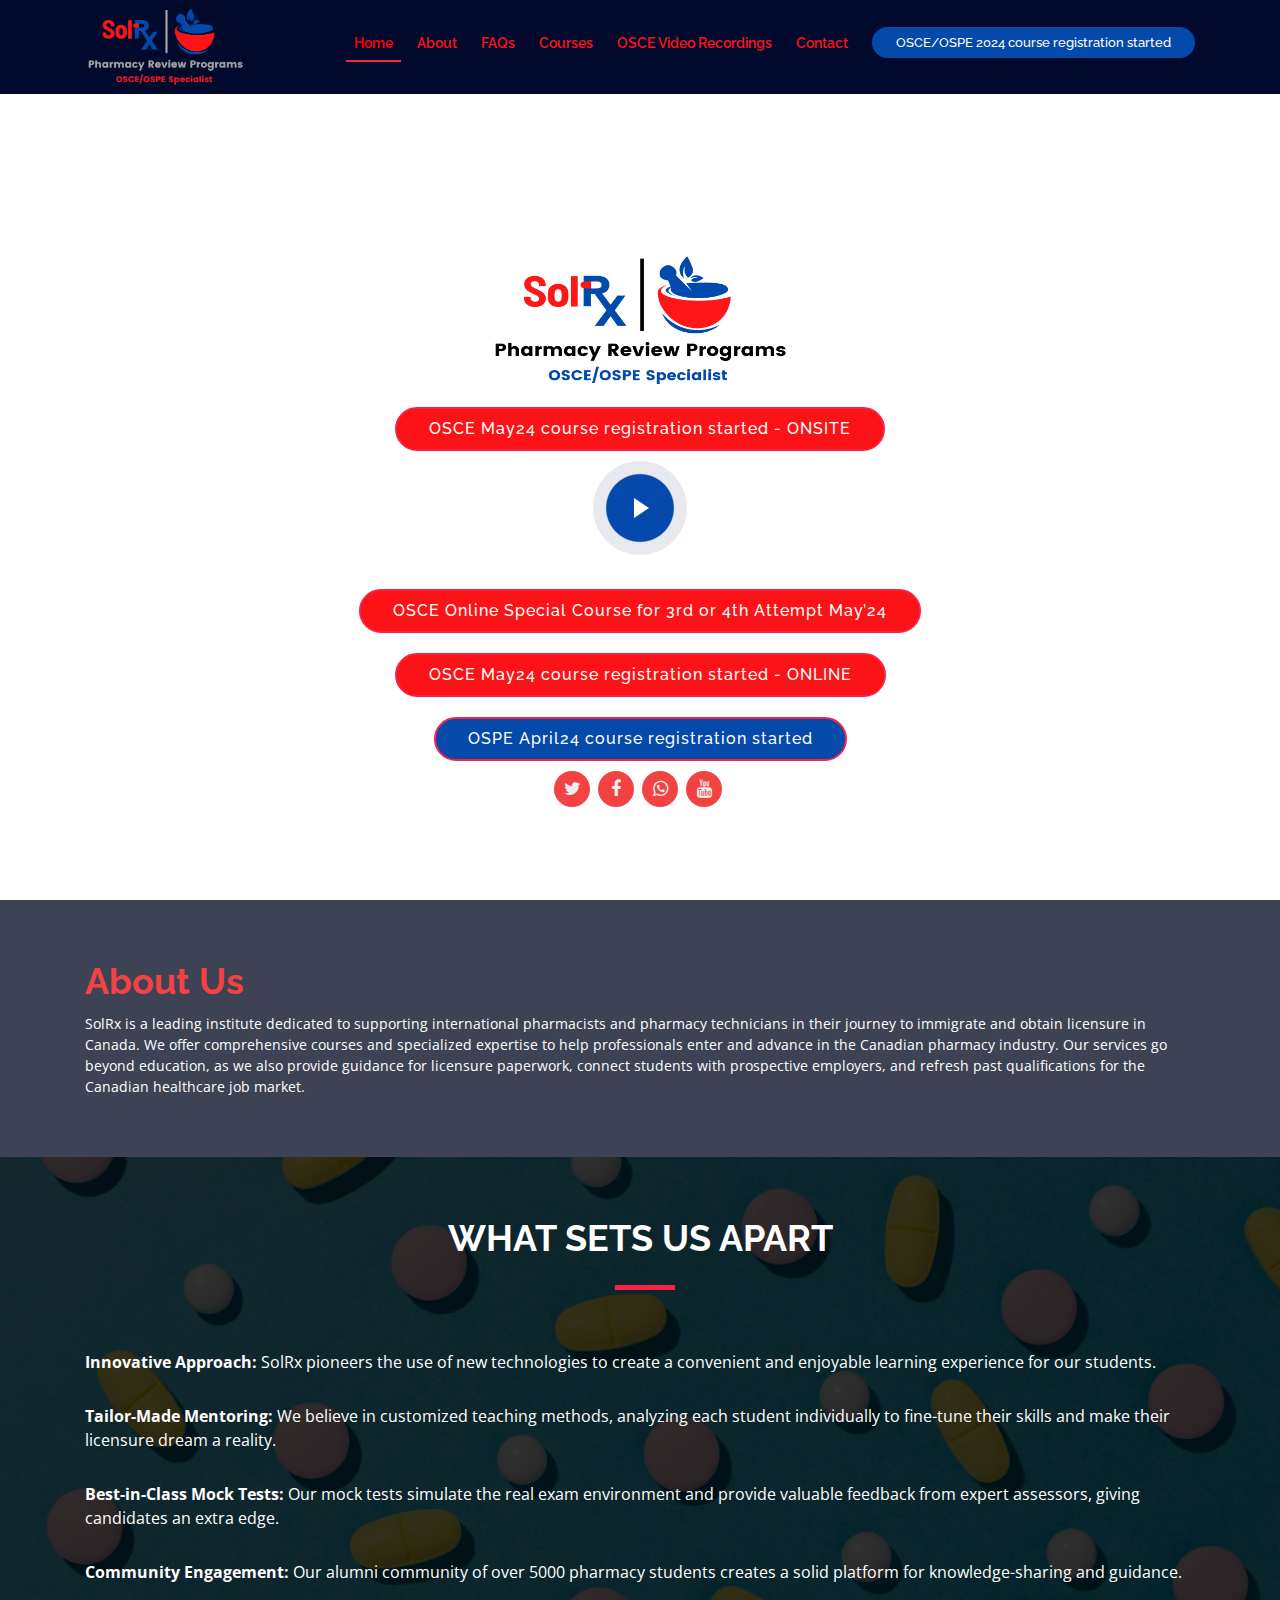
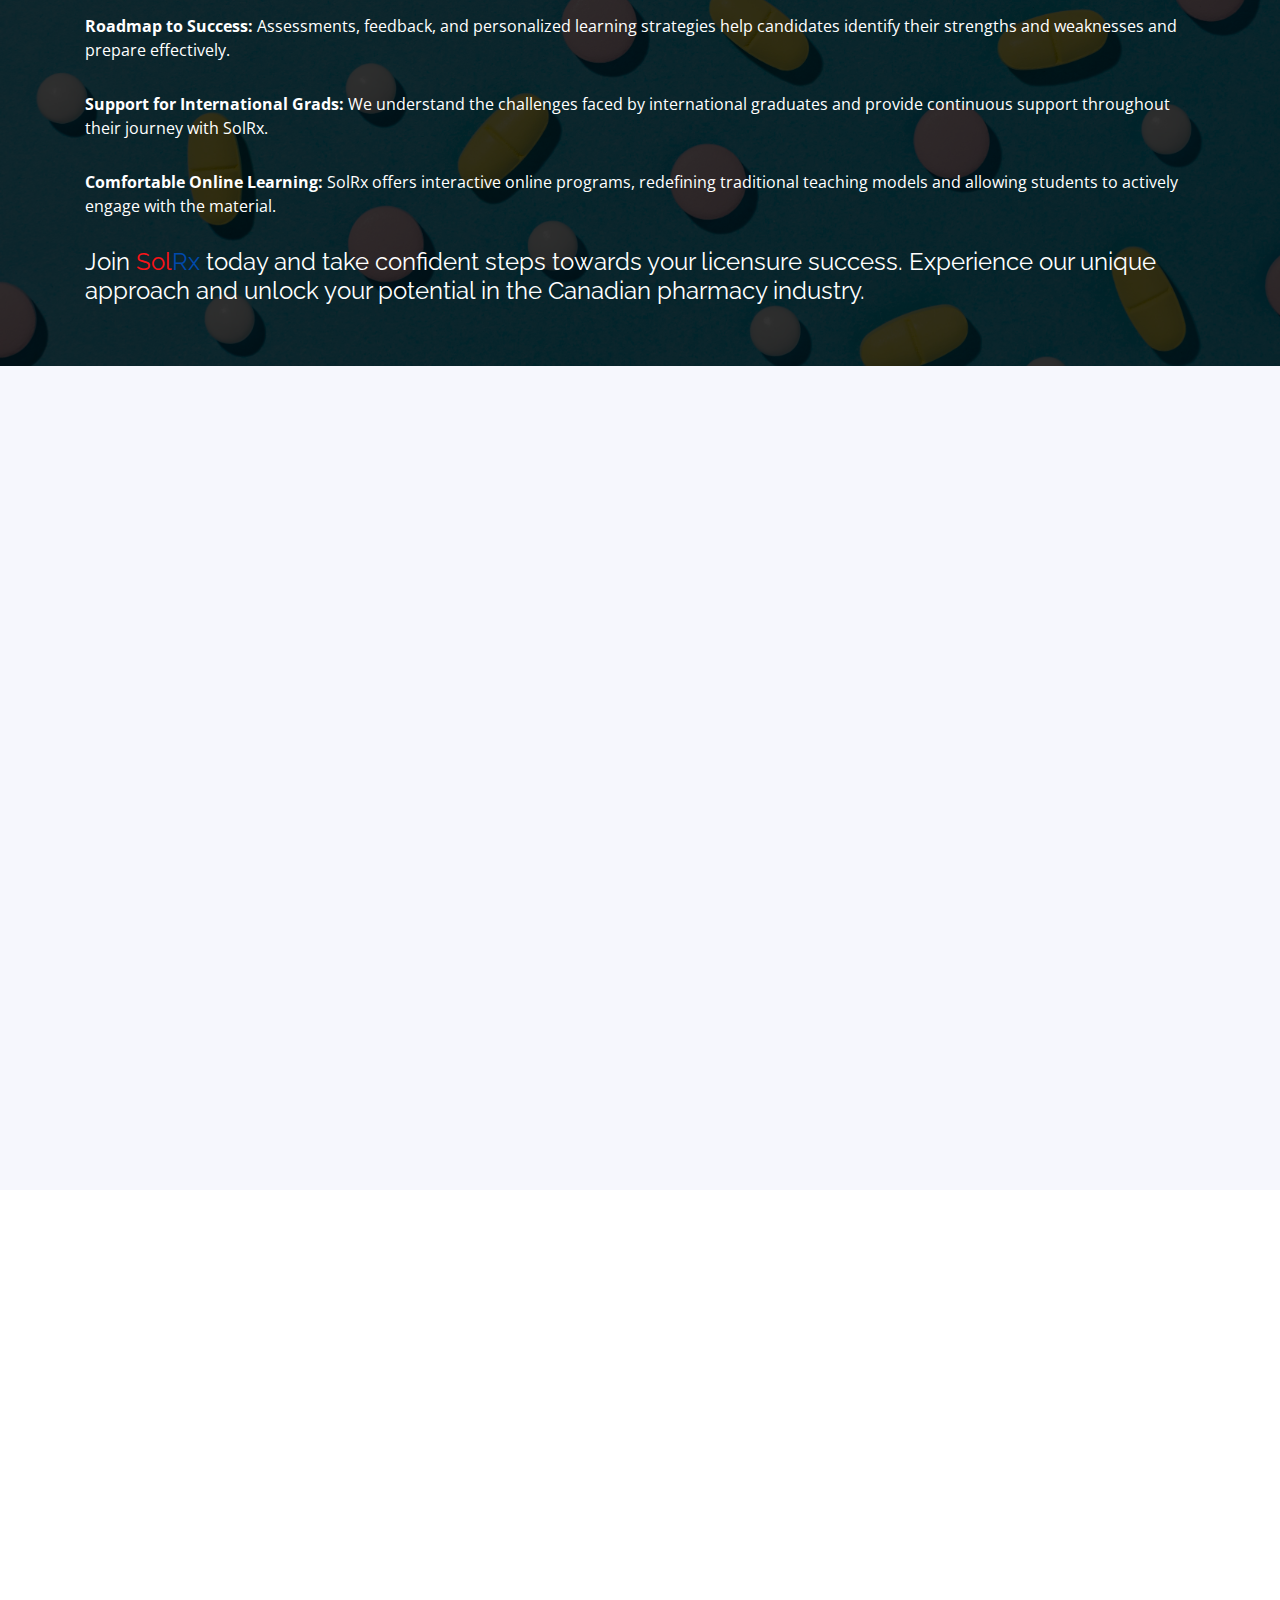
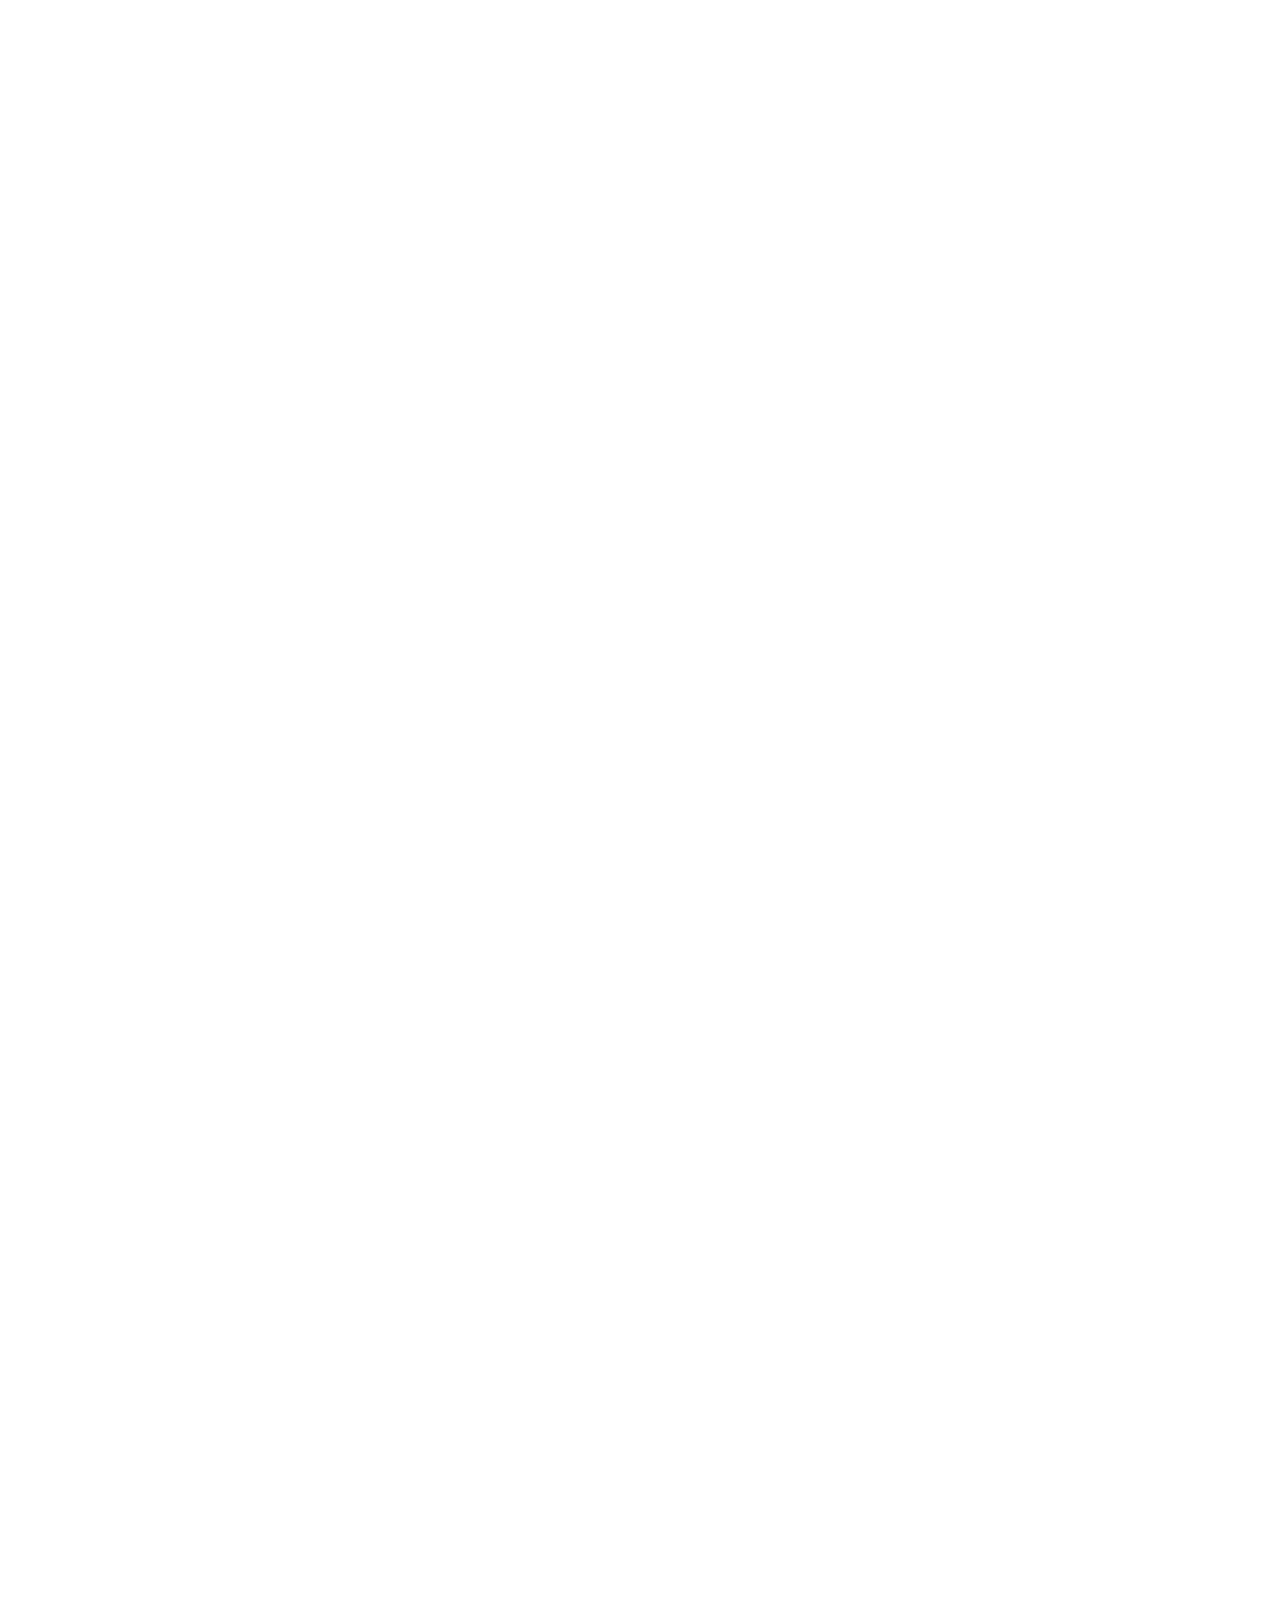
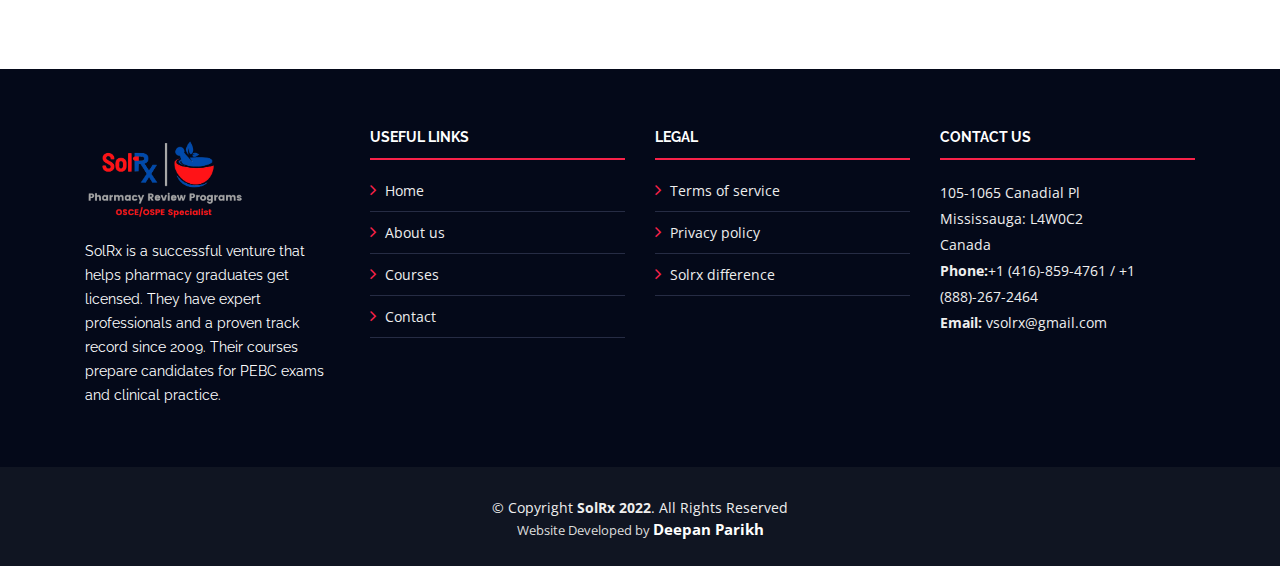
==== commit 2b2727bd: "Update index.html" ====
--- a/index.html
+++ b/index.html
@@ -61,11 +61,12 @@
           <li><a href="#faq">FAQs</a></li>
 
           <li><a href="#schedule">Courses</a></li>
+          <li><a href="https://www.youtube.com/@SolRx/playlists">OSCE Video Recordings</a></li>
           <!-- <li><a href="#gallery">Gallery</a></li> -->
           <li><a href="#contact">Contact</a></li>
           <li class="buy-tickets"><a href="https://solrxecom.myshopify.com/collections/all">OSCE/OSPE 2024 course registration started</a></li>
-          <li class="buy-tickets"><a data-autoplay="true" href="https://youtu.be/XOPszGZs_Sg?si=fXWYHqZg4E9SuFJU" class="venobox play-btn mb-4" data-vbtype="video"  
-            data-autoplay="true">OSCE SolRx Preview May</a></li>
+          <!-- <li class="buy-tickets"><a data-autoplay="true" href="https://youtu.be/XOPszGZs_Sg?si=fXWYHqZg4E9SuFJU" class="venobox play-btn mb-4" data-vbtype="video"  
+            data-autoplay="true">OSCE SolRx Preview May</a></li> -->
          
         </ul>
       </nav><!-- #nav-menu-container -->
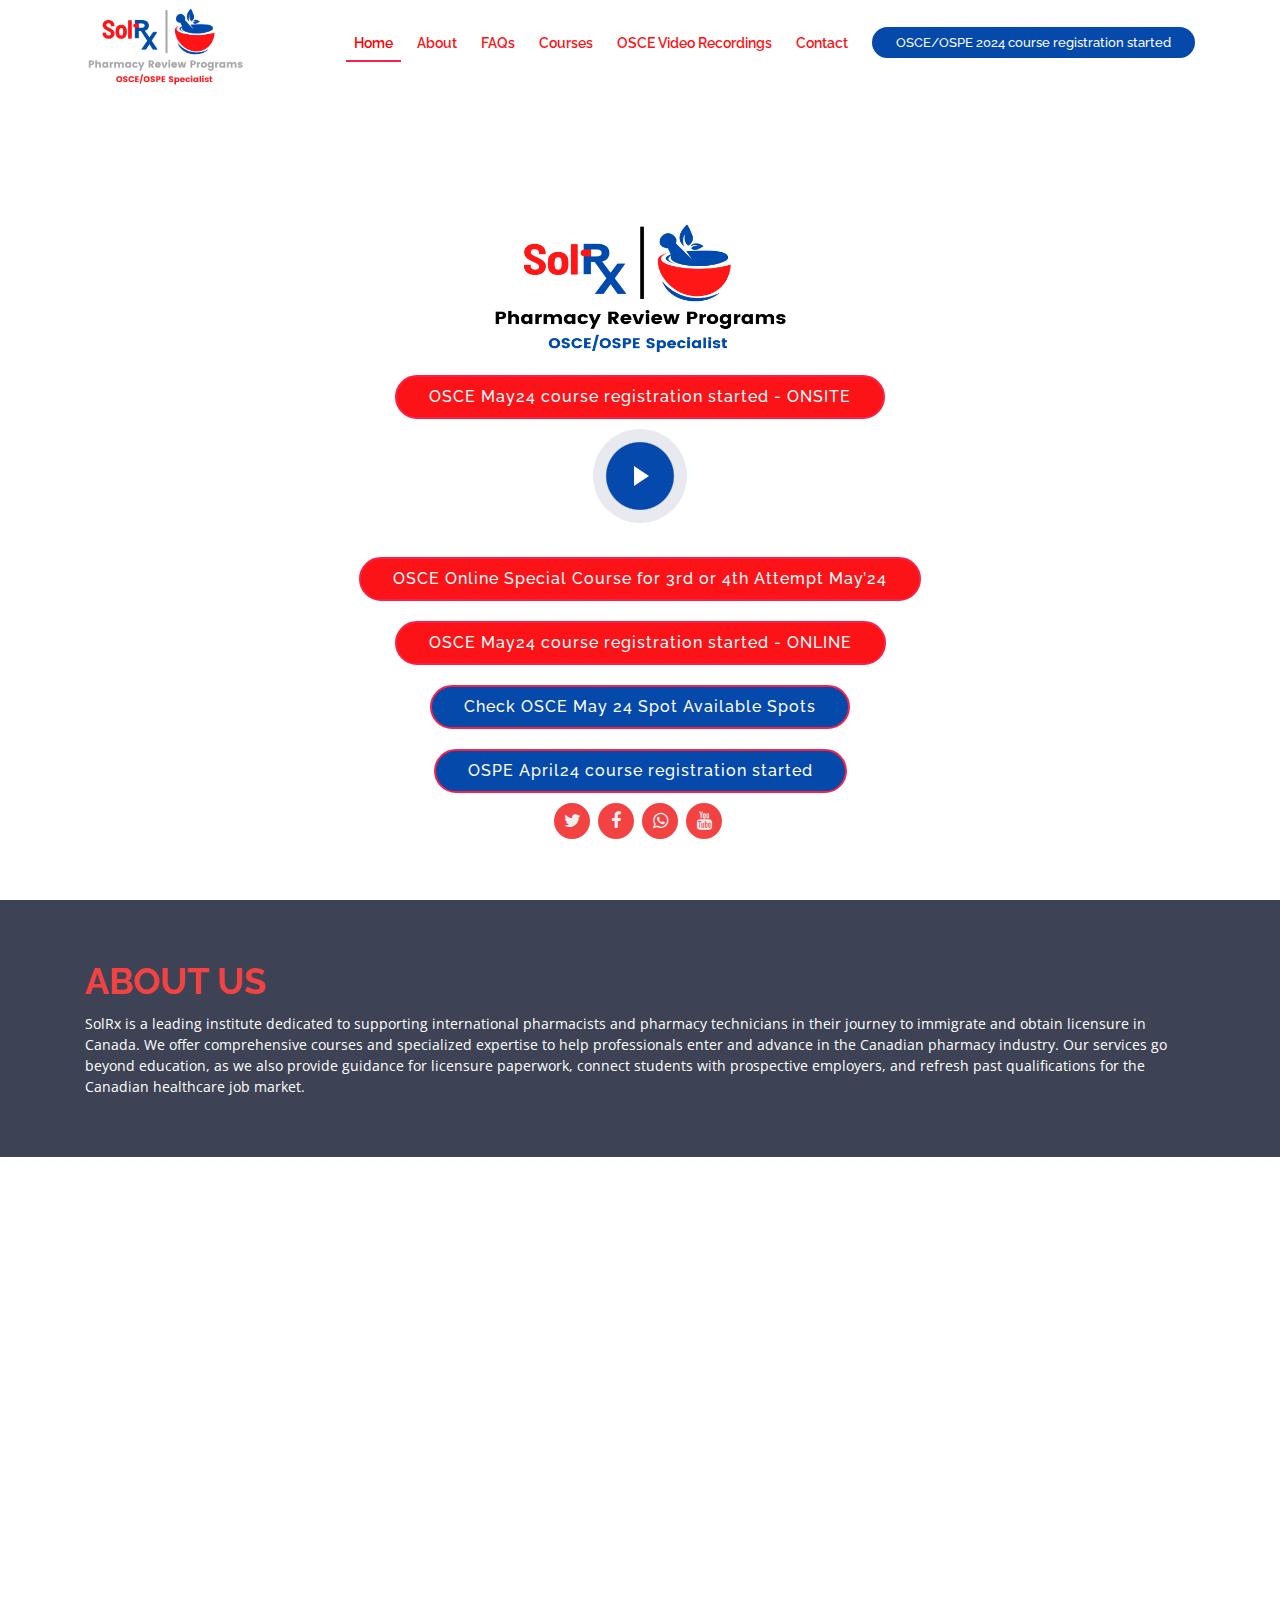
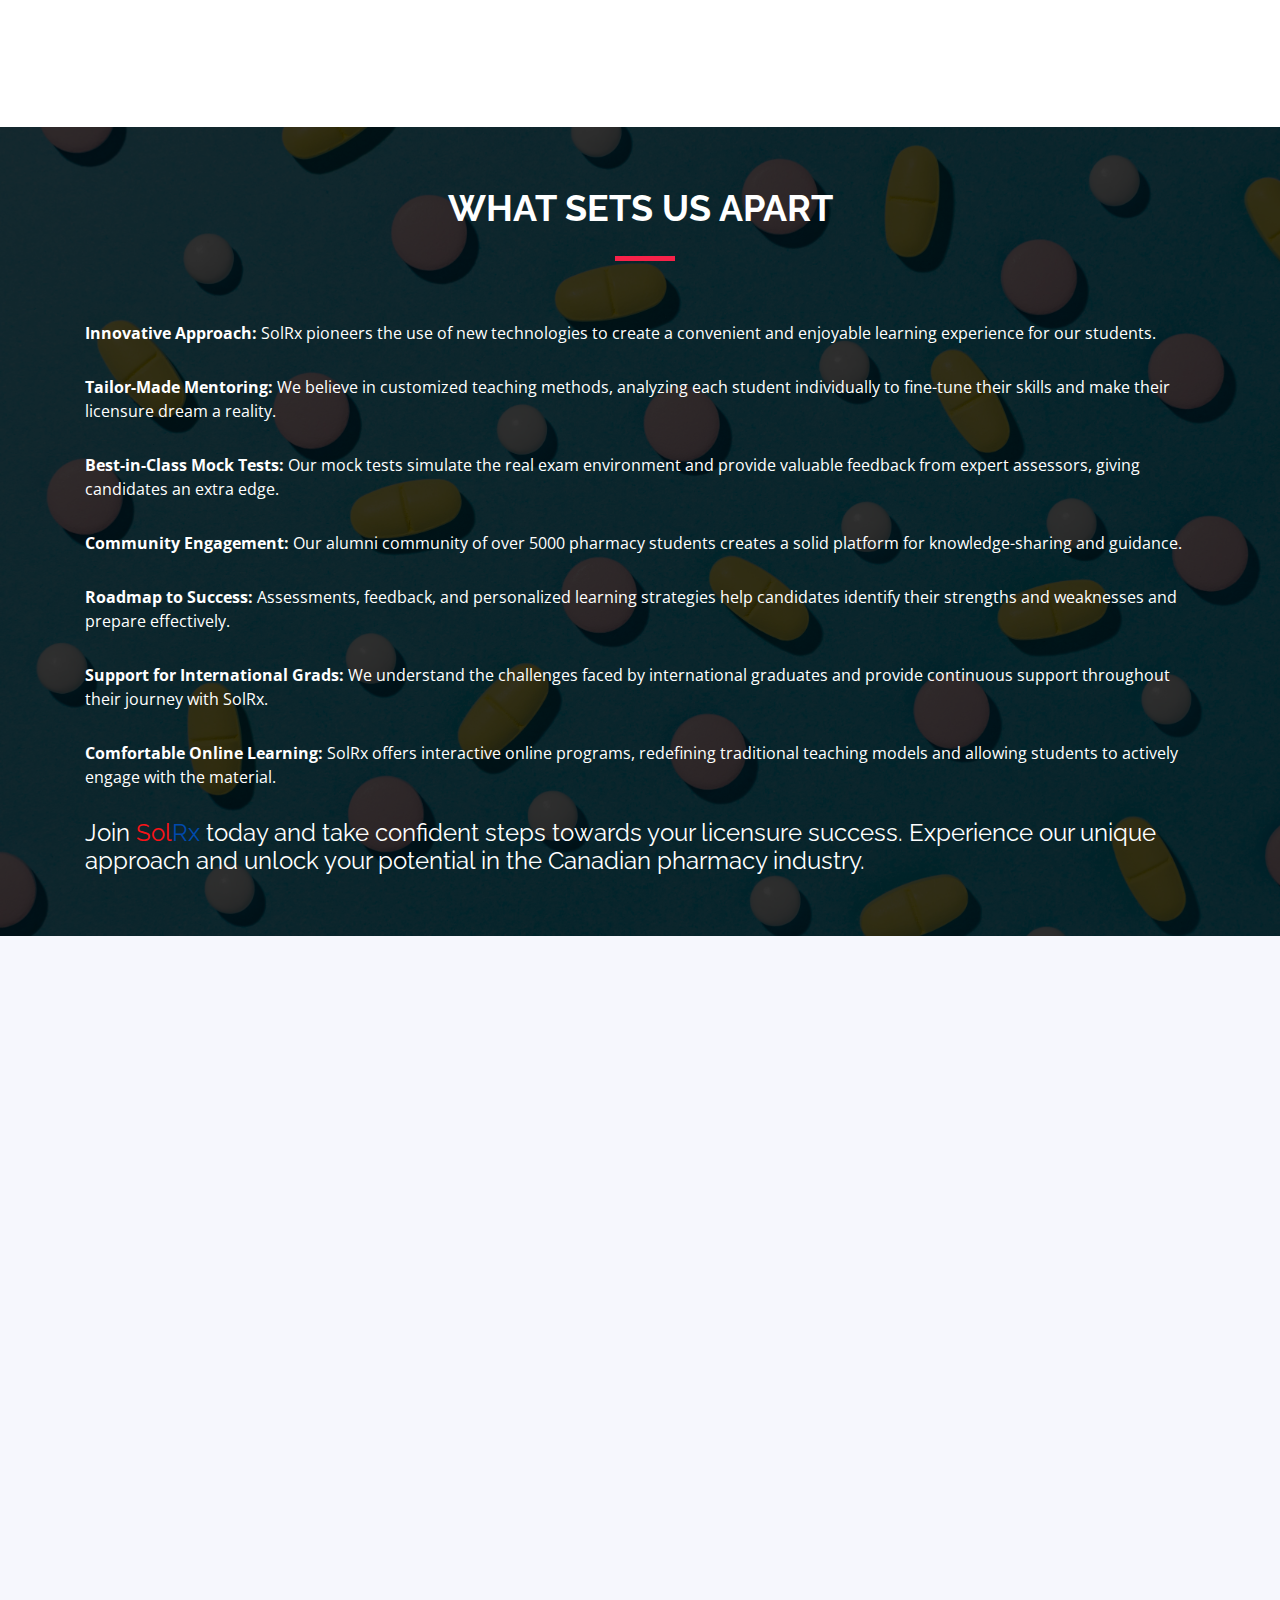
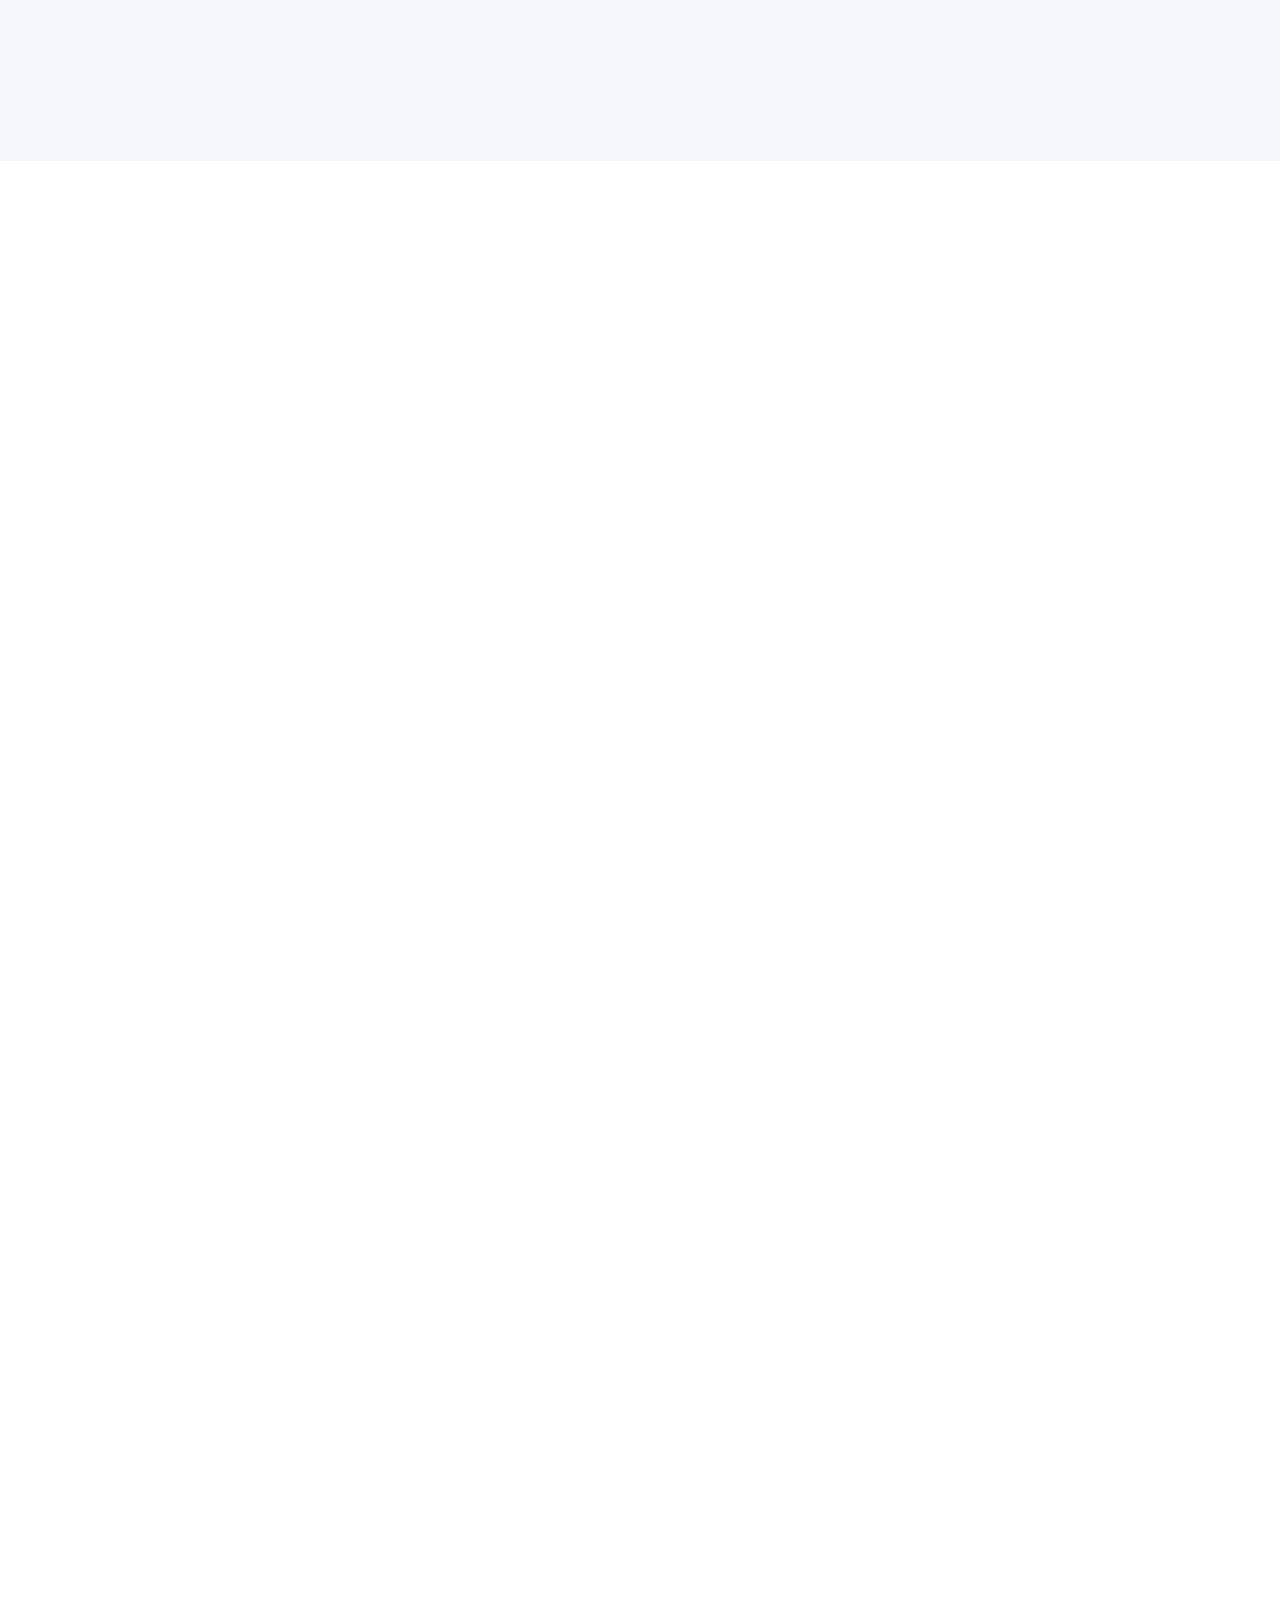
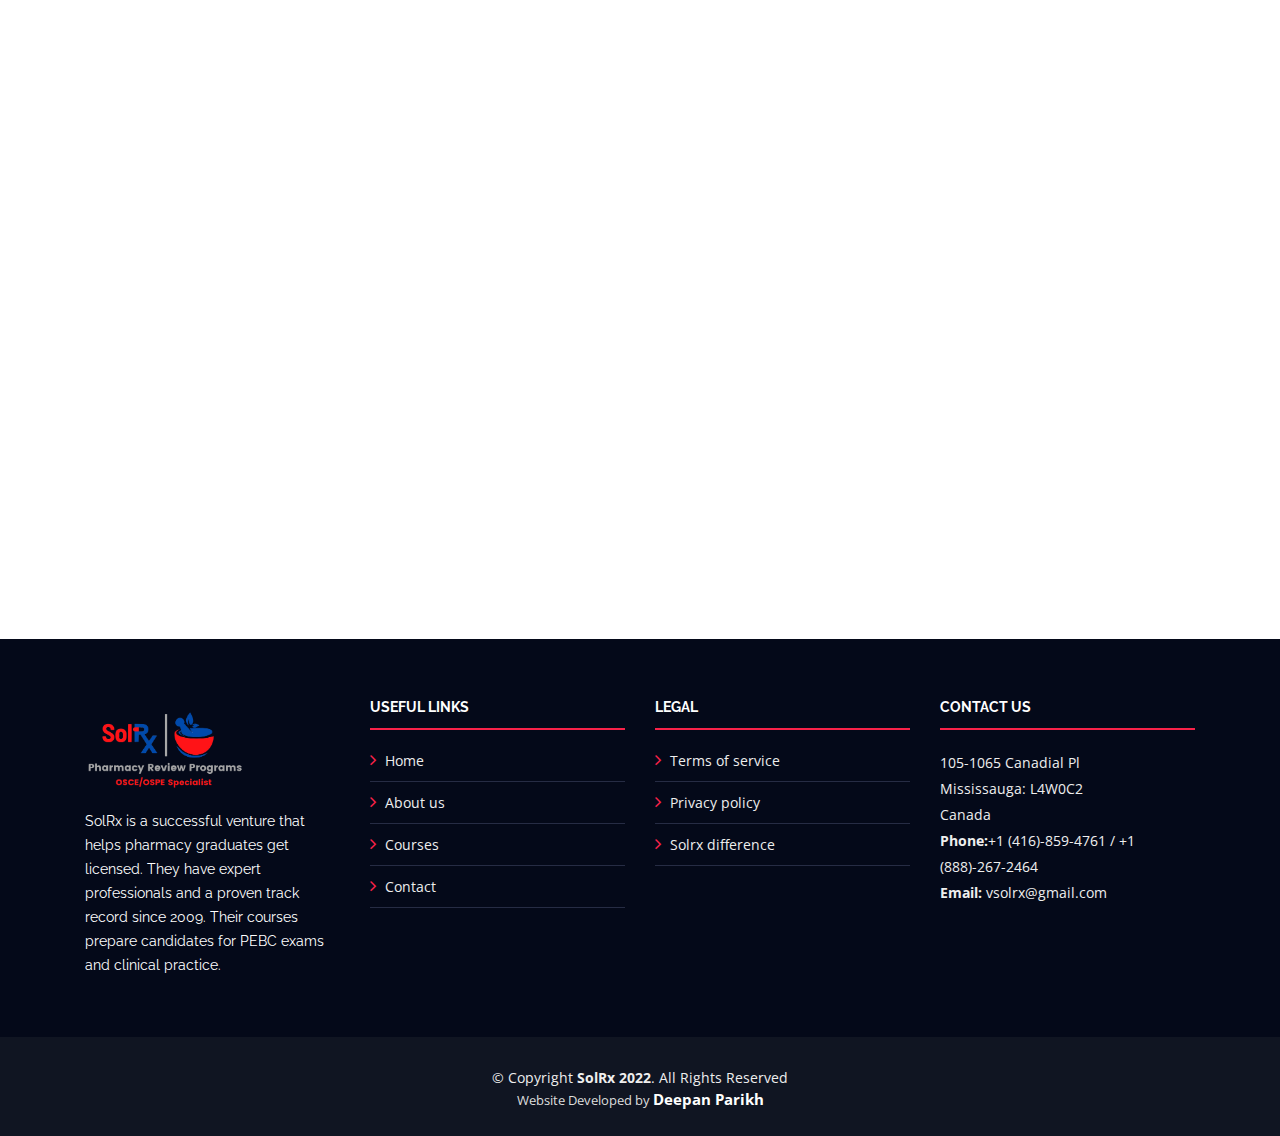
==== commit 93bf1318: "Update index.html" ====
--- a/index.html
+++ b/index.html
@@ -64,6 +64,7 @@
           <li><a href="https://www.youtube.com/@SolRx/playlists">OSCE Video Recordings</a></li>
           <!-- <li><a href="#gallery">Gallery</a></li> -->
           <li><a href="#contact">Contact</a></li>
+          <!-- <li><a href="#contact">Slot update</a></li> -->
           <li class="buy-tickets"><a href="https://solrxecom.myshopify.com/collections/all">OSCE/OSPE 2024 course registration started</a></li>
           <!-- <li class="buy-tickets"><a data-autoplay="true" href="https://youtu.be/XOPszGZs_Sg?si=fXWYHqZg4E9SuFJU" class="venobox play-btn mb-4" data-vbtype="video"  
             data-autoplay="true">OSCE SolRx Preview May</a></li> -->
@@ -98,7 +99,7 @@
 ">OSCE May24 course registration started - ONLINE</a>
 
     
-      <!-- <a href="https://github.com/solrxsite/solrx.github.io/raw/main/SolRx_OSCE_NOV_2023.pdf" class="about-btn scrollto" style="background-color: #fb1318 !important;">Download OSCE Nov23 Course Details</a> -->
+      <a href="https://github.com/solrxsite/solrx.github.io/raw/main/May-24-OSCE Sch Available spots as on 17 Nov23.pdf" class="about-btn scrollto" style="background-color: #0549ab !important;">Check OSCE May 24 Spot Available Spots</a>
       
 
       <a href="https://solrxecom.myshopify.com/products/osce-mock-exam" class="about-btn scrollto" style="
@@ -123,7 +124,7 @@
       <div class="container">
         <div class="row">
           <div class="col-lg-12">
-            <h2>About Us</h2>
+            <h2>ABOUT US</h2>
             
             <p>SolRx is a leading institute dedicated to supporting international pharmacists and pharmacy
               technicians in their journey to immigrate and obtain licensure in Canada. We offer
@@ -140,7 +141,103 @@
       </div>
     </section>
 
-   
+    <section id="venue" class="wow fadeInUp">
+
+      <div class="container-fluid">
+  
+        <div class="section-header">
+          <h2>AWARDS & RECOGNITION</h2>
+        </div>
+  
+        <!-- <div class="row no-gutters">
+          <div class="col-lg-6 venue-map">
+            <iframe src="https://www.google.com/maps/embed?pb=!1m14!1m8!1m3!1d12097.433213460943!2d-74.0062269!3d40.7101282!3m2!1i1024!2i768!4f13.1!3m3!1m2!1s0x0%3A0xb89d1fe6bc499443!2sDowntown+Conference+Center!5e0!3m2!1smk!2sbg!4v1539943755621" frameborder="0" style="border:0" allowfullscreen></iframe>
+          </div>
+  
+          <div class="col-lg-6 venue-info">
+            <div class="row justify-content-center">
+              <div class="col-11 col-lg-8">
+                <h3>Downtown Conference Center, New York</h3>
+                <p>Iste nobis eum sapiente sunt enim dolores labore accusantium autem. Cumque beatae ipsam. Est quae sit qui voluptatem corporis velit. Qui maxime accusamus possimus. Consequatur sequi et ea suscipit enim nesciunt quia velit.</p>
+              </div>
+            </div>
+          </div>
+        </div> -->
+  
+      </div>
+  
+      <div class="container-fluid venue-gallery-container">
+        <div class="row no-gutters">
+  
+          <div class="col-lg-4 col-md-5">
+            <div class="venue-gallery">
+              <a href="img/venue-gallery/1.jpg" class="venobox" data-gall="venue-gallery">
+                <img src="img/venue-gallery/1.jpg" alt="" class="img-fluid">
+              </a>
+            </div>
+          </div>
+  
+          <div class="col-lg-4 col-md-5">
+            <div class="venue-gallery">
+              <a href="img/venue-gallery/2.jpg" class="venobox" data-gall="venue-gallery">
+                <img src="img/venue-gallery/2.jpg" alt="" class="img-fluid">
+              </a>
+            </div>
+          </div>
+  
+          <div class="col-lg-4 col-md-5">
+            <div class="venue-gallery">
+              <a href="img/venue-gallery/3.jpg" class="venobox" data-gall="venue-gallery">
+                <img src="img/venue-gallery/3.jpg" alt="" class="img-fluid">
+              </a>
+            </div>
+          </div>
+  
+          <!-- <div class="col-lg-3 col-md-4">
+            <div class="venue-gallery">
+              <a href="img/venue-gallery/4.jpg" class="venobox" data-gall="venue-gallery">
+                <img src="img/venue-gallery/4.jpg" alt="" class="img-fluid">
+              </a>
+            </div>
+          </div>
+  
+          <div class="col-lg-3 col-md-4">
+            <div class="venue-gallery">
+              <a href="img/venue-gallery/5.jpg" class="venobox" data-gall="venue-gallery">
+                <img src="img/venue-gallery/5.jpg" alt="" class="img-fluid">
+              </a>
+            </div>
+          </div>
+  
+          <div class="col-lg-3 col-md-4">
+            <div class="venue-gallery">
+              <a href="img/venue-gallery/6.jpg" class="venobox" data-gall="venue-gallery">
+                <img src="img/venue-gallery/6.jpg" alt="" class="img-fluid">
+              </a>
+            </div>
+          </div>
+  
+          <div class="col-lg-3 col-md-4">
+            <div class="venue-gallery">
+              <a href="img/venue-gallery/7.jpg" class="venobox" data-gall="venue-gallery">
+                <img src="img/venue-gallery/7.jpg" alt="" class="img-fluid">
+              </a>
+            </div>
+          </div>
+  
+          <div class="col-lg-3 col-md-4">
+            <div class="venue-gallery">
+              <a href="img/venue-gallery/8.jpg" class="venobox" data-gall="venue-gallery">
+                <img src="img/venue-gallery/8.jpg" alt="" class="img-fluid">
+              </a>
+            </div>
+          </div> -->
+  
+        </div>
+      </div>
+  
+    </section>
+  
 
     <section id="aboutt">
       <div class="container">
@@ -503,103 +600,6 @@
     <!--==========================
       Venue Section
     ============================-->
-    <!-- <section id="venue" class="wow fadeInUp">
-
-      <div class="container-fluid">
-
-        <div class="section-header">
-          <h2>Gallery</h2>
-          <p>Event venue location info and gallery</p>
-        </div>
-
-        <div class="row no-gutters">
-          <div class="col-lg-6 venue-map">
-            <iframe src="https://www.google.com/maps/embed?pb=!1m14!1m8!1m3!1d12097.433213460943!2d-74.0062269!3d40.7101282!3m2!1i1024!2i768!4f13.1!3m3!1m2!1s0x0%3A0xb89d1fe6bc499443!2sDowntown+Conference+Center!5e0!3m2!1smk!2sbg!4v1539943755621" frameborder="0" style="border:0" allowfullscreen></iframe>
-          </div>
-
-          <div class="col-lg-6 venue-info">
-            <div class="row justify-content-center">
-              <div class="col-11 col-lg-8">
-                <h3>Downtown Conference Center, New York</h3>
-                <p>Iste nobis eum sapiente sunt enim dolores labore accusantium autem. Cumque beatae ipsam. Est quae sit qui voluptatem corporis velit. Qui maxime accusamus possimus. Consequatur sequi et ea suscipit enim nesciunt quia velit.</p>
-              </div>
-            </div>
-          </div>
-        </div>
-
-      </div>
-
-      <div class="container-fluid venue-gallery-container">
-        <div class="row no-gutters">
-
-          <div class="col-lg-3 col-md-4">
-            <div class="venue-gallery">
-              <a href="img/venue-gallery/1.jpg" class="venobox" data-gall="venue-gallery">
-                <img src="img/venue-gallery/1.jpg" alt="" class="img-fluid">
-              </a>
-            </div>
-          </div>
-
-          <div class="col-lg-3 col-md-4">
-            <div class="venue-gallery">
-              <a href="img/venue-gallery/2.jpg" class="venobox" data-gall="venue-gallery">
-                <img src="img/venue-gallery/2.jpg" alt="" class="img-fluid">
-              </a>
-            </div>
-          </div>
-
-          <div class="col-lg-3 col-md-4">
-            <div class="venue-gallery">
-              <a href="img/venue-gallery/3.jpg" class="venobox" data-gall="venue-gallery">
-                <img src="img/venue-gallery/3.jpg" alt="" class="img-fluid">
-              </a>
-            </div>
-          </div>
-
-          <div class="col-lg-3 col-md-4">
-            <div class="venue-gallery">
-              <a href="img/venue-gallery/4.jpg" class="venobox" data-gall="venue-gallery">
-                <img src="img/venue-gallery/4.jpg" alt="" class="img-fluid">
-              </a>
-            </div>
-          </div>
-
-          <div class="col-lg-3 col-md-4">
-            <div class="venue-gallery">
-              <a href="img/venue-gallery/5.jpg" class="venobox" data-gall="venue-gallery">
-                <img src="img/venue-gallery/5.jpg" alt="" class="img-fluid">
-              </a>
-            </div>
-          </div>
-
-          <div class="col-lg-3 col-md-4">
-            <div class="venue-gallery">
-              <a href="img/venue-gallery/6.jpg" class="venobox" data-gall="venue-gallery">
-                <img src="img/venue-gallery/6.jpg" alt="" class="img-fluid">
-              </a>
-            </div>
-          </div>
-
-          <div class="col-lg-3 col-md-4">
-            <div class="venue-gallery">
-              <a href="img/venue-gallery/7.jpg" class="venobox" data-gall="venue-gallery">
-                <img src="img/venue-gallery/7.jpg" alt="" class="img-fluid">
-              </a>
-            </div>
-          </div>
-
-          <div class="col-lg-3 col-md-4">
-            <div class="venue-gallery">
-              <a href="img/venue-gallery/8.jpg" class="venobox" data-gall="venue-gallery">
-                <img src="img/venue-gallery/8.jpg" alt="" class="img-fluid">
-              </a>
-            </div>
-          </div>
-
-        </div>
-      </div>
-
-    </section> -->
 
     <!--==========================
       Reviews Section
--- a/css/style.css
+++ b/css/style.css
@@ -153,7 +153,7 @@
   right: 0;
   transition: all 0.5s;
   z-index: 997;
-  background: #010a2d;
+  background: #ffffff;
 }
 
 #header.header-scrolled,
@@ -1627,7 +1627,7 @@
 
 @media (max-width: 991px) {
   #header {
-    background: rgba(6, 12, 34, 0.98);
+    background: rgba(250, 250, 250, 0.98);
     height: 70px;
     padding: 15px 0;
     transition: all 0.5s;
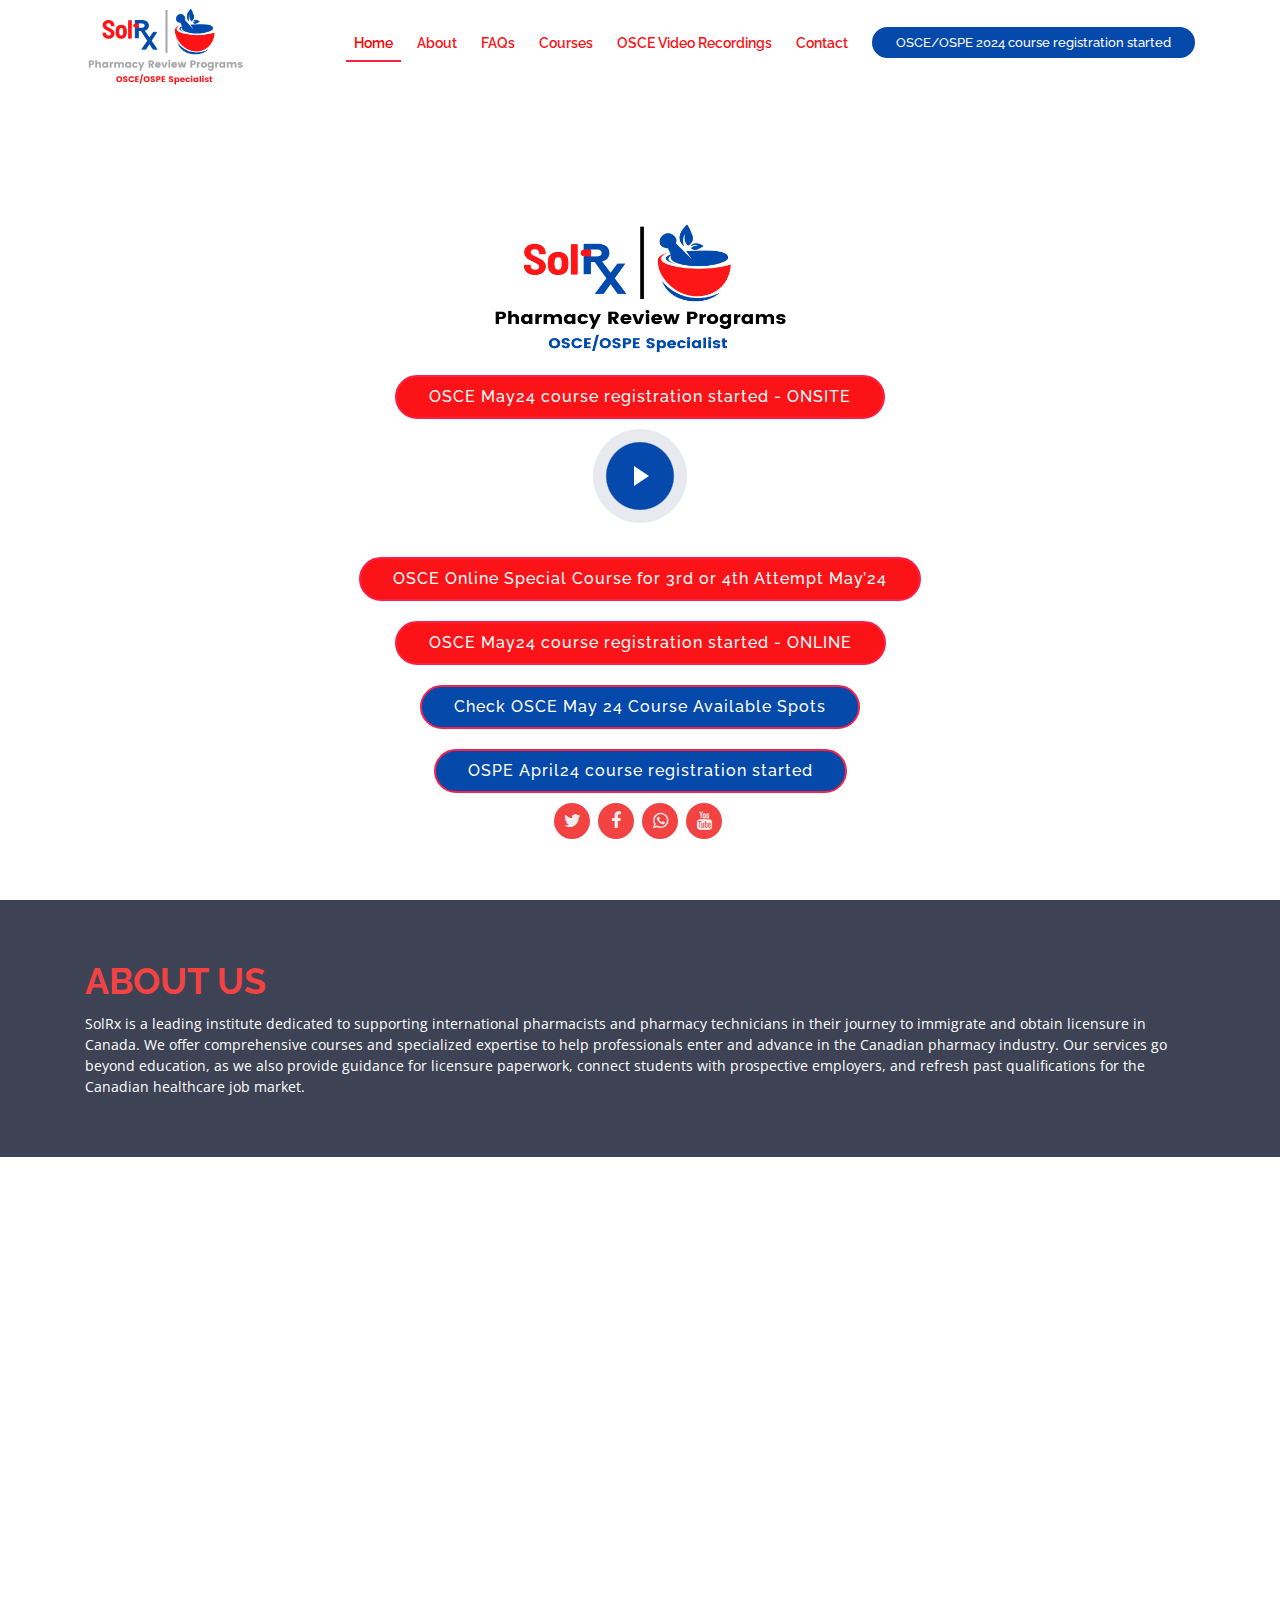
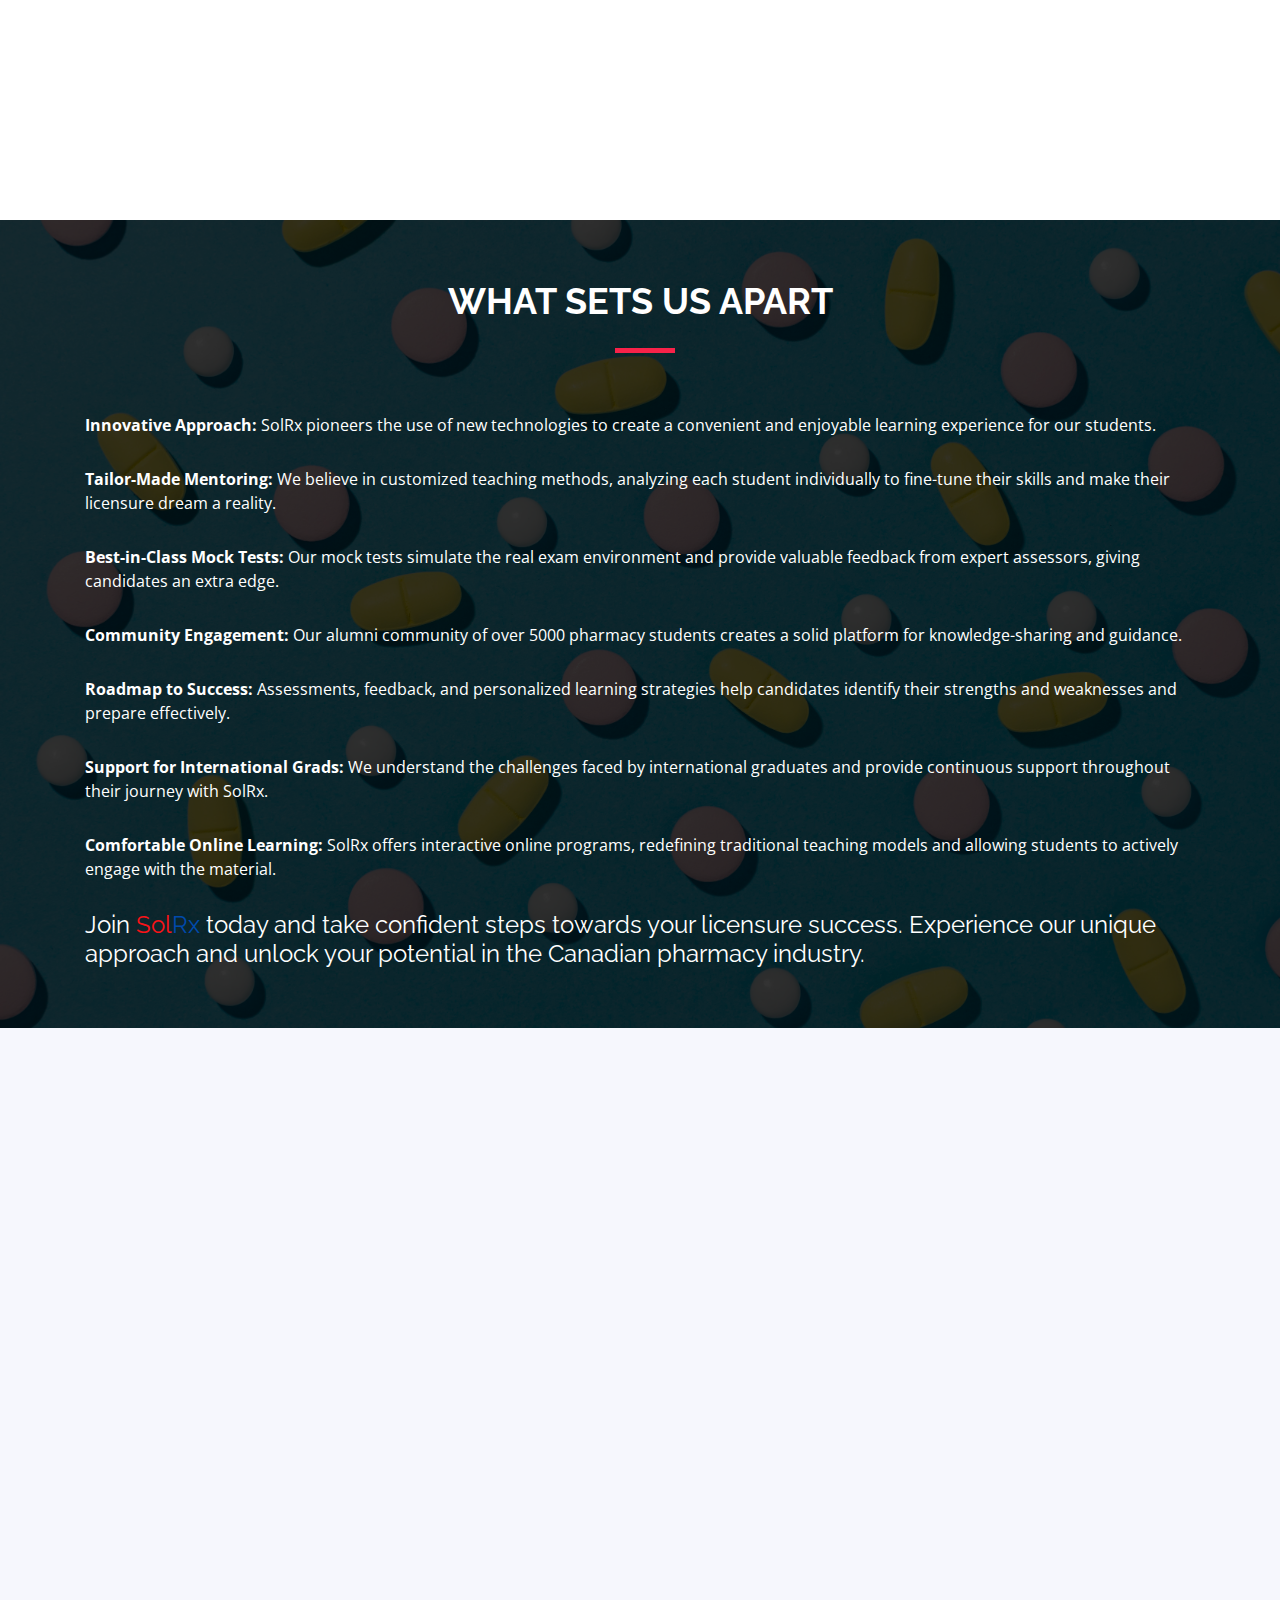
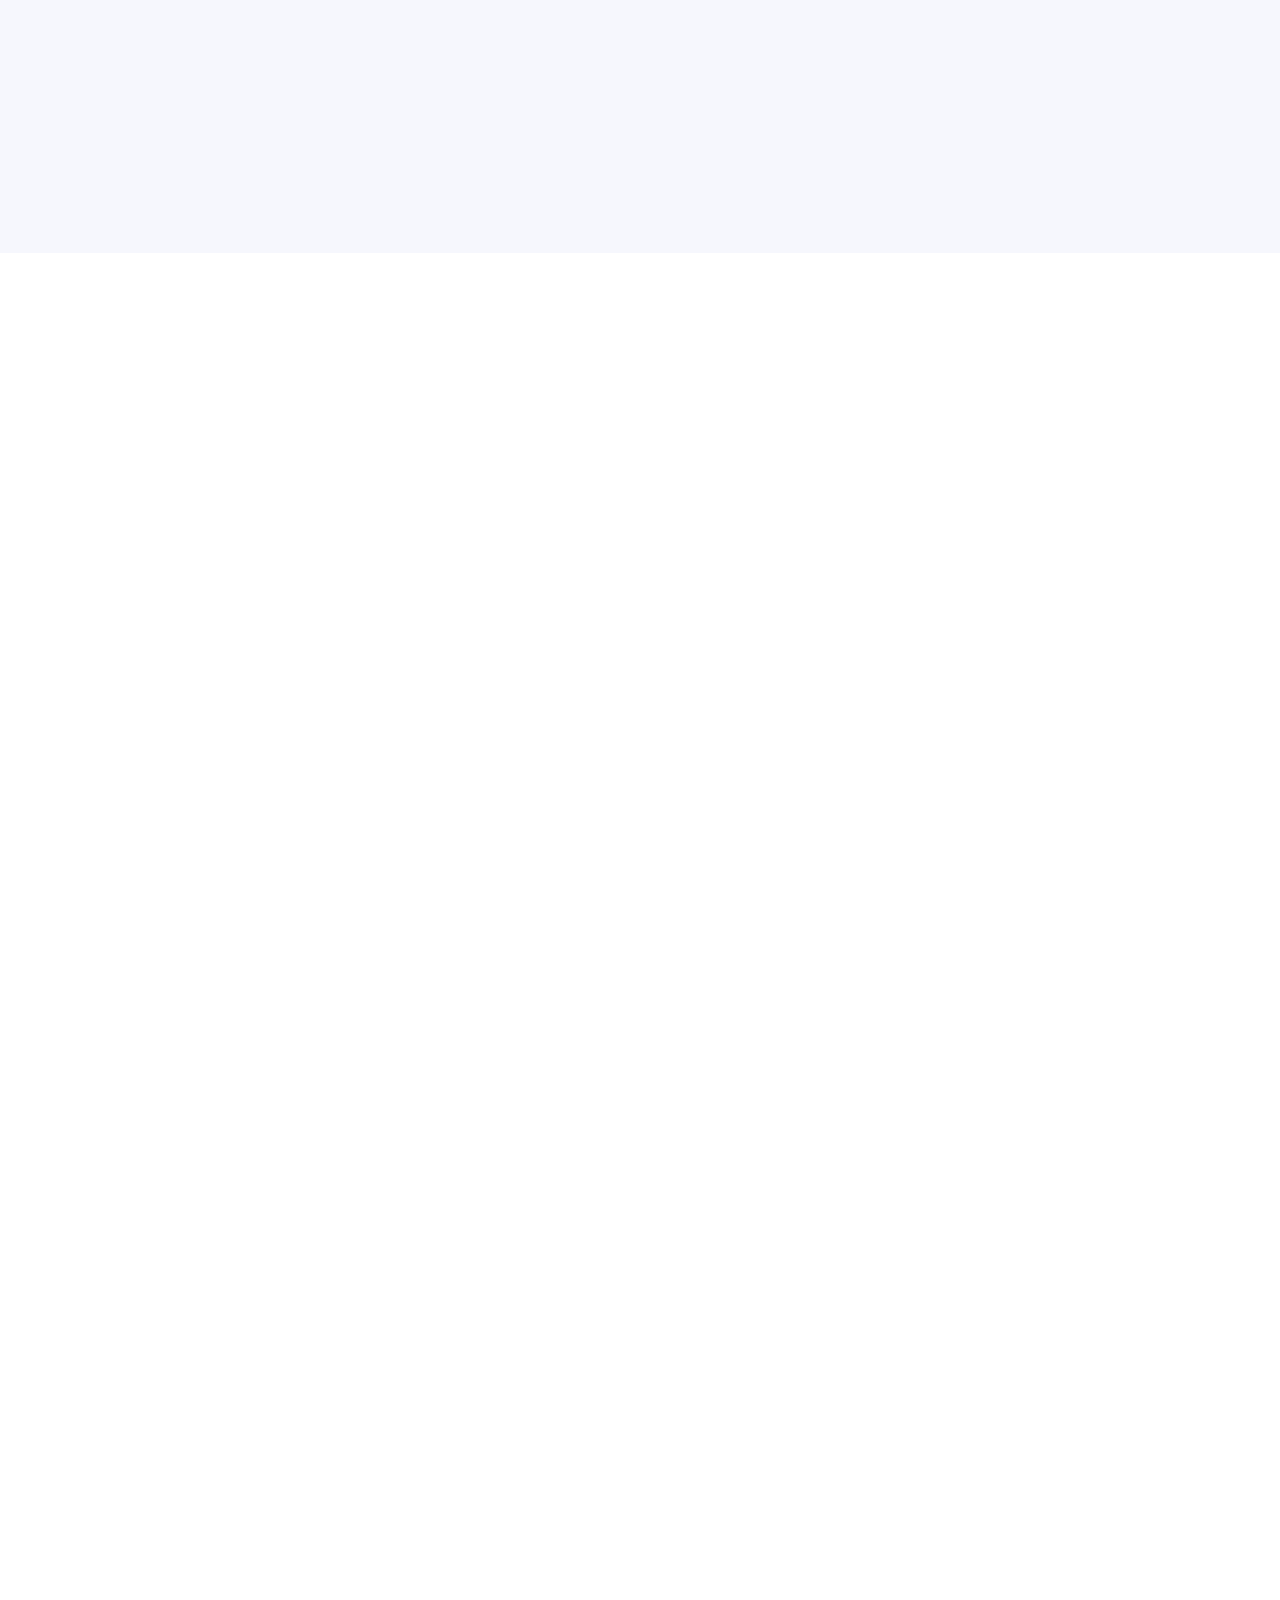
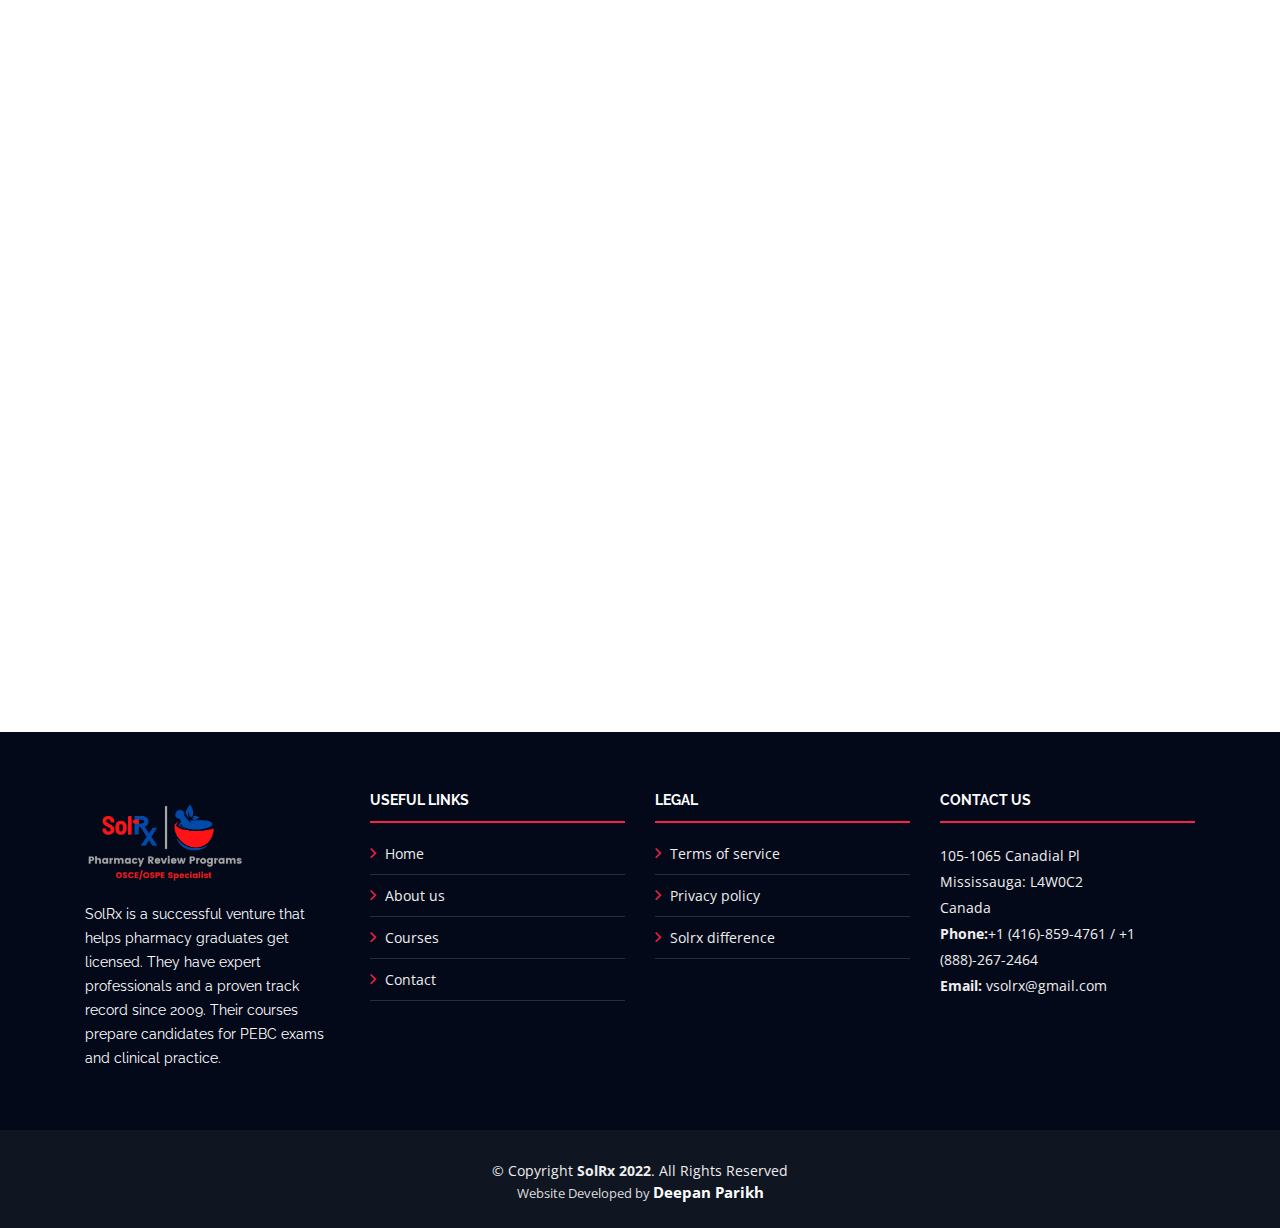
==== commit 3e44d4e8: "Update index.html" ====
--- a/index.html
+++ b/index.html
@@ -99,7 +99,7 @@
 ">OSCE May24 course registration started - ONLINE</a>
 
     
-      <a href="https://github.com/solrxsite/solrx.github.io/raw/main/May-24-OSCE Sch Available spots as on 17 Nov23.pdf" class="about-btn scrollto" style="background-color: #0549ab !important;">Check OSCE May 24 Spot Available Spots</a>
+      <a href="https://github.com/solrxsite/solrx.github.io/raw/main/May-24-OSCE Sch Available spots as on 17 Nov23.pdf" class="about-btn scrollto" style="background-color: #0549ab !important;">Check OSCE May 24 Course Available Spots</a>
       
 
       <a href="https://solrxecom.myshopify.com/products/osce-mock-exam" class="about-btn scrollto" style="
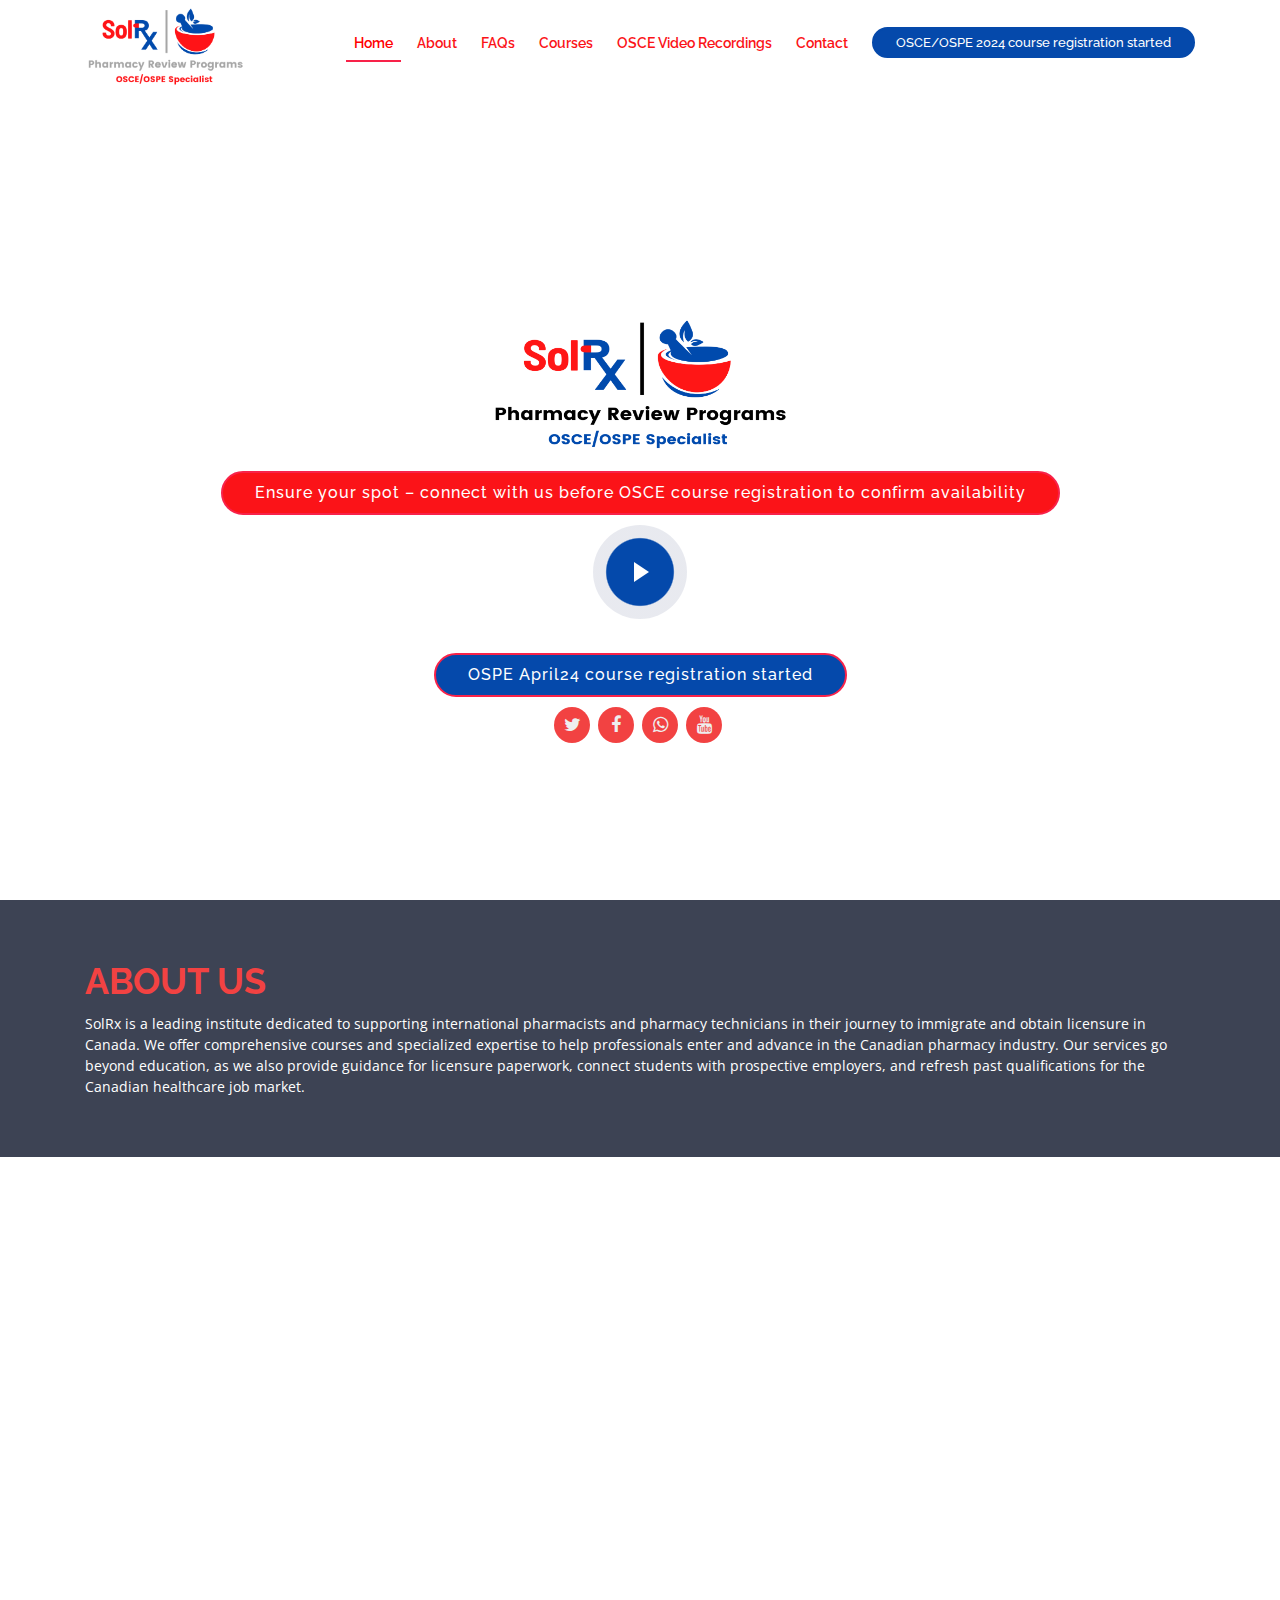
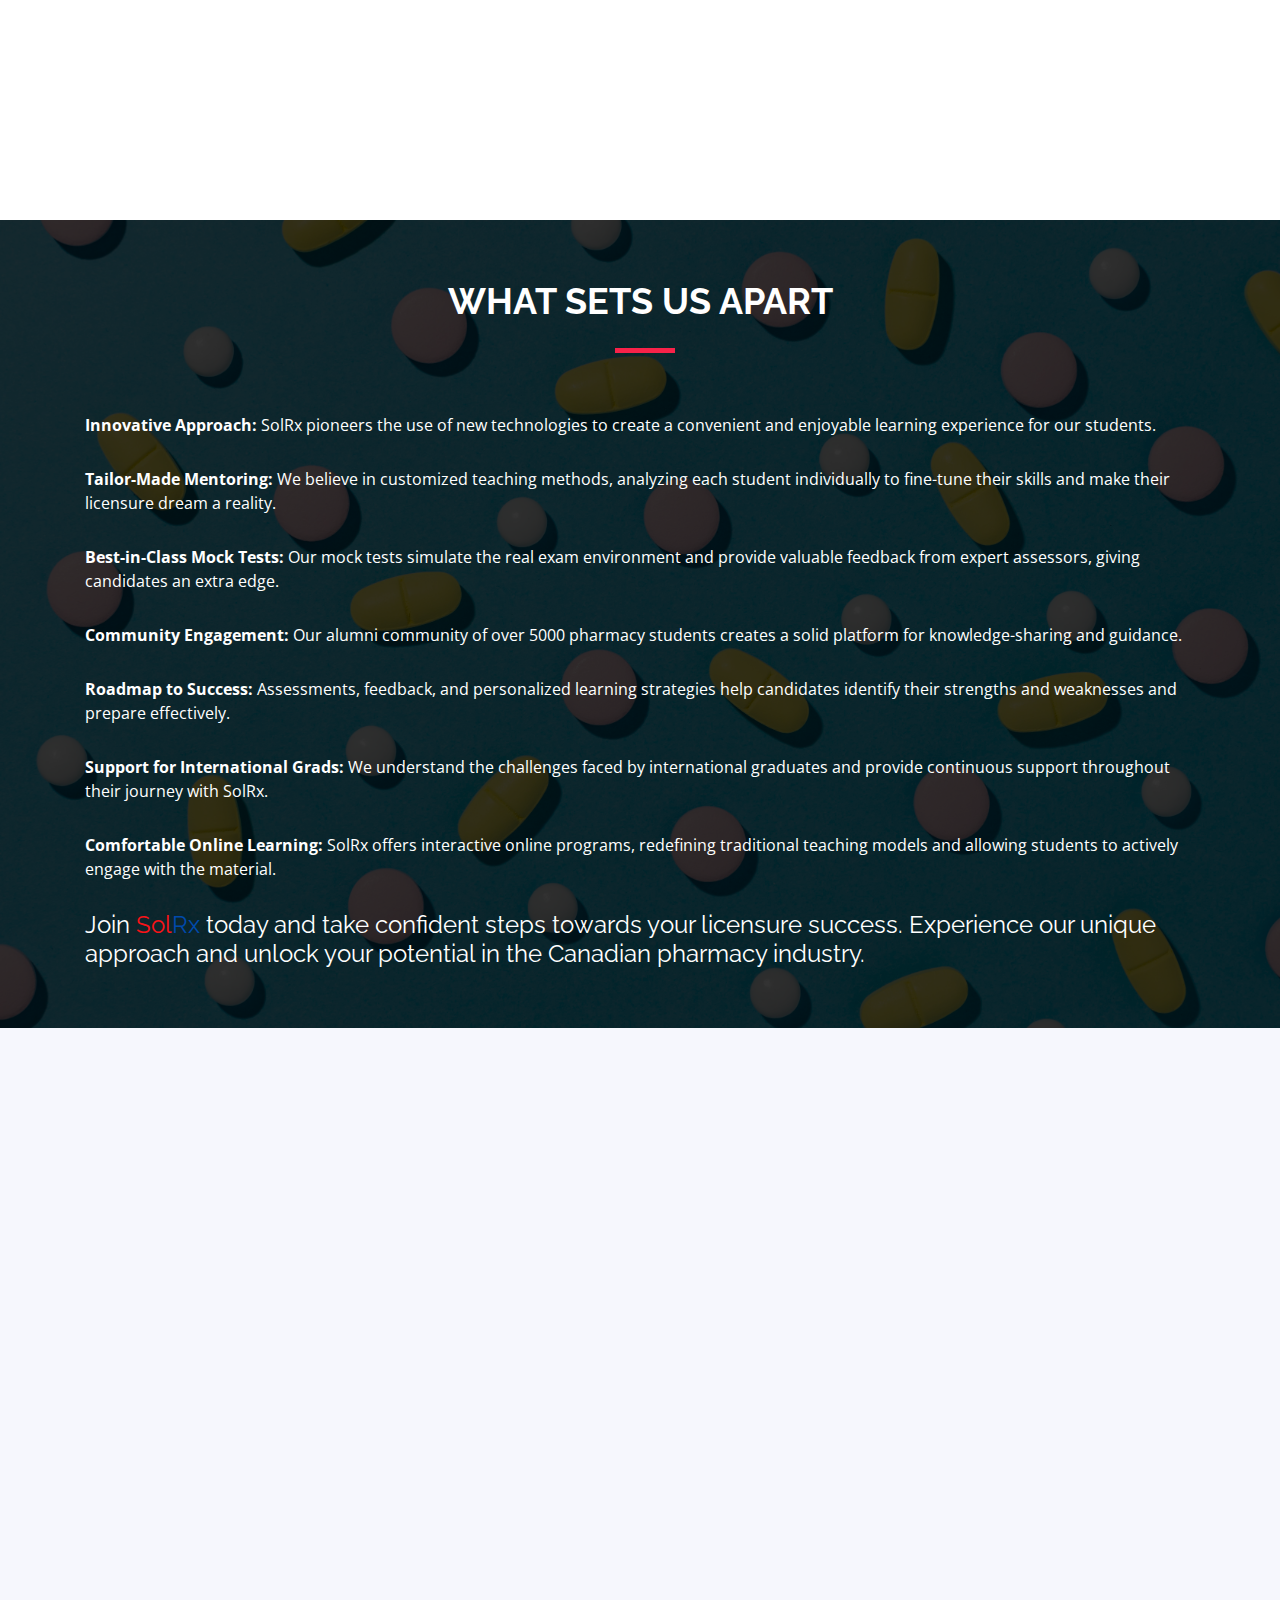
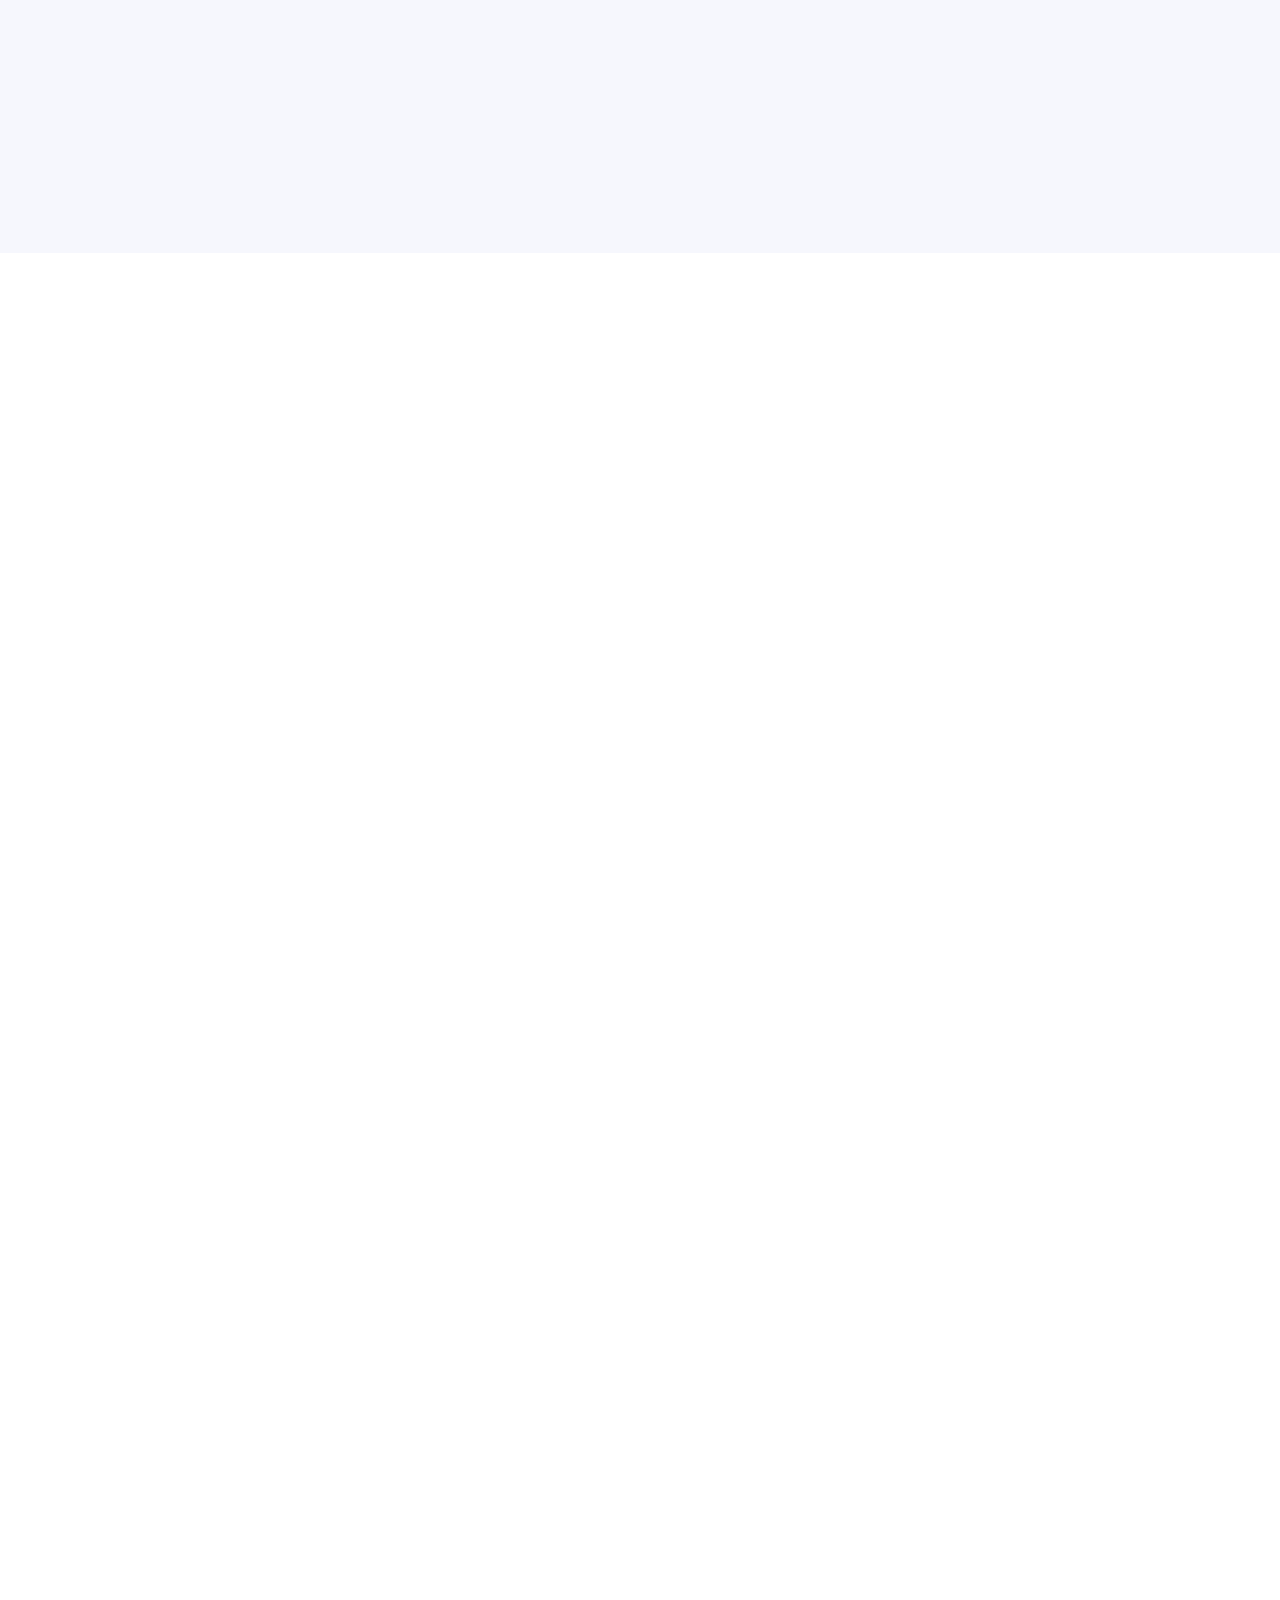
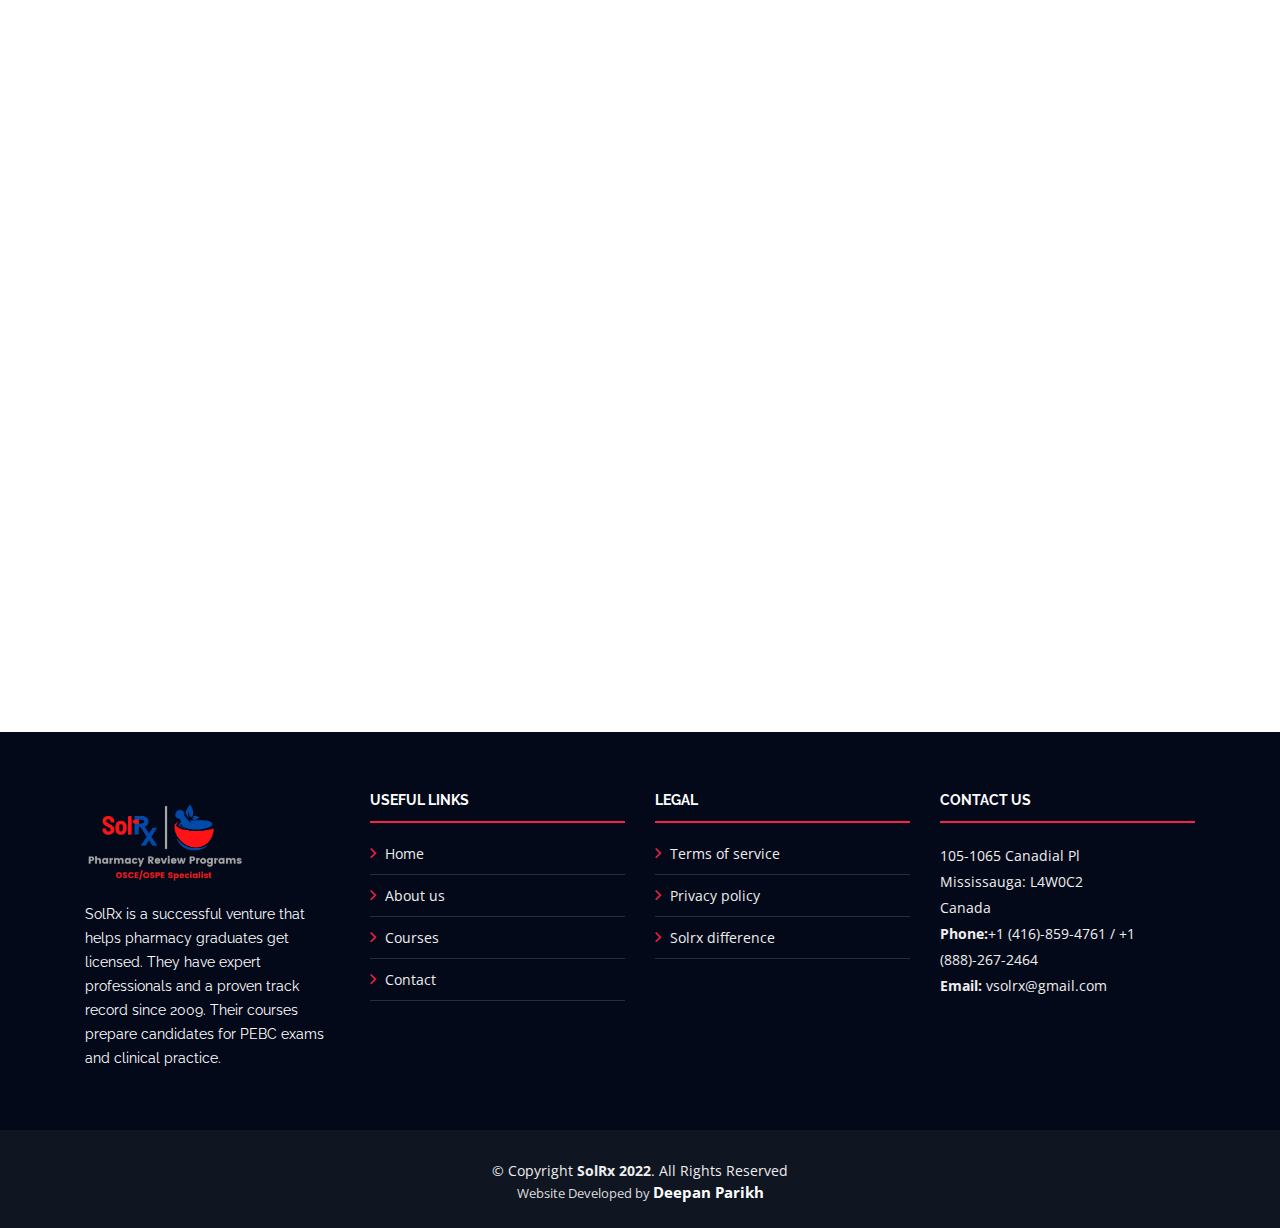
==== commit 584ad802: "Update index.html" ====
--- a/index.html
+++ b/index.html
@@ -82,12 +82,18 @@
       <!-- <h1 class="mb-4 pb-0"><br><span>Sol</span>Rx</h1> -->
       <img src="img/b.png" alt="" title="" style="height: 150px;">
       <!-- <p class="mb-4 pb-0">Pharmacy Review Programs</p> -->
+
+      <a href="https://wa.me/4168594761" class="about-btn scrollto" style="
+      background-color: #fb1318;
+  ">Ensure your spot – connect with us before OSCE course registration to confirm availability </a>
      
-        <a href="https://solrxecom.myshopify.com/products/osce-nov-23-full-course-onsite" class="about-btn scrollto" style="
+        
+          <a href="https://youtu.be/XOPszGZs_Sg?si=fXWYHqZg4E9SuFJU" class="venobox play-btn mb-4" data-vbtype="video"  
+          data-autoplay="true"></a>
+
+          <!-- <a href="https://solrxecom.myshopify.com/products/osce-nov-23-full-course-onsite" class="about-btn scrollto" style="
         background-color: #fb1318;
     ">OSCE May24 course registration started - ONSITE</a>
-          <a href="https://youtu.be/XOPszGZs_Sg?si=fXWYHqZg4E9SuFJU" class="venobox play-btn mb-4" data-vbtype="video"  
-          data-autoplay="true"></a>
 
        <a href="https://solrxecom.myshopify.com/products/osce-digital-osce-course" class="about-btn scrollto" style="
         background-color: #fb1318;
@@ -96,10 +102,10 @@
 
 <a href="https://solrxecom.myshopify.com/products/osce-full-course-online" class="about-btn scrollto" style="
 background-color: #fb1318;
-">OSCE May24 course registration started - ONLINE</a>
+">OSCE May24 course registration started - ONLINE</a> -->
 
     
-      <a href="https://github.com/solrxsite/solrx.github.io/raw/main/May-24-OSCE Sch Available spots as on 17 Nov23.pdf" class="about-btn scrollto" style="background-color: #0549ab !important;">Check OSCE May 24 Course Available Spots</a>
+      <!-- <a href="https://github.com/solrxsite/solrx.github.io/raw/main/May-24-OSCE Sch Available spots as on 17 Nov23.pdf" class="about-btn scrollto" style="background-color: #0549ab !important;">Check OSCE May 24 Course Available Spots</a> -->
       
 
       <a href="https://solrxecom.myshopify.com/products/osce-mock-exam" class="about-btn scrollto" style="
